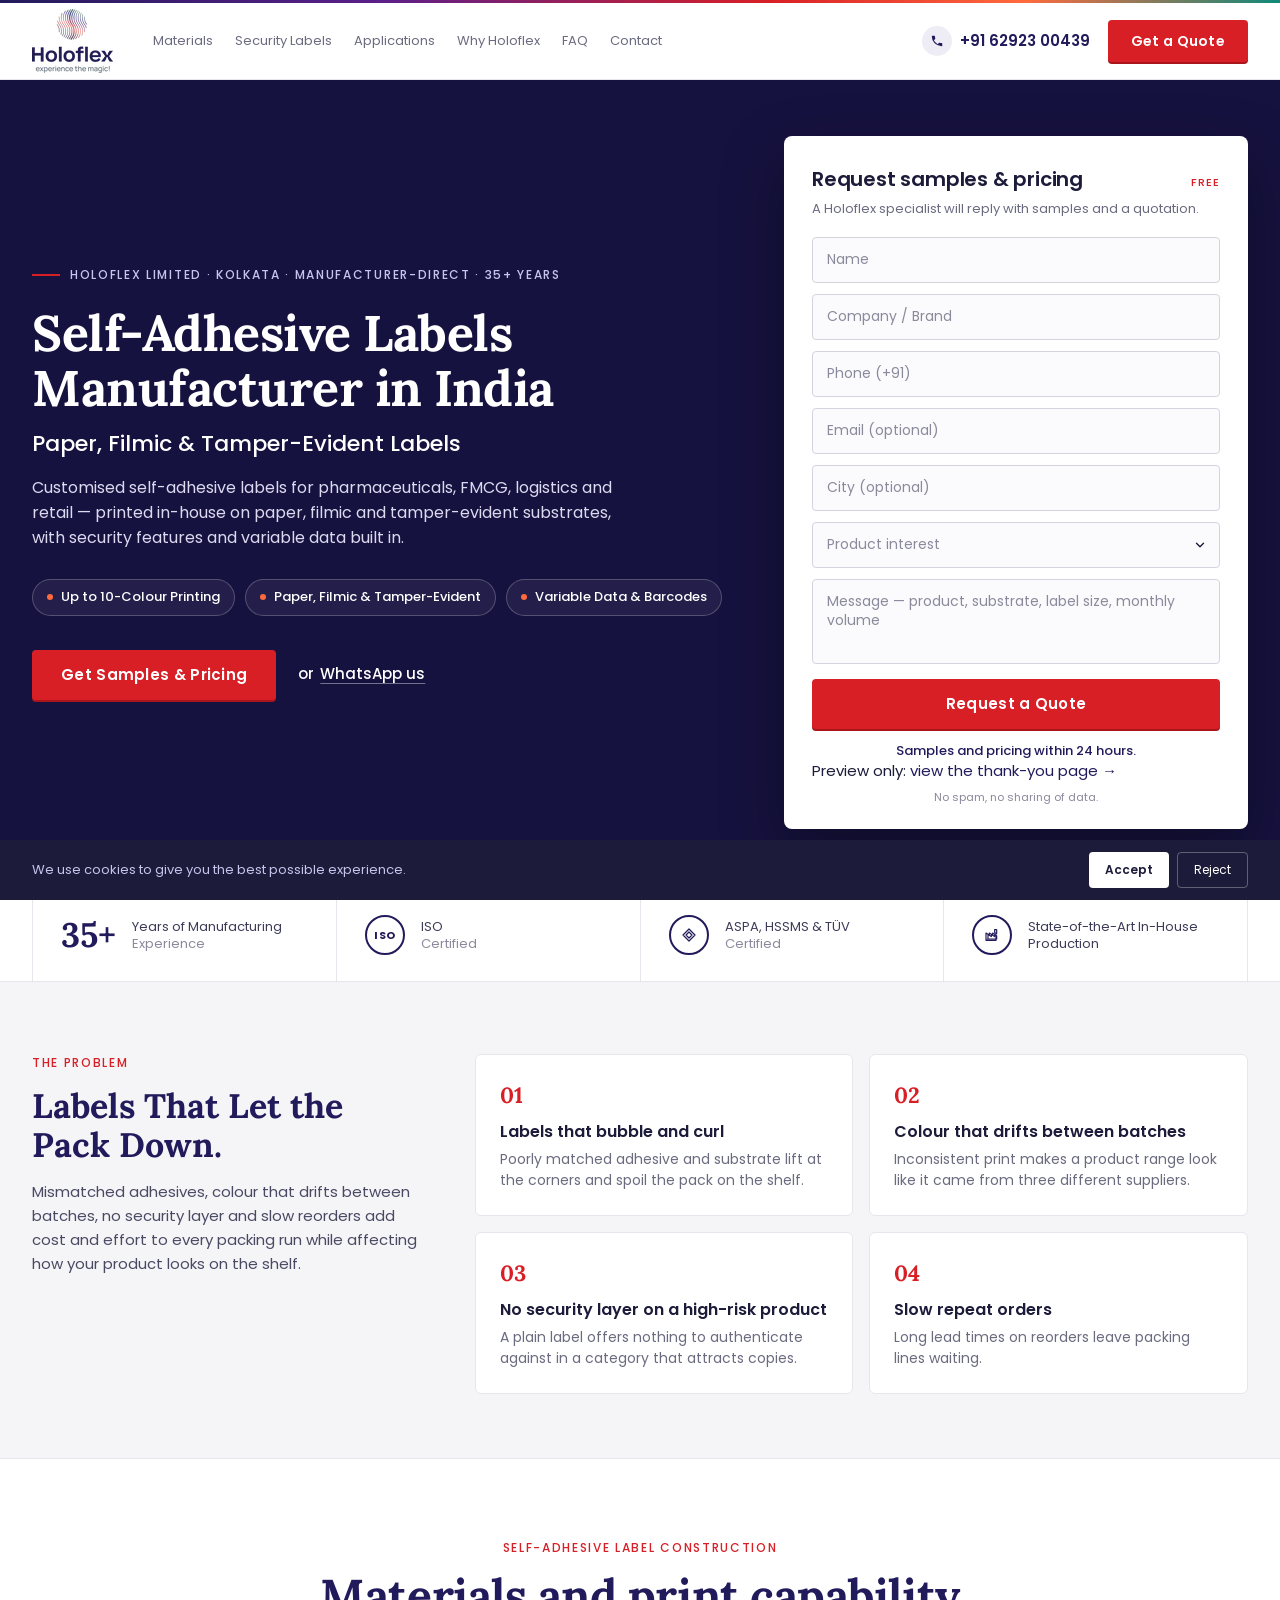
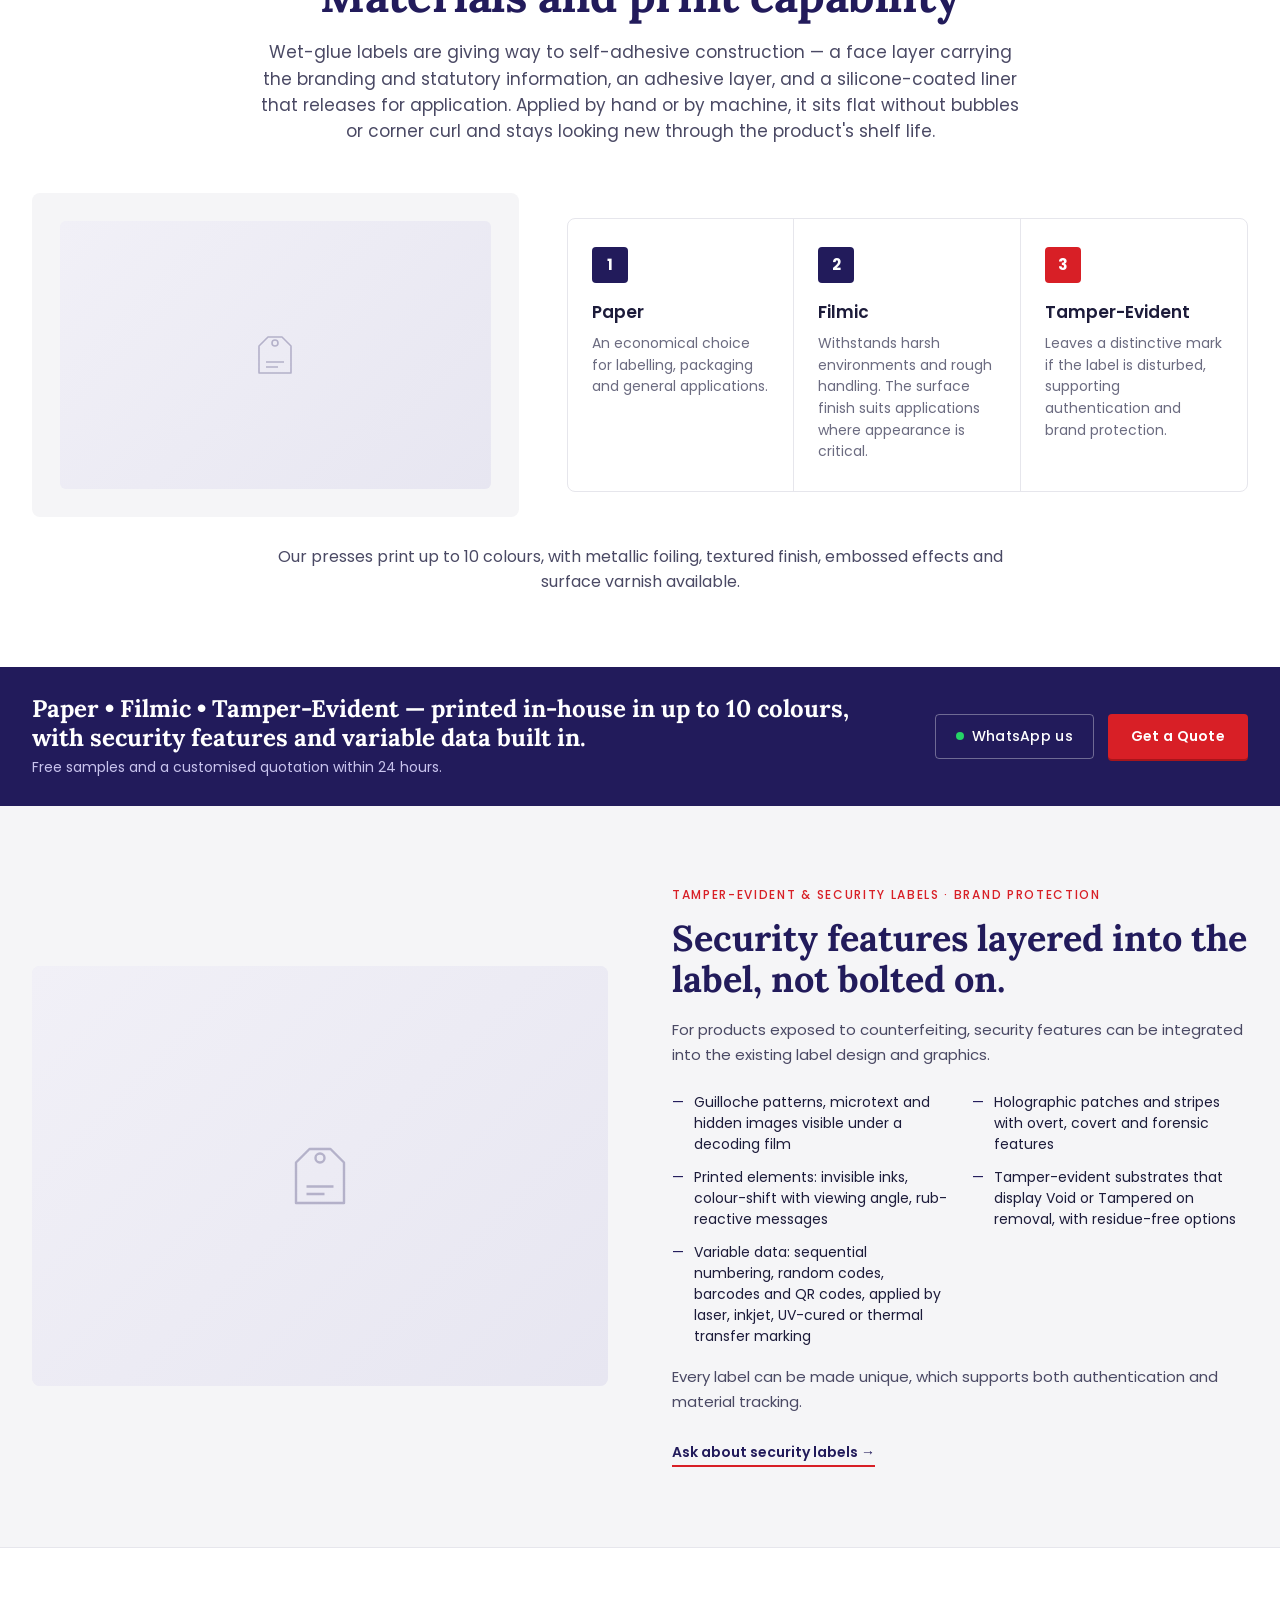
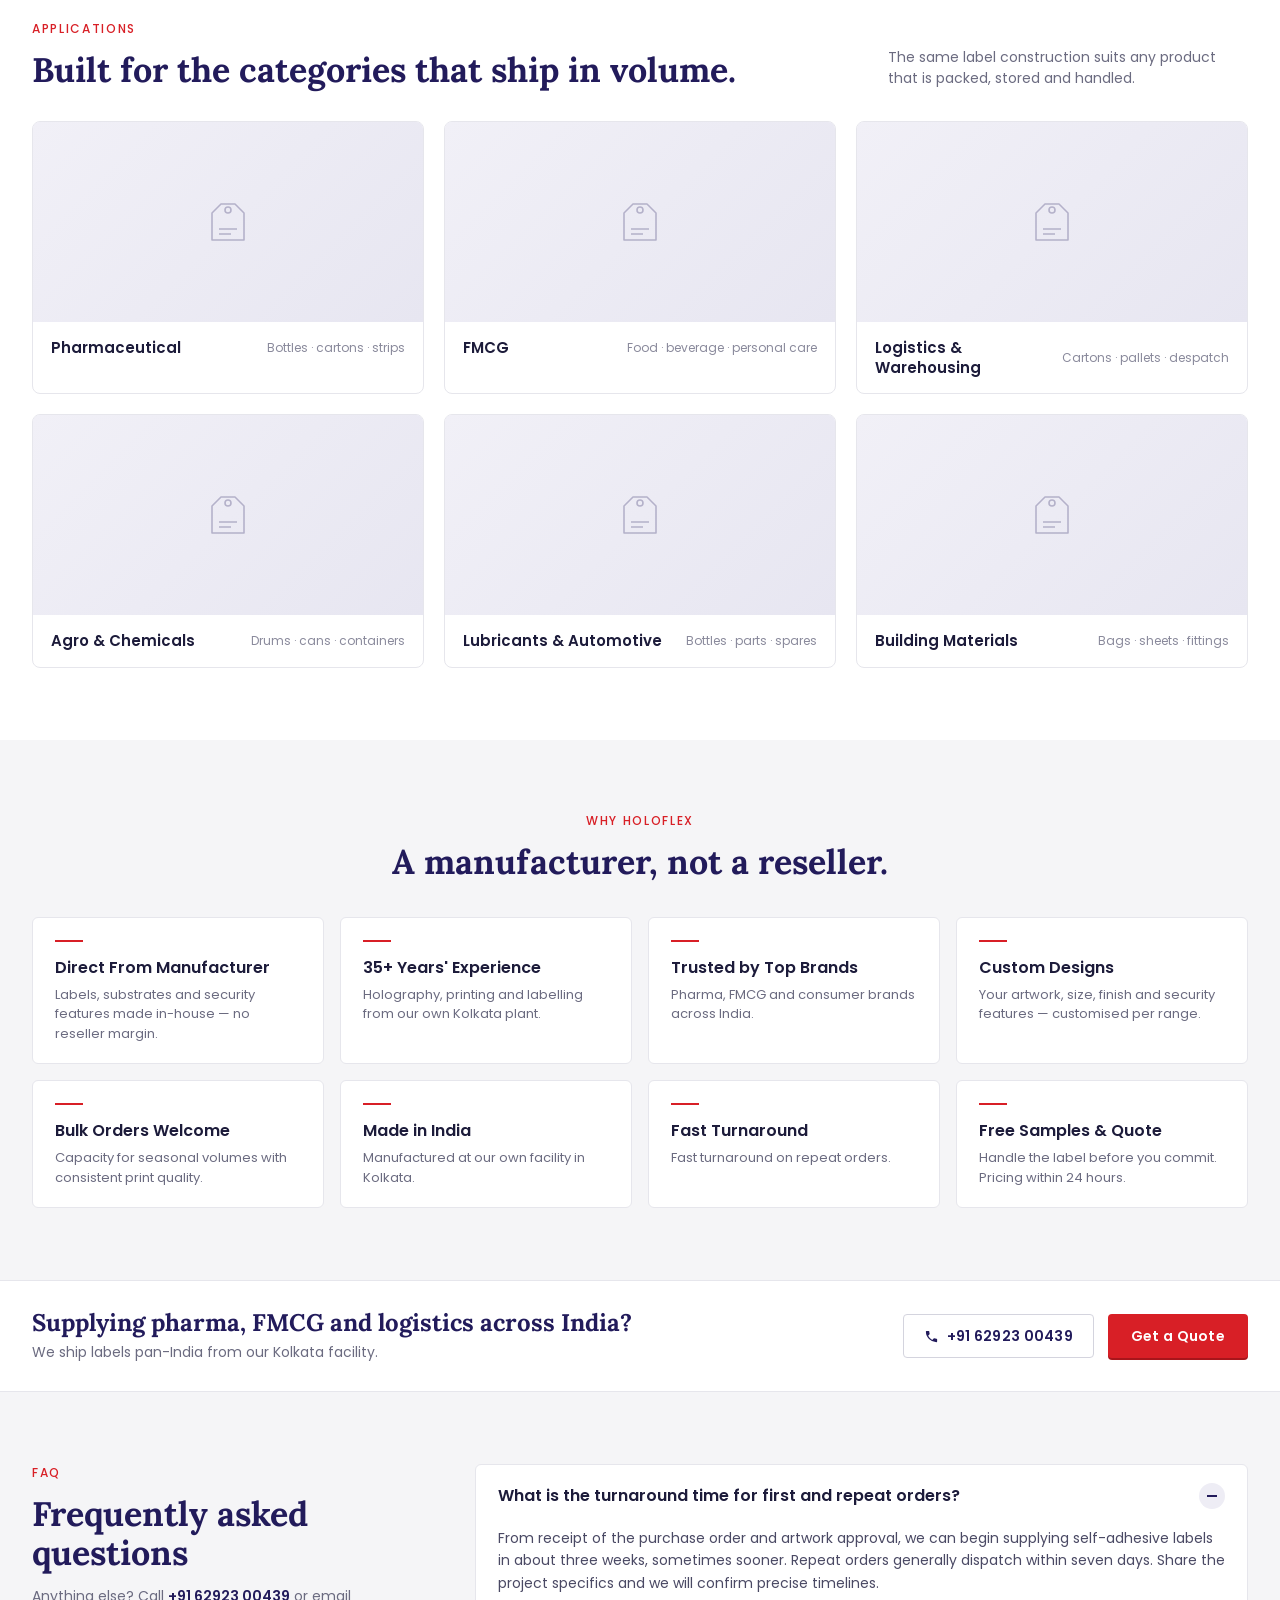
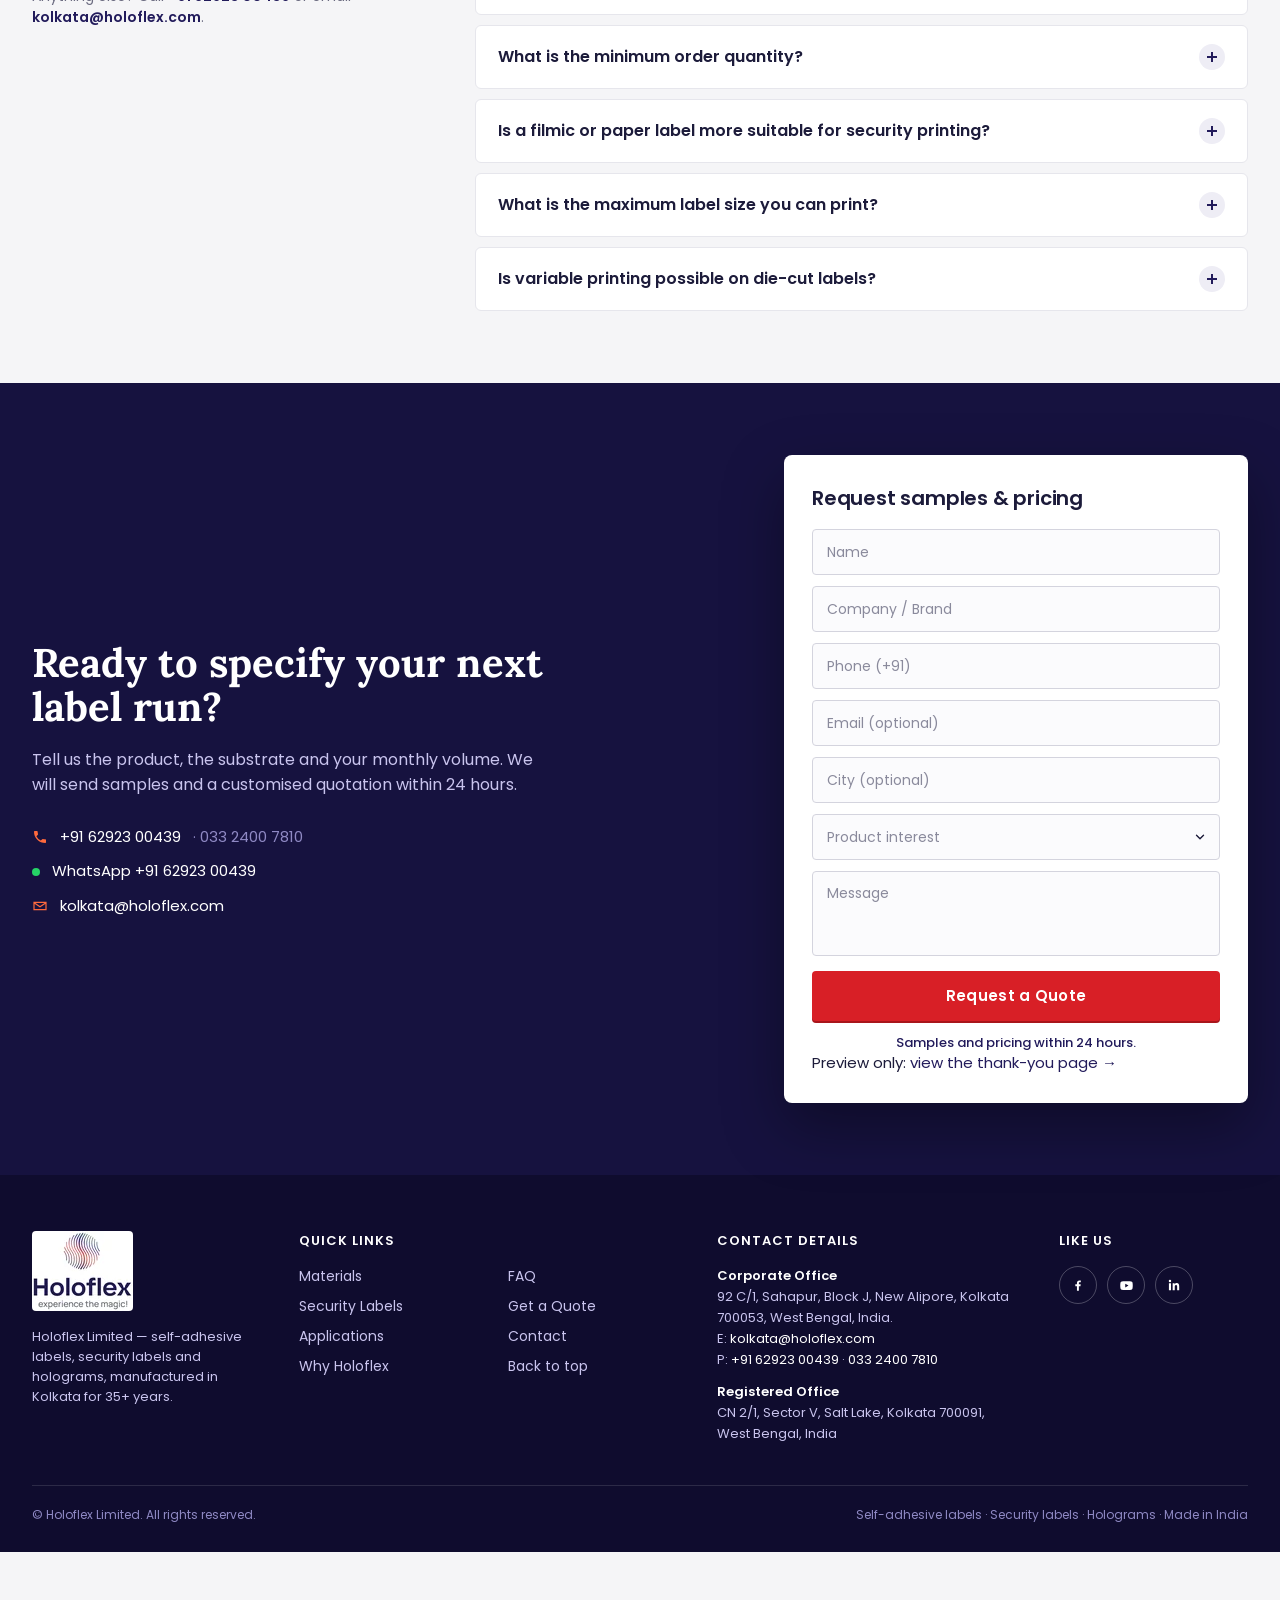
==== _source/vercel-preview/index.html @ 1b33e598 "First Commit" ====
<!DOCTYPE html>
<html lang="en-IN">
<head>
<meta charset="utf-8">
<meta name="viewport" content="width=device-width, initial-scale=1.0">
<title>[PREVIEW] Self-Adhesive Labels Manufacturer in India | Holoflex</title>
<meta name="description" content="Customised self-adhesive labels from Holoflex Limited, Kolkata. Paper, filmic and tamper-evident substrates, printing up to 10 colours, security features and variable data built in. Free samples and pricing within 24 hours.">
<meta name="robots" content="noindex, nofollow">
<meta name="theme-color" content="#16123f">

<link rel="preload" href="/fonts/lp-poppins-400.woff2" as="font" type="font/woff2" crossorigin>
<link rel="preload" href="/fonts/lp-lora-700.woff2" as="font" type="font/woff2" crossorigin>
<link rel="stylesheet" href="/css/self-adhesive-labels-lp.css">

<!-- PREVIEW COPY: Google Tag Manager removed so review traffic does not reach analytics -->
</head>
<body>
<a class="lp-skip" href="#main">Skip to content</a>

<!-- ================================================================
     1. STICKY HEADER
     ================================================================ -->
<header class="lp-header" id="top">
  <div class="lp-header__stripe" aria-hidden="true"></div>
  <div class="lp-header__bar lp-container">

    <a class="lp-header__logo" href="#top" aria-label="Back to top">
      <picture>
        <source srcset="/images/lp-holoflex-logo-64.webp 1x, /images/lp-holoflex-logo-128.webp 2x" type="image/webp">
        <img src="/images/lp-holoflex-logo-64.png" srcset="/images/lp-holoflex-logo-64.png 1x, /images/lp-holoflex-logo-128.png 2x" width="81" height="64" alt="Holoflex — experience the magic!">
      </picture>
    </a>

    <nav class="lp-nav" id="lp-nav" aria-label="Main navigation">
      <ul class="lp-nav__list">
        <li><a href="#materials">Materials</a></li>
        <li><a href="#security">Security Labels</a></li>
        <li><a href="#applications">Applications</a></li>
        <li><a href="#why-holoflex">Why Holoflex</a></li>
        <li><a href="#faq">FAQ</a></li>
        <li><a href="#enquiry-footer">Contact</a></li>
      </ul>
    </nav>

    <div class="lp-header__actions">
      <!-- Desktop / tablet: phone number with icon -->
      <a class="lp-header__phone" href="tel:+916292300439" data-track-location="header">
        <span class="lp-icon-circle" aria-hidden="true">
          <svg class="lp-icon" viewBox="0 0 24 24" width="14" height="14"><path fill="currentColor" d="M6.6 10.8a15.1 15.1 0 0 0 6.6 6.6l2.2-2.2a1 1 0 0 1 1-.25 11.4 11.4 0 0 0 3.6.57 1 1 0 0 1 1 1V20a1 1 0 0 1-1 1A17 17 0 0 1 3 4a1 1 0 0 1 1-1h3.5a1 1 0 0 1 1 1c0 1.25.2 2.45.57 3.57a1 1 0 0 1-.25 1L6.6 10.8Z"/></svg>
        </span>
        <span>+91 62923 00439</span>
      </a>

      <!-- Mobile: icon-only call + WhatsApp -->
      <a class="lp-header__iconbtn lp-header__iconbtn--call" href="tel:+916292300439" aria-label="Call Holoflex" data-track-location="header">
        <svg class="lp-icon" viewBox="0 0 24 24" width="18" height="18" aria-hidden="true"><path fill="currentColor" d="M6.6 10.8a15.1 15.1 0 0 0 6.6 6.6l2.2-2.2a1 1 0 0 1 1-.25 11.4 11.4 0 0 0 3.6.57 1 1 0 0 1 1 1V20a1 1 0 0 1-1 1A17 17 0 0 1 3 4a1 1 0 0 1 1-1h3.5a1 1 0 0 1 1 1c0 1.25.2 2.45.57 3.57a1 1 0 0 1-.25 1L6.6 10.8Z"/></svg>
      </a>
      <a class="lp-header__iconbtn lp-header__iconbtn--wa" href="https://wa.me/916292300439?text=Hello" target="_blank" rel="noopener" aria-label="WhatsApp Holoflex" data-track-location="header">
        <svg class="lp-icon" viewBox="0 0 24 24" width="20" height="20" aria-hidden="true"><path fill="currentColor" d="M12 2a10 10 0 0 0-8.6 15.1L2 22l5-1.3A10 10 0 1 0 12 2Zm0 1.8a8.2 8.2 0 1 1-4.2 15.3l-.3-.2-3 .8.8-2.9-.2-.3A8.2 8.2 0 0 1 12 3.8Zm-3.4 4.4c-.2 0-.5 0-.7.3-.3.3-1 1-1 2.4s1 2.8 1.2 3c.1.2 2 3.2 5 4.4 2.5 1 3 .8 3.5.7.6-.1 1.7-.7 2-1.4.2-.7.2-1.3.1-1.4l-.5-.3-1.7-.8c-.2-.1-.4-.1-.6.1l-.8 1c-.1.2-.3.2-.5.1a6.7 6.7 0 0 1-3.4-3c-.1-.2 0-.3.1-.5l.4-.5.3-.5v-.5l-.8-1.8c-.2-.5-.4-.4-.6-.4Z"/></svg>
      </a>

      <a class="lp-btn lp-btn--primary lp-header__quote" href="#quote" data-quote-link data-track-header-quote>Get a Quote</a>

      <button class="lp-burger" type="button" aria-label="Open menu" aria-expanded="false" aria-controls="lp-nav">
        <span aria-hidden="true"></span><span aria-hidden="true"></span><span aria-hidden="true"></span>
      </button>
    </div>
  </div>
</header>

<main id="main">

<!-- ================================================================
     2. HERO — H1, subhead, proof chips, CTA, enquiry card
     ================================================================ -->
<section class="lp-hero" id="quote">
  <!-- Optional hero photograph (slot awaiting client photography): give
       .lp-hero__bg a background-image in the CSS (see "Hero" section) once a
       compressed photo is available, e.g. /images/lp-hero-labels-1600.jpg,
       ≤200 KB — a macro of printed self-adhesive labels on a pack or roll. The
       gradient overlay below keeps text legible over it. -->
  <div class="lp-hero__bg" aria-hidden="true"></div>
  <div class="lp-hero__overlay" aria-hidden="true"></div>

  <div class="lp-hero__inner lp-container">
    <div class="lp-hero__copy">
      <p class="lp-eyebrow lp-eyebrow--light"><span class="lp-eyebrow__rule" aria-hidden="true"></span>Holoflex Limited · Kolkata · Manufacturer-direct · 35+ years</p>
      <h1 class="lp-hero__title">Self-Adhesive Labels Manufacturer in India</h1>
      <h2 class="lp-hero__subtitle">Paper, Filmic &amp; Tamper-Evident Labels</h2>
      <p class="lp-hero__lede">Customised self-adhesive labels for pharmaceuticals, FMCG, logistics and retail — printed in-house on paper, filmic and tamper-evident substrates, with security features and variable data built in.</p>

      <ul class="lp-chips" aria-label="Key benefits">
        <li class="lp-chip">Up to 10-Colour Printing</li>
        <li class="lp-chip">Paper, Filmic &amp; Tamper-Evident</li>
        <li class="lp-chip">Variable Data &amp; Barcodes</li>
      </ul>

      <div class="lp-hero__cta">
        <a class="lp-btn lp-btn--primary lp-btn--lg" href="#quote" data-quote-link>Get Samples &amp; Pricing</a>
        <a class="lp-hero__wa" href="https://wa.me/916292300439?text=Hello" target="_blank" rel="noopener" data-track-location="hero">or <span>WhatsApp us</span></a>
      </div>
    </div>

    <!-- ENQUIRY CARD (hero form) -->
    <div class="lp-card lp-enquiry" id="enquiry-hero">
      <div class="lp-enquiry__head">
        <h2 class="lp-enquiry__title">Request samples &amp; pricing</h2>
        <span class="lp-enquiry__free">Free</span>
      </div>
      <p class="lp-enquiry__intro">A Holoflex specialist will reply with samples and a quotation.</p>

      <form class="lp-form" action="/submit-enquiry.php" method="post" novalidate data-form-location="hero">
        <div class="lp-field">
          <label class="lp-label" for="hero-name">Name</label>
          <input class="lp-input" id="hero-name" name="name" type="text" placeholder="Name" autocomplete="name" required maxlength="100">
          <p class="lp-field__error" id="hero-name-error" aria-live="polite"></p>
        </div>
        <div class="lp-field">
          <label class="lp-label" for="hero-company">Company / Brand</label>
          <input class="lp-input" id="hero-company" name="company" type="text" placeholder="Company / Brand" autocomplete="organization" required maxlength="120">
          <p class="lp-field__error" id="hero-company-error" aria-live="polite"></p>
        </div>
        <div class="lp-field">
          <label class="lp-label" for="hero-phone">Phone (+91)</label>
          <input class="lp-input" id="hero-phone" name="phone" type="tel" placeholder="Phone (+91)" autocomplete="tel" inputmode="tel" required maxlength="20">
          <p class="lp-field__error" id="hero-phone-error" aria-live="polite"></p>
        </div>
        <div class="lp-field">
          <label class="lp-label" for="hero-email">Email (optional)</label>
          <input class="lp-input" id="hero-email" name="email" type="email" placeholder="Email (optional)" autocomplete="email" inputmode="email" maxlength="150">
          <p class="lp-field__error" id="hero-email-error" aria-live="polite"></p>
        </div>
        <div class="lp-field">
          <label class="lp-label" for="hero-city">City (optional)</label>
          <input class="lp-input" id="hero-city" name="city" type="text" placeholder="City (optional)" autocomplete="address-level2" maxlength="80">
          <p class="lp-field__error" id="hero-city-error" aria-live="polite"></p>
        </div>
        <div class="lp-field">
          <label class="lp-label" for="hero-interest">Product interest</label>
          <select class="lp-input lp-select" id="hero-interest" name="interest" required>
            <option value="">Product interest</option>
            <option value="Paper self-adhesive labels">Paper self-adhesive labels</option>
            <option value="Filmic / polyester labels">Filmic / polyester labels</option>
            <option value="Tamper-evident and security labels">Tamper-evident and security labels</option>
            <option value="Variable data, barcode and QR code labels">Variable data, barcode and QR code labels</option>
            <option value="Other labels or tags">Other labels or tags</option>
          </select>
          <p class="lp-field__error" id="hero-interest-error" aria-live="polite"></p>
        </div>
        <div class="lp-field">
          <label class="lp-label" for="hero-message">Message</label>
          <textarea class="lp-input lp-textarea" id="hero-message" name="message" rows="3" placeholder="Message — product, substrate, label size, monthly volume" maxlength="2000"></textarea>
          <p class="lp-field__error" id="hero-message-error" aria-live="polite"></p>
        </div>

        <!-- Honeypot: hidden from humans, bots tend to fill it -->
        <div class="lp-hp" aria-hidden="true">
          <label for="hero-website">Website</label>
          <input id="hero-website" name="website" type="text" tabindex="-1" autocomplete="off">
        </div>
        <input type="hidden" name="form_location" value="hero">
        <input type="hidden" name="elapsed" value="">
        <input type="hidden" name="gclid" value="">
        <input type="hidden" name="utm_source" value="">
        <input type="hidden" name="utm_medium" value="">
        <input type="hidden" name="utm_campaign" value="">
        <input type="hidden" name="utm_term" value="">
        <input type="hidden" name="utm_content" value="">

        <p class="lp-form__error" role="alert" hidden></p>
        <p class="lp-form__notice" role="status" hidden></p>
        <button class="lp-btn lp-btn--primary lp-btn--block lp-form__submit" type="submit">
          <span class="lp-form__submit-label">Request a Quote</span>
          <span class="lp-form__submit-busy" aria-hidden="true">Sending…</span>
        </button>
      </form>

      <!-- On success the JS redirects to /thank-you-lp.html; there is no inline success state. -->
      <p class="lp-enquiry__note">Samples and pricing within 24 hours.</p>
      <p class="lp-preview-link">Preview only: <a href="/thank-you-lp.html">view the thank-you page →</a></p>
      <p class="lp-enquiry__fine">No spam, no sharing of data.</p>
    </div>
  </div>
</section>

<!-- ================================================================
     3. TRUST STRIP + CLIENT LOGO ROW
     ================================================================ -->
<section class="lp-trust" aria-label="Why trust Holoflex">
  <div class="lp-container">
    <ul class="lp-trust__grid">
      <li class="lp-trust__item">
        <span class="lp-trust__stat">35+</span>
        <span class="lp-trust__text">Years of Manufacturing<span class="lp-trust__sub">Experience</span></span>
      </li>
      <li class="lp-trust__item">
        <span class="lp-trust__badge lp-trust__badge--text" aria-hidden="true">ISO</span>
        <span class="lp-trust__text">ISO<span class="lp-trust__sub">Certified</span></span>
      </li>
      <li class="lp-trust__item">
        <span class="lp-trust__badge" aria-hidden="true">
          <svg class="lp-icon" viewBox="0 0 24 24" width="16" height="16"><path fill="none" stroke="currentColor" stroke-width="1.8" stroke-linejoin="round" d="M12 3 21 12l-9 9-9-9 9-9Zm0 4.5 4.5 4.5-4.5 4.5L7.5 12 12 7.5Z"/></svg>
        </span>
        <span class="lp-trust__text">ASPA, HSSMS & TÜV <span class="lp-trust__sub">Certified</span></span>
      </li>
     
      <li class="lp-trust__item">
        <span class="lp-trust__badge" aria-hidden="true">
          <svg class="lp-icon" viewBox="0 0 24 24" width="16" height="16"><path fill="none" stroke="currentColor" stroke-width="1.8" stroke-linejoin="round" d="M3 20V9l5 3V9l5 3V9l5 3v8H3Zm2-2h14v-4.9l-3-1.8v3l-5-3v3l-5-3V18ZM16 5V4h3v6l-3-1.8V5Z"/></svg>
        </span>
        <span class="lp-trust__text">State-of-the-Art In-House Production<span class="lp-trust__sub"></span></span>
      </li>
    </ul>

    <!-- CLIENT LOGO ROW — hidden until logo usage rights are confirmed.
         SWITCH: remove the `hidden` attribute from the div below to show it,
         then replace each placeholder tile with a client logo <img>. -->
    <div class="lp-logos" hidden>
      <span class="lp-logos__label">Trusted by pharma, FMCG and logistics brands</span>
      <ul class="lp-logos__grid" aria-label="Client logos">
        <li class="lp-logos__tile"><!-- <img src="/images/lp-client-1.webp" alt="Client name" width="120" height="40" loading="lazy"> --></li>
        <li class="lp-logos__tile"></li>
        <li class="lp-logos__tile"></li>
        <li class="lp-logos__tile"></li>
      </ul>
    </div>
  </div>
</section>

<!-- ================================================================
     4. PROBLEM
     ================================================================ -->
<section class="lp-problem">
  <div class="lp-container lp-problem__inner">
    <div class="lp-problem__copy">
      <p class="lp-eyebrow">The problem</p>
      <h2 class="lp-h2">Labels That Let the Pack Down.</h2>
      <p class="lp-problem__lede">Mismatched adhesives, colour that drifts between batches, no security layer and slow reorders add cost and effort to every packing run while affecting how your product looks on the shelf.</p>
    </div>
    <ol class="lp-problem__grid">
      <li class="lp-problem__card">
        <span class="lp-problem__num" aria-hidden="true">01</span>
        <h3>Labels that bubble and curl</h3>
        <p>Poorly matched adhesive and substrate lift at the corners and spoil the pack on the shelf.</p>
      </li>
      <li class="lp-problem__card">
        <span class="lp-problem__num" aria-hidden="true">02</span>
        <h3>Colour that drifts between batches</h3>
        <p>Inconsistent print makes a product range look like it came from three different suppliers.</p>
      </li>
      <li class="lp-problem__card">
        <span class="lp-problem__num" aria-hidden="true">03</span>
        <h3>No security layer on a high-risk product</h3>
        <p>A plain label offers nothing to authenticate against in a category that attracts copies.</p>
      </li>
      <li class="lp-problem__card">
        <span class="lp-problem__num" aria-hidden="true">04</span>
        <h3>Slow repeat orders</h3>
        <p>Long lead times on reorders leave packing lines waiting.</p>
      </li>
    </ol>
  </div>
</section>

<!-- ================================================================
     5. CORE BLOCK — "Materials and print capability"
     ================================================================ -->
<section class="lp-core" id="materials">
  <div class="lp-container">
    <div class="lp-core__head">
      <p class="lp-eyebrow">Self-adhesive label construction</p>
      <h2 class="lp-h2 lp-h2--xl">Materials and print capability</h2>
      <p class="lp-core__lede">Wet-glue labels are giving way to self-adhesive construction — a face layer carrying the branding and statutory information, an adhesive layer, and a silicone-coated liner that releases for application. Applied by hand or by machine, it sits flat without bubbles or corner curl and stays looking new through the product's shelf life.</p>
    </div>

    <div class="lp-core__body">
      <figure class="lp-core__figure">
        <!-- PLACEHOLDER — product photograph awaiting client photography.
             DROP-IN: delete the .lp-ph div and uncomment the <picture> below once
             /images/lp-label-materials-460.{jpg,webp} and -920.{jpg,webp} exist
             (460×287 and 920×574, ≤60 KB / ≤130 KB). -->
        <div class="lp-ph lp-ph--figure" aria-hidden="true"></div>
        <!--
        <picture>
          <source type="image/webp" srcset="/images/lp-label-materials-460.webp 460w, /images/lp-label-materials-920.webp 920w" sizes="(min-width: 1024px) 460px, calc(100vw - 64px)">
          <img src="/images/lp-label-materials-460.jpg" srcset="/images/lp-label-materials-460.jpg 460w, /images/lp-label-materials-920.jpg 920w" sizes="(min-width: 1024px) 460px, calc(100vw - 64px)" width="460" height="287" loading="lazy" decoding="async" alt="Paper, filmic and tamper-evident self-adhesive labels from Holoflex, shown on their liner beside a labelled bottle and carton">
        </picture>
        -->
      </figure>

      <ol class="lp-steps">
        <li class="lp-step">
          <span class="lp-step__num" aria-hidden="true">1</span>
          <h3>Paper</h3>
          <p>An economical choice for labelling, packaging and general applications.</p>
        </li>
        <li class="lp-step">
          <span class="lp-step__num" aria-hidden="true">2</span>
          <h3>Filmic</h3>
          <p>Withstands harsh environments and rough handling. The surface finish suits applications where appearance is critical.</p>
        </li>
        <li class="lp-step">
          <span class="lp-step__num lp-step__num--red" aria-hidden="true">3</span>
          <h3>Tamper-Evident</h3>
          <p>Leaves a distinctive mark if the label is disturbed, supporting authentication and brand protection.</p>
        </li>
      </ol>
    </div>

    <p class="lp-core__note">Our presses print up to 10 colours, with metallic foiling, textured finish, embossed effects and surface varnish available.</p>
  </div>
</section>

<!-- ================================================================
     6. CTA BAND A (dark)
     ================================================================ -->
<section class="lp-band lp-band--dark" aria-label="Request free samples">
  <div class="lp-container lp-band__inner">
    <div>
      <p class="lp-band__title">Paper • Filmic • Tamper-Evident — printed in-house in up to 10 colours, with security features and variable data built in.</p>
      <p class="lp-band__sub">Free samples and a customised quotation within 24 hours.</p>
    </div>
    <div class="lp-band__actions">
      <a class="lp-btn lp-btn--ghost-light" href="https://wa.me/916292300439?text=Hello" target="_blank" rel="noopener" data-track-location="cta-band-a"><span class="lp-dot lp-dot--wa" aria-hidden="true"></span>WhatsApp us</a>
      <a class="lp-btn lp-btn--primary" href="#quote" data-quote-link>Get a Quote</a>
    </div>
  </div>
</section>

<!-- ================================================================
     7. SECURITY / BRAND PROTECTION
     ================================================================ -->
<section class="lp-security" id="security">
  <div class="lp-container lp-security__inner">
    <div class="lp-security__media">
      <!-- PLACEHOLDER — security label photograph awaiting client photography.
           DROP-IN: delete the .lp-ph div and uncomment the <picture> below once
           /images/lp-security-600.{jpg,webp} and -1200.{jpg,webp} exist
           (600×450 and 1200×900, ≤80 KB / ≤160 KB). -->
      <div class="lp-ph lp-ph--security" aria-hidden="true"></div>
      <!--
      <picture>
        <source type="image/webp" srcset="/images/lp-security-600.webp 600w, /images/lp-security-1200.webp 1200w" sizes="(min-width: 1024px) 592px, calc(100vw - 32px)">
        <img src="/images/lp-security-600.jpg" srcset="/images/lp-security-600.jpg 600w, /images/lp-security-1200.jpg 1200w" sizes="(min-width: 1024px) 592px, calc(100vw - 32px)" width="600" height="450" loading="lazy" decoding="async" alt="Holoflex tamper-evident security label on a pharmaceutical carton, partly peeled to reveal the Void pattern, with a holographic stripe and a printed QR code">
      </picture>
      -->
    </div>
    <div class="lp-security__copy">
      <p class="lp-eyebrow">Tamper-evident &amp; security labels · Brand protection</p>
      <h2 class="lp-h2">Security features layered into the label, not bolted on.</h2>
      <p class="lp-security__lede">For products exposed to counterfeiting, security features can be integrated into the existing label design and graphics.</p>
      <ul class="lp-security__list">
        <li>Guilloche patterns, microtext and hidden images visible under a decoding film</li>
        <li>Holographic patches and stripes with overt, covert and forensic features</li>
        <li>Printed elements: invisible inks, colour-shift with viewing angle, rub-reactive messages</li>
        <li>Tamper-evident substrates that display Void or Tampered on removal, with residue-free options</li>
        <li>Variable data: sequential numbering, random codes, barcodes and QR codes, applied by laser, inkjet, UV-cured or thermal transfer marking</li>
      </ul>
      <p class="lp-security__lede">Every label can be made unique, which supports both authentication and material tracking.</p>
      <a class="lp-textlink" href="#quote" data-quote-link>Ask about security labels <span aria-hidden="true">→</span></a>
    </div>
  </div>
</section>

<!-- ================================================================
     8. APPLICATIONS GALLERY
     ================================================================ -->
<section class="lp-apps" id="applications">
  <div class="lp-container">
    <div class="lp-apps__head">
      <div>
        <p class="lp-eyebrow">Applications</p>
        <h2 class="lp-h2">Built for the categories that ship in volume.</h2>
      </div>
      <p class="lp-apps__sub">The same label construction suits any product that is packed, stored and handled.</p>
    </div>

    <!-- PLACEHOLDER GALLERY — six photographs awaiting client photography.
         Each card carries a neutral .lp-ph tile. DROP-IN per card: delete the
         .lp-ph div and uncomment the <picture>, once the files named in it
         exist in /images/ at 400×267 (≤25 KB) and 800×534 (≤60 KB), JPG + WebP. -->
    <ul class="lp-apps__grid">
      <li class="lp-app">
        <div class="lp-app__media">
          <div class="lp-ph" aria-hidden="true"></div>
          <!--
          <picture>
            <source type="image/webp" srcset="/images/lp-app-pharma-400.webp 400w, /images/lp-app-pharma-800.webp 800w" sizes="(min-width: 1024px) 389px, (min-width: 768px) calc((100vw - 104px) / 3), calc((100vw - 42px) / 2)">
            <img src="/images/lp-app-pharma-400.jpg" srcset="/images/lp-app-pharma-400.jpg 400w, /images/lp-app-pharma-800.jpg 800w" sizes="(min-width: 1024px) 389px, (min-width: 768px) calc((100vw - 104px) / 3), calc((100vw - 42px) / 2)" width="400" height="267" loading="lazy" decoding="async" alt="Holoflex self-adhesive label on a pharmaceutical bottle beside a labelled carton and blister strip">
          </picture>
          -->
        </div>
        <div class="lp-app__caption"><h3>Pharmaceutical</h3><span>Bottles · cartons · strips</span></div>
      </li>
      <li class="lp-app">
        <div class="lp-app__media">
          <div class="lp-ph" aria-hidden="true"></div>
          <!--
          <picture>
            <source type="image/webp" srcset="/images/lp-app-fmcg-400.webp 400w, /images/lp-app-fmcg-800.webp 800w" sizes="(min-width: 1024px) 389px, (min-width: 768px) calc((100vw - 104px) / 3), calc((100vw - 42px) / 2)">
            <img src="/images/lp-app-fmcg-400.jpg" srcset="/images/lp-app-fmcg-400.jpg 400w, /images/lp-app-fmcg-800.jpg 800w" sizes="(min-width: 1024px) 389px, (min-width: 768px) calc((100vw - 104px) / 3), calc((100vw - 42px) / 2)" width="400" height="267" loading="lazy" decoding="async" alt="Holoflex self-adhesive labels on a food jar, a beverage bottle and a personal-care tube">
          </picture>
          -->
        </div>
        <div class="lp-app__caption"><h3>FMCG</h3><span>Food · beverage · personal care</span></div>
      </li>
      <li class="lp-app">
        <div class="lp-app__media">
          <div class="lp-ph" aria-hidden="true"></div>
          <!--
          <picture>
            <source type="image/webp" srcset="/images/lp-app-logistics-400.webp 400w, /images/lp-app-logistics-800.webp 800w" sizes="(min-width: 1024px) 389px, (min-width: 768px) calc((100vw - 104px) / 3), calc((100vw - 42px) / 2)">
            <img src="/images/lp-app-logistics-400.jpg" srcset="/images/lp-app-logistics-400.jpg 400w, /images/lp-app-logistics-800.jpg 800w" sizes="(min-width: 1024px) 389px, (min-width: 768px) calc((100vw - 104px) / 3), calc((100vw - 42px) / 2)" width="400" height="267" loading="lazy" decoding="async" alt="Holoflex barcode despatch label on a shipping carton stacked on a warehouse pallet">
          </picture>
          -->
        </div>
        <div class="lp-app__caption"><h3>Logistics &amp; Warehousing</h3><span>Cartons · pallets · despatch</span></div>
      </li>
      <li class="lp-app">
        <div class="lp-app__media">
          <div class="lp-ph" aria-hidden="true"></div>
          <!--
          <picture>
            <source type="image/webp" srcset="/images/lp-app-agro-chemicals-400.webp 400w, /images/lp-app-agro-chemicals-800.webp 800w" sizes="(min-width: 1024px) 389px, (min-width: 768px) calc((100vw - 104px) / 3), calc((100vw - 42px) / 2)">
            <img src="/images/lp-app-agro-chemicals-400.jpg" srcset="/images/lp-app-agro-chemicals-400.jpg 400w, /images/lp-app-agro-chemicals-800.jpg 800w" sizes="(min-width: 1024px) 389px, (min-width: 768px) calc((100vw - 104px) / 3), calc((100vw - 42px) / 2)" width="400" height="267" loading="lazy" decoding="async" alt="Holoflex filmic label on an agrochemical drum beside a labelled can and container">
          </picture>
          -->
        </div>
        <div class="lp-app__caption"><h3>Agro &amp; Chemicals</h3><span>Drums · cans · containers</span></div>
      </li>
      <li class="lp-app">
        <div class="lp-app__media">
          <div class="lp-ph" aria-hidden="true"></div>
          <!--
          <picture>
            <source type="image/webp" srcset="/images/lp-app-lubricants-automotive-400.webp 400w, /images/lp-app-lubricants-automotive-800.webp 800w" sizes="(min-width: 1024px) 389px, (min-width: 768px) calc((100vw - 104px) / 3), calc((100vw - 42px) / 2)">
            <img src="/images/lp-app-lubricants-automotive-400.jpg" srcset="/images/lp-app-lubricants-automotive-400.jpg 400w, /images/lp-app-lubricants-automotive-800.jpg 800w" sizes="(min-width: 1024px) 389px, (min-width: 768px) calc((100vw - 104px) / 3), calc((100vw - 42px) / 2)" width="400" height="267" loading="lazy" decoding="async" alt="Holoflex filmic label on a lubricant bottle beside packaged automotive spare parts">
          </picture>
          -->
        </div>
        <div class="lp-app__caption"><h3>Lubricants &amp; Automotive</h3><span>Bottles · parts · spares</span></div>
      </li>
      <li class="lp-app">
        <div class="lp-app__media">
          <div class="lp-ph" aria-hidden="true"></div>
          <!--
          <picture>
            <source type="image/webp" srcset="/images/lp-app-building-materials-400.webp 400w, /images/lp-app-building-materials-800.webp 800w" sizes="(min-width: 1024px) 389px, (min-width: 768px) calc((100vw - 104px) / 3), calc((100vw - 42px) / 2)">
            <img src="/images/lp-app-building-materials-400.jpg" srcset="/images/lp-app-building-materials-400.jpg 400w, /images/lp-app-building-materials-800.jpg 800w" sizes="(min-width: 1024px) 389px, (min-width: 768px) calc((100vw - 104px) / 3), calc((100vw - 42px) / 2)" width="400" height="267" loading="lazy" decoding="async" alt="Holoflex self-adhesive label on a cement bag beside labelled sheets and pipe fittings">
          </picture>
          -->
        </div>
        <div class="lp-app__caption"><h3>Building Materials</h3><span>Bags · sheets · fittings</span></div>
      </li>
    </ul>
  </div>
</section>

<!-- ================================================================
     9. WHY HOLOFLEX
     ================================================================ -->
<section class="lp-why" id="why-holoflex">
  <div class="lp-container">
    <div class="lp-why__head">
      <p class="lp-eyebrow">Why Holoflex</p>
      <h2 class="lp-h2">A manufacturer, not a reseller.</h2>
    </div>
    <ul class="lp-why__grid">
      <li class="lp-why__card"><h3>Direct From Manufacturer</h3><p>Labels, substrates and security features made in-house — no reseller margin.</p></li>
      <li class="lp-why__card"><h3>35+ Years' Experience</h3><p>Holography, printing and labelling from our own Kolkata plant.</p></li>
      <li class="lp-why__card"><h3>Trusted by Top Brands</h3><p>Pharma, FMCG and consumer brands across India.</p></li>
      <li class="lp-why__card"><h3>Custom Designs</h3><p>Your artwork, size, finish and security features — customised per range.</p></li>
      <li class="lp-why__card"><h3>Bulk Orders Welcome</h3><p>Capacity for seasonal volumes with consistent print quality.</p></li>
      <li class="lp-why__card"><h3>Made in India</h3><p>Manufactured at our own facility in Kolkata.</p></li>
      <li class="lp-why__card"><h3>Fast Turnaround</h3><p>Fast turnaround on repeat orders.</p></li>
      <li class="lp-why__card"><h3>Free Samples &amp; Quote</h3><p>Handle the label before you commit. Pricing within 24 hours.</p></li>
    </ul>
  </div>
</section>

<!-- ================================================================
     10. CTA BAND B (light)
     ================================================================ -->
<section class="lp-band lp-band--light" aria-label="Pan-India delivery">
  <div class="lp-container lp-band__inner">
    <div>
      <p class="lp-band__title">Supplying pharma, FMCG and logistics across India?</p>
      <p class="lp-band__sub">We ship labels pan-India from our Kolkata facility.</p>
    </div>
    <div class="lp-band__actions">
      <a class="lp-btn lp-btn--ghost" href="tel:+916292300439" data-track-location="cta-band-b">
        <svg class="lp-icon" viewBox="0 0 24 24" width="15" height="15" aria-hidden="true"><path fill="currentColor" d="M6.6 10.8a15.1 15.1 0 0 0 6.6 6.6l2.2-2.2a1 1 0 0 1 1-.25 11.4 11.4 0 0 0 3.6.57 1 1 0 0 1 1 1V20a1 1 0 0 1-1 1A17 17 0 0 1 3 4a1 1 0 0 1 1-1h3.5a1 1 0 0 1 1 1c0 1.25.2 2.45.57 3.57a1 1 0 0 1-.25 1L6.6 10.8Z"/></svg>
        <span class="lp-band__phone-full">+91 62923 00439</span><span class="lp-band__phone-short">Call</span>
      </a>
      <a class="lp-btn lp-btn--primary" href="#quote" data-quote-link>Get a Quote</a>
    </div>
  </div>
</section>

<!-- ================================================================
     11. FAQ ACCORDION
     ================================================================ -->
<section class="lp-faq" id="faq">
  <div class="lp-container lp-faq__inner">
    <div class="lp-faq__copy">
      <p class="lp-eyebrow">FAQ</p>
      <h2 class="lp-h2">Frequently asked questions</h2>
      <p class="lp-faq__help">Anything else? Call <a href="tel:+916292300439" data-track-location="faq">+91 62923 00439</a> or email <a href="mailto:kolkata@holoflex.com">kolkata@holoflex.com</a>.</p>
    </div>

    <div class="lp-accordion" data-accordion>
      <div class="lp-acc">
        <h3 class="lp-acc__heading">
          <button class="lp-acc__trigger" type="button" id="faq-1-btn" aria-expanded="true" aria-controls="faq-1-panel">
            <span>What is the turnaround time for first and repeat orders?</span>
            <span class="lp-acc__icon" aria-hidden="true"></span>
          </button>
        </h3>
        <div class="lp-acc__panel" id="faq-1-panel" role="region" aria-labelledby="faq-1-btn">
          <p>From receipt of the purchase order and artwork approval, we can begin supplying self-adhesive labels in about three weeks, sometimes sooner. Repeat orders generally dispatch within seven days. Share the project specifics and we will confirm precise timelines.</p>
        </div>
      </div>
      <div class="lp-acc">
        <h3 class="lp-acc__heading">
          <button class="lp-acc__trigger" type="button" id="faq-2-btn" aria-expanded="false" aria-controls="faq-2-panel">
            <span>What is the minimum order quantity?</span>
            <span class="lp-acc__icon" aria-hidden="true"></span>
          </button>
        </h3>
        <div class="lp-acc__panel" id="faq-2-panel" role="region" aria-labelledby="faq-2-btn" hidden>
          <p>Label printing is sensitive to quantity — the higher the run, the lower the unit cost. We will supply small quantities, but we suggest consolidating two to three months of requirement to keep costs down.</p>
        </div>
      </div>
      <div class="lp-acc">
        <h3 class="lp-acc__heading">
          <button class="lp-acc__trigger" type="button" id="faq-3-btn" aria-expanded="false" aria-controls="faq-3-panel">
            <span>Is a filmic or paper label more suitable for security printing?</span>
            <span class="lp-acc__icon" aria-hidden="true"></span>
          </button>
        </h3>
        <div class="lp-acc__panel" id="faq-3-panel" role="region" aria-labelledby="faq-3-btn" hidden>
          <p>It depends on the application. Security printing can be done on both polyester and paper-based labels, though design elements differ by material. Our team will advise once we understand the project.</p>
        </div>
      </div>
      <div class="lp-acc">
        <h3 class="lp-acc__heading">
          <button class="lp-acc__trigger" type="button" id="faq-4-btn" aria-expanded="false" aria-controls="faq-4-panel">
            <span>What is the maximum label size you can print?</span>
            <span class="lp-acc__icon" aria-hidden="true"></span>
          </button>
        </h3>
        <div class="lp-acc__panel" id="faq-4-panel" role="region" aria-labelledby="faq-4-btn" hidden>
          <p>We can print up to approximately 500 mm × 350 mm.</p>
        </div>
      </div>
      <div class="lp-acc">
        <h3 class="lp-acc__heading">
          <button class="lp-acc__trigger" type="button" id="faq-5-btn" aria-expanded="false" aria-controls="faq-5-panel">
            <span>Is variable printing possible on die-cut labels?</span>
            <span class="lp-acc__icon" aria-hidden="true"></span>
          </button>
        </h3>
        <div class="lp-acc__panel" id="faq-5-panel" role="region" aria-labelledby="faq-5-btn" hidden>
          <p>Yes. Variable printing is done at our facility by inkjet marking or thermal printing. We can also set this up at your own location, which suits customers who print batch numbers, MRP or product specifications in house.</p>
        </div>
      </div>
    </div>
  </div>
</section>

<!-- ================================================================
     12. CLOSING BAND + SECOND ENQUIRY FORM
     ================================================================ -->
<section class="lp-closing" id="enquiry-footer">
  <div class="lp-container lp-closing__inner">
    <div class="lp-closing__copy">
      <h2 class="lp-closing__title">Ready to specify your next label run?</h2>
      <p class="lp-closing__lede">Tell us the product, the substrate and your monthly volume. We will send samples and a customised quotation within 24 hours.</p>
      <ul class="lp-closing__contacts">
        <li>
          <svg class="lp-icon lp-icon--orange" viewBox="0 0 24 24" width="16" height="16" aria-hidden="true"><path fill="currentColor" d="M6.6 10.8a15.1 15.1 0 0 0 6.6 6.6l2.2-2.2a1 1 0 0 1 1-.25 11.4 11.4 0 0 0 3.6.57 1 1 0 0 1 1 1V20a1 1 0 0 1-1 1A17 17 0 0 1 3 4a1 1 0 0 1 1-1h3.5a1 1 0 0 1 1 1c0 1.25.2 2.45.57 3.57a1 1 0 0 1-.25 1L6.6 10.8Z"/></svg>
          <a href="tel:+916292300439" data-track-location="closing">+91 62923 00439</a>
          <span class="lp-closing__alt">· <a href="tel:+913324007810" data-track-location="closing">033 2400 7810</a></span>
        </li>
        <li>
          <span class="lp-dot lp-dot--wa" aria-hidden="true"></span>
          <a href="https://wa.me/916292300439?text=Hello" target="_blank" rel="noopener" data-track-location="closing">WhatsApp +91 62923 00439</a>
        </li>
        <li>
          <svg class="lp-icon lp-icon--orange" viewBox="0 0 24 24" width="16" height="16" aria-hidden="true"><path fill="none" stroke="currentColor" stroke-width="1.8" d="M3 6.5h18v11H3zM3 7l9 6 9-6"/></svg>
          <a href="mailto:kolkata@holoflex.com">kolkata@holoflex.com</a>
        </li>
      </ul>
    </div>

    <div class="lp-card lp-enquiry lp-enquiry--closing">
      <h3 class="lp-enquiry__title">Request samples &amp; pricing</h3>

      <form class="lp-form" action="/submit-enquiry.php" method="post" novalidate data-form-location="footer">
        <div class="lp-field">
          <label class="lp-label" for="footer-name">Name</label>
          <input class="lp-input" id="footer-name" name="name" type="text" placeholder="Name" autocomplete="name" required maxlength="100">
          <p class="lp-field__error" id="footer-name-error" aria-live="polite"></p>
        </div>
        <div class="lp-field">
          <label class="lp-label" for="footer-company">Company / Brand</label>
          <input class="lp-input" id="footer-company" name="company" type="text" placeholder="Company / Brand" autocomplete="organization" required maxlength="120">
          <p class="lp-field__error" id="footer-company-error" aria-live="polite"></p>
        </div>
        <div class="lp-field">
          <label class="lp-label" for="footer-phone">Phone (+91)</label>
          <input class="lp-input" id="footer-phone" name="phone" type="tel" placeholder="Phone (+91)" autocomplete="tel" inputmode="tel" required maxlength="20">
          <p class="lp-field__error" id="footer-phone-error" aria-live="polite"></p>
        </div>
        <div class="lp-field">
          <label class="lp-label" for="footer-email">Email (optional)</label>
          <input class="lp-input" id="footer-email" name="email" type="email" placeholder="Email (optional)" autocomplete="email" inputmode="email" maxlength="150">
          <p class="lp-field__error" id="footer-email-error" aria-live="polite"></p>
        </div>
        <div class="lp-field">
          <label class="lp-label" for="footer-city">City (optional)</label>
          <input class="lp-input" id="footer-city" name="city" type="text" placeholder="City (optional)" autocomplete="address-level2" maxlength="80">
          <p class="lp-field__error" id="footer-city-error" aria-live="polite"></p>
        </div>
        <div class="lp-field">
          <label class="lp-label" for="footer-interest">Product interest</label>
          <select class="lp-input lp-select" id="footer-interest" name="interest" required>
            <option value="">Product interest</option>
            <option value="Paper self-adhesive labels">Paper self-adhesive labels</option>
            <option value="Filmic / polyester labels">Filmic / polyester labels</option>
            <option value="Tamper-evident and security labels">Tamper-evident and security labels</option>
            <option value="Variable data, barcode and QR code labels">Variable data, barcode and QR code labels</option>
            <option value="Other labels or tags">Other labels or tags</option>
          </select>
          <p class="lp-field__error" id="footer-interest-error" aria-live="polite"></p>
        </div>
        <div class="lp-field">
          <label class="lp-label" for="footer-message">Message</label>
          <textarea class="lp-input lp-textarea" id="footer-message" name="message" rows="3" placeholder="Message" maxlength="2000"></textarea>
          <p class="lp-field__error" id="footer-message-error" aria-live="polite"></p>
        </div>

        <div class="lp-hp" aria-hidden="true">
          <label for="footer-website">Website</label>
          <input id="footer-website" name="website" type="text" tabindex="-1" autocomplete="off">
        </div>
        <input type="hidden" name="form_location" value="footer">
        <input type="hidden" name="elapsed" value="">
        <input type="hidden" name="gclid" value="">
        <input type="hidden" name="utm_source" value="">
        <input type="hidden" name="utm_medium" value="">
        <input type="hidden" name="utm_campaign" value="">
        <input type="hidden" name="utm_term" value="">
        <input type="hidden" name="utm_content" value="">

        <p class="lp-form__error" role="alert" hidden></p>
        <p class="lp-form__notice" role="status" hidden></p>
        <button class="lp-btn lp-btn--primary lp-btn--block lp-form__submit" type="submit">
          <span class="lp-form__submit-label">Request a Quote</span>
          <span class="lp-form__submit-busy" aria-hidden="true">Sending…</span>
        </button>
      </form>

      <p class="lp-enquiry__note">Samples and pricing within 24 hours.</p>
      <p class="lp-preview-link">Preview only: <a href="/thank-you-lp.html">view the thank-you page →</a></p>
    </div>
  </div>
</section>

</main>

<!-- ================================================================
     13. FOOTER
     ================================================================ -->
<footer class="lp-footer">
  <div class="lp-container">
    <div class="lp-footer__grid">
      <div class="lp-footer__brand">
        <picture>
          <source srcset="/images/lp-holoflex-logo-footer-80.webp 1x, /images/lp-holoflex-logo-footer-160.webp 2x" type="image/webp">
          <img class="lp-footer__logo" src="/images/lp-holoflex-logo-footer-80.jpg" srcset="/images/lp-holoflex-logo-footer-80.jpg 1x, /images/lp-holoflex-logo-footer-160.jpg 2x" width="101" height="80" loading="lazy" decoding="async" alt="Holoflex">
        </picture>
        <p>Holoflex Limited — self-adhesive labels, security labels and holograms, manufactured in Kolkata for 35+ years.</p>
      </div>

      <nav class="lp-footer__links" aria-label="Quick links">
        <h3 class="lp-footer__heading">Quick Links</h3>
        <div class="lp-footer__linkcols">
          <ul>
            <li><a href="#materials">Materials</a></li>
            <li><a href="#security">Security Labels</a></li>
            <li><a href="#applications">Applications</a></li>
            <li><a href="#why-holoflex">Why Holoflex</a></li>
          </ul>
          <ul>
            <li><a href="#faq">FAQ</a></li>
            <li><a href="#quote" data-quote-link>Get a Quote</a></li>
            <li><a href="#enquiry-footer">Contact</a></li>
            <li><a href="#top">Back to top</a></li>
          </ul>
        </div>
      </nav>

      <div class="lp-footer__contact">
        <h3 class="lp-footer__heading">Contact Details</h3>
        <address>
          <strong>Corporate Office</strong>
          92 C/1, Sahapur, Block J, New Alipore, Kolkata 700053, West Bengal, India.<br>
          E: <a href="mailto:kolkata@holoflex.com">kolkata@holoflex.com</a><br>
          P: <a href="tel:+916292300439" data-track-location="footer">+91 62923 00439</a> · <a href="tel:+913324007810" data-track-location="footer">033 2400 7810</a>
          <strong class="lp-footer__reg">Registered Office</strong>
          CN 2/1, Sector V, Salt Lake, Kolkata 700091, West Bengal, India
        </address>
      </div>

      <div class="lp-footer__social">
        <h3 class="lp-footer__heading">Like Us</h3>
        <ul class="lp-social">
          <li><a href="https://www.facebook.com/holoflexltd" target="_blank" rel="noopener" aria-label="Holoflex on Facebook"><svg viewBox="0 0 24 24" width="14" height="14" aria-hidden="true"><path fill="currentColor" d="M13.5 22v-8h2.7l.4-3.2h-3.1V8.8c0-.9.3-1.6 1.6-1.6h1.7V4.4c-.3 0-1.3-.1-2.5-.1-2.5 0-4.1 1.5-4.1 4.2v2.3H7.4V14h2.8v8h3.3Z"/></svg></a></li>
          <li><a href="https://www.youtube.com/@holoflexltd" target="_blank" rel="noopener" aria-label="Holoflex on YouTube"><svg viewBox="0 0 24 24" width="15" height="15" aria-hidden="true"><path fill="currentColor" d="M21.6 7.2a2.5 2.5 0 0 0-1.8-1.8C18.2 5 12 5 12 5s-6.2 0-7.8.4A2.5 2.5 0 0 0 2.4 7.2 26 26 0 0 0 2 12a26 26 0 0 0 .4 4.8 2.5 2.5 0 0 0 1.8 1.8C5.8 19 12 19 12 19s6.2 0 7.8-.4a2.5 2.5 0 0 0 1.8-1.8A26 26 0 0 0 22 12a26 26 0 0 0-.4-4.8ZM10 15V9l5.2 3L10 15Z"/></svg></a></li>
          <li><a href="https://in.linkedin.com/company/holoflex-limited---india" target="_blank" rel="noopener" aria-label="Holoflex on LinkedIn"><svg viewBox="0 0 24 24" width="14" height="14" aria-hidden="true"><path fill="currentColor" d="M6.9 21H3.3V9h3.6v12ZM5.1 7.4a2.1 2.1 0 1 1 0-4.2 2.1 2.1 0 0 1 0 4.2ZM21 21h-3.6v-5.8c0-1.4 0-3.2-1.9-3.2s-2.2 1.5-2.2 3.1V21H9.7V9h3.4v1.6h.1a3.8 3.8 0 0 1 3.4-1.9c3.6 0 4.3 2.4 4.3 5.5V21Z"/></svg></a></li>
        </ul>
      </div>
    </div>

    <div class="lp-footer__bottom">
      <span>© Holoflex Limited. All rights reserved.</span>
      <span>Self-adhesive labels · Security labels · Holograms · Made in India</span>
    </div>
  </div>
</footer>

<!-- ================================================================
     14. FIXED BOTTOM STACK — mobile action bar ABOVE cookie banner
     ================================================================ -->
<div class="lp-fixed-bottom" id="lp-fixed-bottom">
  <div class="lp-actionbar" aria-label="Quick actions">
    <a class="lp-btn lp-btn--ghost" href="tel:+916292300439" data-track-location="sticky-bar">
      <svg class="lp-icon" viewBox="0 0 24 24" width="15" height="15" aria-hidden="true"><path fill="currentColor" d="M6.6 10.8a15.1 15.1 0 0 0 6.6 6.6l2.2-2.2a1 1 0 0 1 1-.25 11.4 11.4 0 0 0 3.6.57 1 1 0 0 1 1 1V20a1 1 0 0 1-1 1A17 17 0 0 1 3 4a1 1 0 0 1 1-1h3.5a1 1 0 0 1 1 1c0 1.25.2 2.45.57 3.57a1 1 0 0 1-.25 1L6.6 10.8Z"/></svg>Call
    </a>
    <a class="lp-btn lp-btn--wa" href="https://wa.me/916292300439?text=Hello" target="_blank" rel="noopener" data-track-location="sticky-bar">WhatsApp</a>
    <a class="lp-btn lp-btn--primary" href="#quote" data-quote-link>Get a Quote</a>
  </div>

  <div class="lp-cookie" id="lp-cookie" role="region" aria-label="Cookie consent" hidden>
    <p>We use cookies to give you the best possible experience.</p>
    <div class="lp-cookie__actions">
      <button class="lp-cookie__btn lp-cookie__btn--accept" type="button" data-cookie="accept">Accept</button>
      <button class="lp-cookie__btn lp-cookie__btn--reject" type="button" data-cookie="reject">Reject</button>
    </div>
  </div>
</div>

<script src="/js/self-adhesive-labels-lp.js" defer></script>
</body>
</html>
---- css/self-adhesive-labels-lp.css ----
/* ==========================================================================
   Holoflex — Self-Adhesive Labels paid-campaign landing page
   /css/self-adhesive-labels-lp.css

   Standalone stylesheet. Shares nothing with the main holoflex.com site.
   Organised top-to-bottom in the same order as the page:

     0. Fonts (self-hosted) and design tokens
     1. Reset and base
     2. Shared components (container, buttons, eyebrow, headings, cards, forms)
     3. Header (sticky) + mobile navigation
     4. Hero + enquiry card
     5. Trust strip + client logo row
     6. Problem
     7. Core block ("Materials and print capability")
     8. CTA bands (dark A / light B)
     9. Security / brand protection
    10. Applications gallery
    11. Why Holoflex
    12. FAQ accordion
    13. Closing band + second form
    14. Footer
    15. Fixed bottom stack (mobile action bar + cookie banner)
    16. Placeholder tiles and utilities
    17. Thank-you page (/thank-you-lp.html) — shares everything above

   Approach: mobile-first. Base rules are the 375px design; @media (min-width:
   768px) is tablet; @media (min-width: 1024px) is the 1280px desktop design.
   ========================================================================== */


/* --------------------------------------------------------------------------
   0. FONTS + TOKENS
   -------------------------------------------------------------------------- */
@font-face { font-family: "Poppins"; font-style: normal; font-weight: 400; font-display: swap; src: url("../fonts/lp-poppins-400.woff2") format("woff2"); }
@font-face { font-family: "Poppins"; font-style: normal; font-weight: 500; font-display: swap; src: url("../fonts/lp-poppins-500.woff2") format("woff2"); }
@font-face { font-family: "Poppins"; font-style: normal; font-weight: 600; font-display: swap; src: url("../fonts/lp-poppins-600.woff2") format("woff2"); }
@font-face { font-family: "Poppins"; font-style: normal; font-weight: 700; font-display: swap; src: url("../fonts/lp-poppins-700.woff2") format("woff2"); }
@font-face { font-family: "Lora";    font-style: normal; font-weight: 700; font-display: swap; src: url("../fonts/lp-lora-700.woff2")    format("woff2"); }

:root {
  /* Brand */
  --lp-navy:        #221b5b;   /* primary brand navy: headings, links, badges */
  --lp-navy-deep:   #16123f;   /* hero + closing band background */
  --lp-navy-footer: #0f0c2e;   /* footer background */
  --lp-red:         #d81f26;   /* primary CTA + eyebrows */
  --lp-red-hover:   #c11a20;
  --lp-red-shadow:  #a8151b;   /* 2px hard shadow under red buttons */
  --lp-orange:      #ff6a3d;   /* chip dots, contact icons on dark */

  /* Text */
  --lp-ink:    #1c1b3a;        /* body text */
  --lp-ink-2:  #3d3c58;        /* trust strip text, mobile nav links */
  --lp-ink-3:  #4a4964;        /* section ledes, FAQ answers */
  --lp-muted:  #6b6b80;        /* secondary text, nav links */
  --lp-muted-2:#8a8a9c;        /* tertiary text, small labels */

  /* Light-on-dark text */
  --lp-lavender:   #c9c4ee;
  --lp-lavender-2: #dcd9f0;
  --lp-lavender-3: #8f89c4;

  /* Surfaces + lines */
  --lp-bg:        #f5f5f7;
  --lp-white:     #ffffff;
  --lp-line:      #e6e6ec;
  --lp-field-line:#d4d4de;
  --lp-field-bg:  #fbfbfd;
  --lp-tint:      #eeedf5;     /* icon circles, FAQ toggles */

  /* WhatsApp */
  --lp-wa:      #25d366;
  --lp-wa-dark: #128c4a;
  --lp-wa-bg:   #e6f8ec;
  --lp-wa-line: #bfe8cc;

  /* Type */
  --lp-sans:  "Poppins", "Helvetica Neue", Helvetica, Arial, sans-serif;
  --lp-serif: "Lora", Georgia, "Times New Roman", serif;

  /* Layout */
  --lp-gutter: 16px;
  --lp-header-h: 59px;                 /* 3px stripe + 56px bar (mobile) */
  --lp-bottom-offset: 0px;             /* set by JS to the fixed bottom stack height */
  --lp-radius: 4px;
  --lp-radius-lg: 8px;
  --lp-btn-shadow: 0 2px 0 var(--lp-red-shadow);
}

@media (min-width: 768px) {
  :root { --lp-gutter: 32px; --lp-header-h: 79px; }
}


/* --------------------------------------------------------------------------
   1. RESET + BASE
   -------------------------------------------------------------------------- */
*, *::before, *::after { box-sizing: border-box; }

html {
  -webkit-text-size-adjust: 100%;
  scroll-behavior: smooth;
  scroll-padding-top: calc(var(--lp-header-h) + 12px);
}
@media (prefers-reduced-motion: reduce) {
  html { scroll-behavior: auto; }
  *, *::before, *::after { transition: none !important; }
}

body {
  margin: 0;
  padding-bottom: var(--lp-bottom-offset);  /* keeps content clear of the fixed bottom stack */
  background: var(--lp-bg);
  color: var(--lp-ink);
  font-family: var(--lp-sans);
  font-size: 15px;
  line-height: 1.5;
  -webkit-font-smoothing: antialiased;
  -moz-osx-font-smoothing: grayscale;
  overflow-x: hidden;
}

h1, h2, h3, h4, p, ul, ol, figure, address { margin: 0; }
ul, ol { padding: 0; list-style: none; }
address { font-style: normal; }
img, svg { display: block; max-width: 100%; }
img { height: auto; }
a { color: var(--lp-navy); text-decoration: none; }
a:hover { color: var(--lp-red); }
button { font: inherit; color: inherit; cursor: pointer; }
input, select, textarea { font: inherit; color: inherit; }
strong { font-weight: 600; }
[hidden] { display: none !important; }

/* Visible focus for keyboard users (mouse clicks do not show the ring) */
:focus-visible { outline: 2px solid var(--lp-navy); outline-offset: 2px; }
.lp-hero :focus-visible,
.lp-closing :focus-visible,
.lp-band--dark :focus-visible,
.lp-footer :focus-visible { outline-color: var(--lp-white); }
.lp-card :focus-visible { outline-color: var(--lp-navy); }

/* Skip link */
.lp-skip {
  position: absolute; left: 8px; top: -100px; z-index: 100;
  padding: 10px 14px; background: var(--lp-navy); color: var(--lp-white);
  border-radius: var(--lp-radius); font-weight: 600;
}
.lp-skip:focus { top: 8px; color: var(--lp-white); }


/* --------------------------------------------------------------------------
   2. SHARED COMPONENTS
   -------------------------------------------------------------------------- */
.lp-container {
  width: 100%;
  max-width: 1280px;
  margin: 0 auto;
  padding-left: var(--lp-gutter);
  padding-right: var(--lp-gutter);
}

/* Buttons ---------------------------------------------------------------- */
.lp-btn {
  display: inline-flex; align-items: center; justify-content: center; gap: 8px;
  padding: 13px 22px;
  border: 1px solid transparent; border-radius: var(--lp-radius);
  font-size: 14px; font-weight: 600; line-height: 1.2; letter-spacing: 0.02em;
  text-align: center; white-space: nowrap;
  transition: background-color .15s ease, color .15s ease, border-color .15s ease;
}
.lp-btn--primary {
  background: var(--lp-red); color: var(--lp-white);
  box-shadow: var(--lp-btn-shadow);
}
.lp-btn--primary:hover { background: var(--lp-red-hover); color: var(--lp-white); }
.lp-btn--primary:active { transform: translateY(1px); box-shadow: 0 1px 0 var(--lp-red-shadow); }
.lp-btn--lg { padding: 15px 28px; font-size: 15px; }
.lp-btn--block { width: 100%; min-height: 50px; font-size: 15px; }
.lp-btn--ghost { border-color: var(--lp-field-line); color: var(--lp-navy); background: transparent; padding: 13px 20px; }
.lp-btn--ghost:hover { border-color: var(--lp-navy); color: var(--lp-navy); background: var(--lp-white); }
.lp-btn--ghost-light { border-color: rgba(255,255,255,.35); color: var(--lp-white); font-weight: 500; padding: 13px 20px; }
.lp-btn--ghost-light:hover { background: rgba(255,255,255,.08); color: var(--lp-white); }
.lp-btn--wa { border-color: var(--lp-wa-line); background: var(--lp-wa-bg); color: var(--lp-wa-dark); }
.lp-btn--wa:hover { background: #d9f3e2; color: var(--lp-wa-dark); }

/* Icons ------------------------------------------------------------------ */
.lp-icon { flex: 0 0 auto; }
.lp-icon--orange { color: var(--lp-orange); }
.lp-icon-circle {
  width: 30px; height: 30px; border-radius: 50%; background: var(--lp-tint);
  display: inline-flex; align-items: center; justify-content: center; flex: 0 0 auto;
}
.lp-dot { display: inline-block; width: 8px; height: 8px; border-radius: 50%; flex: 0 0 auto; }
.lp-dot--wa { background: var(--lp-wa); }

/* Eyebrow labels --------------------------------------------------------- */
.lp-eyebrow {
  display: flex; align-items: center; gap: 10px;
  font-size: 10px; font-weight: 500; letter-spacing: 0.14em; text-transform: uppercase;
  color: var(--lp-red); margin-bottom: 8px;
}
.lp-eyebrow--light { color: var(--lp-lavender); margin-bottom: 10px; }
.lp-eyebrow__rule { display: inline-block; width: 28px; height: 2px; background: var(--lp-red); flex: 0 0 auto; }
@media (min-width: 768px) {
  .lp-eyebrow { font-size: 12px; margin-bottom: 14px; }
  .lp-eyebrow--light { margin-bottom: 22px; }
}

/* Section headings ------------------------------------------------------- */
.lp-h2 {
  font-family: var(--lp-serif); font-weight: 700; font-size: 24px; line-height: 1.15;
  color: var(--lp-navy); text-wrap: pretty;
}
@media (min-width: 768px) { .lp-h2 { font-size: 30px; } }
@media (min-width: 1024px) { .lp-h2 { font-size: 34px; } .lp-h2--xl { font-size: 46px; line-height: 1.1; letter-spacing: -0.01em; } }

/* Text link with red underline ------------------------------------------ */
.lp-textlink {
  display: inline-block; margin-top: 16px; padding-bottom: 2px;
  border-bottom: 2px solid var(--lp-red);
  color: var(--lp-navy); font-size: 14px; font-weight: 600;
}
.lp-textlink:hover { color: var(--lp-red); }
@media (min-width: 1024px) { .lp-textlink { margin-top: 28px; } }

/* Card ------------------------------------------------------------------- */
.lp-card { background: var(--lp-white); border-radius: var(--lp-radius-lg); color: var(--lp-ink); }

/* Forms ------------------------------------------------------------------ */
.lp-form { display: flex; flex-direction: column; gap: 9px; }
.lp-field { display: flex; flex-direction: column; }
.lp-label {            /* visually hidden: the placeholder carries the visual label per design */
  position: absolute; width: 1px; height: 1px; margin: -1px; padding: 0; overflow: hidden;
  clip: rect(0 0 0 0); white-space: nowrap; border: 0;
}
.lp-input {
  width: 100%; height: 46px; padding: 0 12px;
  border: 1px solid var(--lp-field-line); border-radius: var(--lp-radius);
  background: var(--lp-field-bg); color: var(--lp-ink); font-size: 15px;
  -webkit-appearance: none; appearance: none;
}
.lp-input::placeholder { color: var(--lp-muted-2); opacity: 1; }
.lp-input:focus { outline: 2px solid var(--lp-navy); outline-offset: 0; border-color: var(--lp-navy); }
.lp-select {
  padding-right: 36px;
  background-image: url("data:image/svg+xml,%3Csvg xmlns='http://www.w3.org/2000/svg' width='14' height='14' viewBox='0 0 24 24'%3E%3Cpath fill='none' stroke='%231c1b3a' stroke-width='2.4' stroke-linecap='round' stroke-linejoin='round' d='m6 9 6 6 6-6'/%3E%3C/svg%3E");
  background-repeat: no-repeat; background-position: right 12px center;
}
.lp-select:invalid, .lp-select.is-placeholder { color: var(--lp-muted-2); }
.lp-select option { color: var(--lp-ink); }
.lp-textarea { height: auto; padding: 10px 12px; line-height: 1.4; resize: none; }
.lp-input[aria-invalid="true"] { border-color: var(--lp-red); }
.lp-field__error { display: none; margin-top: 5px; font-size: 12px; line-height: 1.35; color: var(--lp-red); }
.lp-field__error:not(:empty) { display: block; }
.lp-form__error {
  margin: 2px 0 0; padding: 10px 12px; border-radius: var(--lp-radius);
  background: #fdecec; border: 1px solid #f5c2c4; color: #8a1116; font-size: 13px; line-height: 1.45;
}
.lp-form__submit { position: relative; margin-top: 4px; }
.lp-form__submit-busy { display: none; }
.lp-form__submit[disabled] { opacity: .75; cursor: default; }
.lp-form.is-busy .lp-form__submit-label { display: none; }
.lp-form.is-busy .lp-form__submit-busy { display: inline; }
.lp-form.is-busy .lp-form__submit-busy::after {
  content: ""; display: inline-block; width: 14px; height: 14px; margin-left: 10px; vertical-align: -2px;
  border: 2px solid rgba(255,255,255,.45); border-top-color: var(--lp-white); border-radius: 50%;
  animation: lp-spin .8s linear infinite;
}
@keyframes lp-spin { to { transform: rotate(360deg); } }

/* Honeypot: off-screen, never display:none (some bots skip hidden inputs) */
.lp-hp { position: absolute; left: -10000px; top: auto; width: 1px; height: 1px; overflow: hidden; }

/* (On success the JS redirects to /thank-you-lp.html; there is no inline success state.) */

@media (min-width: 768px) {
  .lp-form { gap: 11px; }
  .lp-input { padding: 0 14px; font-size: 14px; }
  .lp-select { padding-right: 36px; }
  .lp-textarea { padding: 12px 14px; }
}


/* --------------------------------------------------------------------------
   3. HEADER (sticky) + NAVIGATION
   -------------------------------------------------------------------------- */
.lp-header {
  position: sticky; top: 0; z-index: 50;
  background: var(--lp-white); border-bottom: 1px solid var(--lp-line);
}
.lp-header__stripe {
  height: 3px;
  background: linear-gradient(90deg, #221b5b 0%, #5b1f8a 30%, #d81f26 60%, #ff6a3d 80%, #0f8a7a 100%);
}
.lp-header__bar {
  height: 56px; display: flex; align-items: center; justify-content: space-between; gap: 12px;
  padding-left: 14px; padding-right: 12px;
}
.lp-header__logo { display: flex; align-items: center; flex: 0 0 auto; }
.lp-header__logo img { height: 48px; width: auto; }

.lp-header__actions { display: flex; align-items: center; gap: 6px; flex: 0 0 auto; }
.lp-header__phone { display: none; }
.lp-header__quote { display: none; }
.lp-header__iconbtn {
  width: 44px; height: 44px; border-radius: 50%;
  display: inline-flex; align-items: center; justify-content: center;
}
.lp-header__iconbtn--call { background: var(--lp-tint); color: var(--lp-navy); }
.lp-header__iconbtn--wa { background: var(--lp-wa-bg); color: var(--lp-wa-dark); }
.lp-header__iconbtn:hover { color: var(--lp-red); }
.lp-header__iconbtn--wa:hover { color: var(--lp-wa-dark); background: #d9f3e2; }

/* Hamburger */
.lp-burger {
  width: 44px; height: 44px; padding: 0; border: 0; background: transparent;
  display: flex; flex-direction: column; align-items: center; justify-content: center; gap: 5px;
}
.lp-burger span { display: block; width: 20px; height: 2px; background: var(--lp-navy); transition: transform .2s ease, opacity .2s ease; }
.lp-burger[aria-expanded="true"] span:nth-child(1) { transform: translateY(7px) rotate(45deg); }
.lp-burger[aria-expanded="true"] span:nth-child(2) { opacity: 0; }
.lp-burger[aria-expanded="true"] span:nth-child(3) { transform: translateY(-7px) rotate(-45deg); }

/* Mobile / tablet navigation panel (hidden until opened) */
.lp-nav {
  display: none;
  position: absolute; left: 0; right: 0; top: 100%;
  background: var(--lp-white); border-top: 1px solid var(--lp-line); border-bottom: 1px solid var(--lp-line);
  box-shadow: 0 12px 30px rgba(28,27,58,.12);
  max-height: calc(100vh - var(--lp-header-h)); overflow-y: auto;
}
.lp-nav.is-open { display: block; }
.lp-nav__list { display: flex; flex-direction: column; padding: 8px 0; }
.lp-nav__list a { display: block; padding: 12px 20px; font-size: 15px; color: var(--lp-ink-2); }
.lp-nav__list a:hover { color: var(--lp-red); background: var(--lp-bg); }

/* Tablet: show phone number + quote button; keep hamburger */
@media (min-width: 768px) {
  .lp-header__bar { height: 76px; gap: 24px; padding-left: var(--lp-gutter); padding-right: var(--lp-gutter); }
  .lp-header__logo img { height: 64px; }
  .lp-header__actions { gap: 18px; }
  .lp-header__iconbtn { display: none; }
  .lp-header__phone { display: inline-flex; align-items: center; gap: 8px; font-size: 15px; font-weight: 600; color: var(--lp-navy); white-space: nowrap; }
  .lp-header__phone:hover { color: var(--lp-red); }
  .lp-header__quote { display: inline-flex; padding: 12px 22px; }
  .lp-burger { margin-left: -6px; }
}

/* Desktop: inline navigation, no hamburger */
@media (min-width: 1100px) {
  .lp-header__bar { justify-content: flex-start; gap: 32px; }
  .lp-nav { display: block; position: static; flex: 1 1 auto; margin-left: 8px; border: 0; box-shadow: none; background: transparent; max-height: none; overflow: visible; }
  .lp-nav__list { flex-direction: row; align-items: center; gap: 22px; padding: 0; }
  .lp-nav__list a { padding: 4px 0; font-size: 13px; color: var(--lp-muted); white-space: nowrap; background: transparent; }
  .lp-nav__list a:hover { color: var(--lp-red); background: transparent; }
  .lp-header__actions { margin-left: auto; }
  .lp-burger { display: none; }
}


/* --------------------------------------------------------------------------
   4. HERO + ENQUIRY CARD
   -------------------------------------------------------------------------- */
.lp-hero { position: relative; background: var(--lp-navy-deep); overflow: hidden; color: var(--lp-white); }

/* Optional background photograph hook. When a compressed photo is supplied,
   add e.g.  background-image: url("../images/lp-hero.jpg");  here. The overlay
   below darkens it to the design's gradient so the text stays legible. */
.lp-hero__bg { position: absolute; inset: 0; background-size: cover; background-position: center; }
.lp-hero__overlay {
  position: absolute; inset: 0; pointer-events: none;
  background: linear-gradient(180deg, rgba(22,18,63,.94) 0%, rgba(22,18,63,.86) 100%);
}
.lp-hero__inner { position: relative; padding-top: 22px; padding-bottom: 24px; }

.lp-hero__title {
  font-family: var(--lp-serif); font-weight: 700; font-size: 27px; line-height: 1.15;
  letter-spacing: -0.01em; text-wrap: pretty; color: var(--lp-white);
}
.lp-hero__subtitle { font-size: 15px; font-weight: 500; line-height: 1.3; margin-top: 6px; color: var(--lp-white); }
.lp-hero__lede { font-size: 12px; line-height: 1.45; margin-top: 8px; color: var(--lp-lavender-2); text-wrap: pretty; }

.lp-chips { display: flex; flex-wrap: wrap; gap: 6px; margin: 12px 0 16px; }
.lp-chip {
  display: inline-flex; align-items: center; gap: 8px;
  padding: 5px 10px; border: 1px solid rgba(255,255,255,.25); border-radius: 999px;
  background: rgba(255,255,255,.06); font-size: 11px; font-weight: 500; line-height: 1.3;
}
.lp-chip::before { content: ""; width: 6px; height: 6px; border-radius: 50%; background: var(--lp-orange); flex: 0 0 auto; }

/* Primary CTA + WhatsApp link: desktop only (the form card sits directly below on mobile) */
.lp-hero__cta { display: none; align-items: center; gap: 22px; }
.lp-hero__wa { display: inline-flex; align-items: center; gap: 6px; color: var(--lp-white); font-size: 15px; font-weight: 500; }
.lp-hero__wa span { text-decoration: underline; text-underline-offset: 4px; text-decoration-color: rgba(255,255,255,.4); }
.lp-hero__wa:hover { color: #ffb3a6; }

/* Enquiry card (shared by hero and closing band) */
.lp-enquiry { padding: 18px 16px 16px; box-shadow: 0 16px 40px rgba(0,0,0,.35); }
.lp-enquiry__head { display: flex; align-items: baseline; justify-content: space-between; gap: 12px; margin-bottom: 12px; }
.lp-enquiry__title { font-size: 17px; font-weight: 600; letter-spacing: -0.01em; color: var(--lp-ink); }
.lp-enquiry__free { font-size: 10px; font-weight: 500; letter-spacing: 0.08em; text-transform: uppercase; color: var(--lp-red); }
.lp-enquiry__intro { display: none; font-size: 13px; line-height: 1.45; color: var(--lp-muted); margin-bottom: 18px; }
.lp-enquiry__note { margin-top: 10px; font-size: 12px; font-weight: 500; color: var(--lp-navy); text-align: center; }
.lp-enquiry__fine { margin-top: 6px; font-size: 11px; color: var(--lp-muted-2); text-align: center; }
.lp-enquiry--closing { box-shadow: none; }
.lp-enquiry--closing .lp-enquiry__title { margin-bottom: 12px; }

@media (min-width: 768px) {
  .lp-hero__overlay { background: linear-gradient(90deg, rgba(22,18,63,.96) 0%, rgba(22,18,63,.88) 45%, rgba(22,18,63,.55) 100%); }
  .lp-hero__inner { padding-top: 48px; padding-bottom: 52px; display: grid; grid-template-columns: 1fr 1fr; gap: 40px; align-items: center; }
  .lp-hero__title { font-size: 38px; line-height: 1.1; margin-bottom: 20px; max-width: 640px; }
  .lp-hero__subtitle { font-size: 20px; margin: -6px 0 18px; }
  .lp-hero__lede { font-size: 15px; line-height: 1.55; margin: 0 0 28px; max-width: 580px; }
  .lp-chips { gap: 10px; margin: 0 0 34px; }
  .lp-chip { padding: 9px 14px; font-size: 13px; border-color: rgba(255,255,255,.22); }
  .lp-hero__cta { display: flex; flex-wrap: wrap; }
  .lp-enquiry { padding: 28px 28px 24px; box-shadow: 0 24px 60px rgba(0,0,0,.35); }
  .lp-enquiry__head { margin-bottom: 6px; }
  .lp-enquiry__title { font-size: 20px; }
  .lp-enquiry__free { font-size: 11px; }
  .lp-enquiry__intro { display: block; }
  .lp-enquiry__note { margin-top: 12px; font-size: 13px; }
  .lp-enquiry--closing { padding: 28px; }
  .lp-enquiry--closing .lp-enquiry__title { margin-bottom: 16px; }
}
@media (min-width: 1024px) {
  .lp-hero__inner { padding-top: 56px; padding-bottom: 60px; grid-template-columns: 3fr 2fr; gap: 56px; }
  .lp-hero__title { font-size: 50px; }
  .lp-hero__subtitle { font-size: 22px; }
  .lp-hero__lede { font-size: 16px; }
}


/* --------------------------------------------------------------------------
   5. TRUST STRIP + CLIENT LOGO ROW
   -------------------------------------------------------------------------- */
.lp-trust { background: var(--lp-white); border-bottom: 1px solid var(--lp-line); }
.lp-trust > .lp-container { padding-top: 16px; padding-bottom: 18px; }
.lp-trust__grid { display: grid; grid-template-columns: 1fr 1fr; gap: 10px; }
.lp-trust__item {
  display: flex; align-items: center; gap: 10px;
  padding: 10px 12px; background: var(--lp-bg); border-radius: 6px;
}
/* An odd last item stretches full width on the 2-column mobile grid */
.lp-trust__item:last-child:nth-child(odd) { grid-column: 1 / -1; }
.lp-trust__stat { font-family: var(--lp-serif); font-size: 24px; font-weight: 700; line-height: 1; color: var(--lp-navy); }
.lp-trust__badge {
  width: 30px; height: 30px; border-radius: 50%; border: 2px solid var(--lp-navy); color: var(--lp-navy);
  display: inline-flex; align-items: center; justify-content: center; flex: 0 0 auto; font-size: 12px;
}
.lp-trust__badge--text { font-size: 9px; font-weight: 700; letter-spacing: 0.02em; }
.lp-trust__badge .lp-icon { width: 14px; height: 14px; }
.lp-trust__text { font-size: 11px; line-height: 1.3; color: var(--lp-ink-2); }
.lp-trust__sub { display: none; color: var(--lp-muted-2); }

.lp-logos { display: grid; grid-template-columns: 1fr; gap: 10px; margin-top: 12px; }
.lp-logos__label { font-size: 11px; font-weight: 500; letter-spacing: 0.12em; text-transform: uppercase; color: var(--lp-muted-2); white-space: nowrap; }
.lp-logos__grid { display: grid; grid-template-columns: repeat(4, 1fr); gap: 8px; }
.lp-logos__tile {
  height: 40px; border: 1px solid var(--lp-line); border-radius: var(--lp-radius); background: var(--lp-bg);
  display: flex; align-items: center; justify-content: center; padding: 6px 10px;
}
.lp-logos__tile img { max-height: 100%; width: auto; }

@media (min-width: 768px) {
  .lp-trust > .lp-container { padding-top: 0; padding-bottom: 0; }
  .lp-trust__grid { grid-template-columns: repeat(3, 1fr); gap: 0; border-left: 1px solid var(--lp-line); }
  .lp-trust__item { padding: 26px 28px; gap: 16px; background: transparent; border-radius: 0; border-right: 1px solid var(--lp-line); }
  .lp-trust__item:last-child:nth-child(odd) { grid-column: auto; }
  .lp-trust__stat { font-size: 34px; }
  .lp-trust__badge { width: 40px; height: 40px; font-size: 14px; }
  .lp-trust__badge--text { font-size: 11px; }
  .lp-trust__badge .lp-icon { width: 16px; height: 16px; }
  .lp-trust__text { font-size: 13px; line-height: 1.35; }
  .lp-trust__sub { display: block; }
  .lp-logos { grid-template-columns: auto 1fr; align-items: center; gap: 28px; margin-top: 0; padding: 22px 0 26px; }
  .lp-logos__grid { gap: 14px; }
  .lp-logos__tile { height: 52px; }
}
/* Four trust items (when the membership hook is enabled) fit on desktop */
@media (min-width: 1024px) {
  .lp-trust__grid { grid-template-columns: repeat(auto-fit, minmax(240px, 1fr)); }
}


/* --------------------------------------------------------------------------
   6. PROBLEM
   -------------------------------------------------------------------------- */
.lp-problem { background: var(--lp-bg); }
.lp-problem__inner { padding-top: 36px; padding-bottom: 28px; }
.lp-problem__lede { display: none; font-size: 15px; line-height: 1.6; color: var(--lp-ink-3); margin-top: 16px; text-wrap: pretty; }
.lp-problem__grid { display: grid; grid-template-columns: 1fr 1fr; gap: 10px; margin-top: 18px; }
.lp-problem__card { background: var(--lp-white); border: 1px solid var(--lp-line); border-radius: 6px; padding: 14px; }
.lp-problem__num { display: block; font-family: var(--lp-serif); font-size: 16px; color: var(--lp-red); margin-bottom: 6px; }
.lp-problem__card h3 { font-size: 13px; font-weight: 600; line-height: 1.3; }
.lp-problem__card p { display: none; font-size: 14px; line-height: 1.5; color: var(--lp-muted); margin-top: 6px; }

@media (min-width: 768px) {
  .lp-problem__inner { padding-top: 56px; padding-bottom: 48px; }
  .lp-problem__lede { display: block; }
  .lp-problem__grid { gap: 16px; margin-top: 28px; }
  .lp-problem__card { padding: 24px; }
  .lp-problem__num { font-size: 22px; margin-bottom: 10px; }
  .lp-problem__card h3 { font-size: 16px; }
  .lp-problem__card p { display: block; }
}
@media (min-width: 1024px) {
  .lp-problem__inner { padding-top: 72px; padding-bottom: 64px; display: grid; grid-template-columns: 1fr 2fr; gap: 56px; align-items: start; }
  .lp-problem__grid { margin-top: 0; }
}


/* --------------------------------------------------------------------------
   7. CORE BLOCK — "Materials and print capability"
   -------------------------------------------------------------------------- */
.lp-core { background: var(--lp-white); border-top: 1px solid var(--lp-line); }
.lp-core > .lp-container { padding-top: 40px; padding-bottom: 40px; }
.lp-core__head .lp-h2 { font-size: 32px; line-height: 1.1; }
.lp-core__lede { font-size: 14px; line-height: 1.55; color: var(--lp-ink-3); margin-top: 12px; text-wrap: pretty; }
.lp-core__body { margin-top: 20px; }
.lp-core__figure {
  background: var(--lp-bg); border-radius: var(--lp-radius-lg); padding: 16px;
  display: flex; align-items: center; justify-content: center;
}
.lp-core__figure img { width: 100%; max-width: 460px; border-radius: 6px; }

.lp-steps { display: flex; flex-direction: column; gap: 10px; margin-top: 20px; }
.lp-step {
  display: grid; grid-template-columns: 30px 1fr; column-gap: 14px;
  padding: 14px; border: 1px solid var(--lp-line); border-radius: 6px;
}
.lp-step__num {
  grid-row: 1 / span 2; width: 30px; height: 30px; border-radius: var(--lp-radius);
  background: var(--lp-navy); color: var(--lp-white); font-weight: 700; font-size: 13px;
  display: inline-flex; align-items: center; justify-content: center;
}
.lp-step__num--red { background: var(--lp-red); }
.lp-step h3 { font-size: 15px; font-weight: 600; line-height: 1.3; margin-bottom: 3px; }
.lp-step p { font-size: 13px; line-height: 1.5; color: var(--lp-muted); }

.lp-benefits { display: grid; grid-template-columns: 1fr; gap: 10px; margin-top: 20px; }
.lp-benefit { display: flex; gap: 14px; align-items: flex-start; padding: 16px 18px; background: var(--lp-bg); border-radius: 6px; }
.lp-benefit__icon { width: 12px; height: 12px; margin-top: 4px; background: var(--lp-red); transform: rotate(45deg); flex: 0 0 auto; }
.lp-benefit strong { display: block; font-size: 14px; margin-bottom: 2px; }
.lp-benefit span { font-size: 13px; line-height: 1.45; color: var(--lp-muted); }
.lp-core__note { font-size: 14px; line-height: 1.55; color: var(--lp-ink-3); margin-top: 20px; text-wrap: pretty; }

@media (min-width: 768px) {
  .lp-core > .lp-container { padding-top: 64px; padding-bottom: 56px; }
  .lp-core__head { text-align: center; max-width: 760px; margin: 0 auto 40px; }
  .lp-core__head .lp-eyebrow { justify-content: center; }
  .lp-core__head .lp-h2 { font-size: 40px; }
  .lp-core__lede { font-size: 16px; margin-top: 18px; }
  .lp-core__body { margin-top: 0; }
  .lp-core__figure { padding: 28px; }
  .lp-steps { margin-top: 28px; flex-direction: row; gap: 0; border: 1px solid var(--lp-line); border-radius: var(--lp-radius-lg); overflow: hidden; }
  .lp-step { flex: 1 1 0; display: block; padding: 28px 24px; border: 0; border-right: 1px solid var(--lp-line); border-radius: 0; }
  .lp-step:last-child { border-right: 0; }
  .lp-step__num { width: 36px; height: 36px; font-size: 15px; margin-bottom: 18px; }
  .lp-step h3 { font-size: 17px; margin-bottom: 10px; }
  .lp-step p { font-size: 14px; line-height: 1.55; }
  .lp-benefits { grid-template-columns: repeat(3, 1fr); gap: 16px; margin-top: 40px; }
  .lp-benefit { padding: 18px 20px; }
  .lp-core__note { font-size: 16px; margin: 28px auto 0; max-width: 760px; text-align: center; }
}
@media (min-width: 1024px) {
  .lp-core > .lp-container { padding-top: 80px; padding-bottom: 72px; }
  .lp-core__head { margin-bottom: 48px; }
  .lp-core__head .lp-h2 { font-size: 46px; }
  .lp-core__lede { font-size: 17px; }
  .lp-core__body { display: grid; grid-template-columns: 5fr 7fr; gap: 48px; align-items: center; }
  .lp-steps { margin-top: 0; }
}


/* --------------------------------------------------------------------------
   8. CTA BANDS
   -------------------------------------------------------------------------- */
.lp-band__inner { padding-top: 22px; padding-bottom: 22px; }
.lp-band__title { font-family: var(--lp-serif); font-size: 19px; font-weight: 700; line-height: 1.2; }
.lp-band__sub { font-size: 13px; margin-top: 4px; }
.lp-band__actions { display: flex; gap: 8px; margin-top: 14px; }
.lp-band__actions .lp-btn { flex: 1 1 0; }
.lp-band__phone-full { display: none; }

.lp-band--dark { background: var(--lp-navy); color: var(--lp-white); }
.lp-band--dark .lp-band__sub { color: var(--lp-lavender); }
.lp-band--dark .lp-btn--ghost-light { display: none; }   /* mobile: WhatsApp lives in the sticky bar */

.lp-band--light { background: var(--lp-white); border-top: 1px solid var(--lp-line); border-bottom: 1px solid var(--lp-line); }
.lp-band--light .lp-band__title { color: var(--lp-navy); }
.lp-band--light .lp-band__sub { color: var(--lp-muted); }

@media (min-width: 768px) {
  .lp-band__inner { padding-top: 28px; padding-bottom: 28px; display: flex; align-items: center; justify-content: space-between; gap: 32px; }
  .lp-band__title { font-size: 24px; }
  .lp-band__sub { font-size: 14px; }
  .lp-band__actions { margin-top: 0; gap: 14px; flex: 0 0 auto; }
  .lp-band__actions .lp-btn { flex: 0 0 auto; }
  .lp-band__phone-full { display: inline; }
  .lp-band__phone-short { display: none; }
  .lp-band--dark .lp-btn--ghost-light { display: inline-flex; }
}


/* --------------------------------------------------------------------------
   9. SECURITY / BRAND PROTECTION
   -------------------------------------------------------------------------- */
.lp-security { background: var(--lp-bg); }
.lp-security__inner { padding-top: 40px; padding-bottom: 40px; }
.lp-security__media { height: 200px; border-radius: var(--lp-radius-lg); overflow: hidden; margin-bottom: 18px; }
.lp-security__media img, .lp-security__media picture { width: 100%; height: 100%; object-fit: cover; }
.lp-security__lede { font-size: 14px; line-height: 1.6; color: var(--lp-ink-3); margin-top: 12px; text-wrap: pretty; }
.lp-security__list { display: grid; grid-template-columns: 1fr; gap: 10px; margin-top: 18px; }
.lp-security__list li { display: flex; gap: 10px; font-size: 14px; color: var(--lp-ink); }
.lp-security__list li::before { content: "—"; color: var(--lp-navy); flex: 0 0 auto; }

@media (min-width: 768px) {
  .lp-security__inner { padding-top: 60px; padding-bottom: 60px; }
  .lp-security__media { height: 320px; margin-bottom: 24px; }
  .lp-security__lede { font-size: 15px; line-height: 1.65; margin-top: 18px; }
  .lp-security__list { grid-template-columns: 1fr 1fr; gap: 12px 24px; margin-top: 24px; }
}
@media (min-width: 1024px) {
  .lp-security__inner { padding-top: 80px; padding-bottom: 80px; display: grid; grid-template-columns: 1fr 1fr; gap: 64px; align-items: center; }
  .lp-security__media { height: 420px; margin-bottom: 0; }
  .lp-security .lp-h2 { font-size: 36px; }
}


/* --------------------------------------------------------------------------
   10. APPLICATIONS GALLERY
   -------------------------------------------------------------------------- */
.lp-apps { background: var(--lp-white); border-top: 1px solid var(--lp-line); }
.lp-apps > .lp-container { padding-top: 36px; padding-bottom: 36px; }
.lp-apps__head { margin-bottom: 16px; }
.lp-apps__sub { display: none; font-size: 14px; line-height: 1.5; color: var(--lp-muted); max-width: 360px; }
.lp-apps__grid { display: grid; grid-template-columns: 1fr 1fr; gap: 10px; }
.lp-app { border: 1px solid var(--lp-line); border-radius: 6px; overflow: hidden; background: var(--lp-white); }
.lp-app__media { height: 100px; }
.lp-app__media img, .lp-app__media picture { width: 100%; height: 100%; object-fit: cover; }
.lp-app__caption { padding: 10px 12px; display: flex; align-items: center; justify-content: space-between; gap: 10px; }
.lp-app__caption h3 { font-size: 13px; font-weight: 600; line-height: 1.3; }
.lp-app__caption span { display: none; font-size: 12px; color: var(--lp-muted-2); white-space: nowrap; }

@media (min-width: 768px) {
  .lp-apps > .lp-container { padding-top: 56px; padding-bottom: 56px; }
  .lp-apps__head { display: flex; align-items: flex-end; justify-content: space-between; gap: 32px; margin-bottom: 32px; }
  .lp-apps__head .lp-eyebrow { margin-bottom: 12px; }
  .lp-apps__sub { display: block; }
  .lp-apps__grid { grid-template-columns: repeat(3, 1fr); gap: 20px; }
  .lp-app { border-radius: var(--lp-radius-lg); }
  .lp-app__media { height: 200px; }
  .lp-app__caption { padding: 16px 18px; }
  .lp-app__caption h3 { font-size: 15px; }
  .lp-app__caption span { display: inline; }
}
@media (min-width: 1024px) {
  .lp-apps > .lp-container { padding-top: 72px; padding-bottom: 72px; }
}


/* --------------------------------------------------------------------------
   11. WHY HOLOFLEX
   -------------------------------------------------------------------------- */
.lp-why { background: var(--lp-bg); }
.lp-why > .lp-container { padding-top: 36px; padding-bottom: 36px; }
.lp-why__head { margin-bottom: 16px; }
.lp-why__grid { display: grid; grid-template-columns: 1fr 1fr; gap: 10px; }
.lp-why__card { background: var(--lp-white); border: 1px solid var(--lp-line); border-radius: 6px; padding: 14px; }
.lp-why__card::before { content: ""; display: block; width: 22px; height: 2px; background: var(--lp-red); margin-bottom: 10px; }
.lp-why__card h3 { font-size: 13px; font-weight: 600; line-height: 1.3; }
.lp-why__card p { display: none; font-size: 13px; line-height: 1.5; color: var(--lp-muted); margin-top: 6px; }

@media (min-width: 768px) {
  .lp-why > .lp-container { padding-top: 56px; padding-bottom: 56px; }
  .lp-why__head { text-align: center; margin-bottom: 36px; }
  .lp-why__head .lp-eyebrow { justify-content: center; margin-bottom: 12px; }
  .lp-why__grid { gap: 16px; }
  .lp-why__card { padding: 22px 22px 20px; }
  .lp-why__card::before { width: 28px; margin-bottom: 16px; }
  .lp-why__card h3 { font-size: 16px; }
  .lp-why__card p { display: block; }
}
@media (min-width: 1024px) {
  .lp-why > .lp-container { padding-top: 72px; padding-bottom: 72px; }
  .lp-why__grid { grid-template-columns: repeat(4, 1fr); }
}


/* --------------------------------------------------------------------------
   12. FAQ ACCORDION
   -------------------------------------------------------------------------- */
.lp-faq { background: var(--lp-bg); }
.lp-faq__inner { padding-top: 36px; padding-bottom: 36px; }
.lp-faq__copy { margin-bottom: 14px; }
.lp-faq__help { display: none; font-size: 14px; line-height: 1.5; color: var(--lp-muted); margin-top: 14px; }
.lp-faq__help a { font-weight: 600; }
.lp-accordion { display: flex; flex-direction: column; gap: 8px; }
.lp-acc { background: var(--lp-white); border: 1px solid var(--lp-line); border-radius: 6px; overflow: hidden; }
.lp-acc__heading { font-size: inherit; font-weight: inherit; }
.lp-acc__trigger {
  width: 100%; display: flex; align-items: center; justify-content: space-between; gap: 12px;
  padding: 14px 16px; border: 0; background: transparent; text-align: left;
  font-size: 14px; font-weight: 600; line-height: 1.35; color: var(--lp-ink);
}
.lp-acc__trigger:hover { color: var(--lp-navy); }
.lp-acc__trigger:focus-visible { outline-offset: -2px; }
.lp-acc__icon {
  position: relative; width: 24px; height: 24px; border-radius: 50%; background: var(--lp-tint); flex: 0 0 auto;
}
.lp-acc__icon::before, .lp-acc__icon::after {
  content: ""; position: absolute; left: 50%; top: 50%; background: var(--lp-navy);
  width: 10px; height: 2px; transform: translate(-50%, -50%);
}
.lp-acc__icon::after { width: 2px; height: 10px; transition: transform .15s ease; }
.lp-acc__trigger[aria-expanded="true"] .lp-acc__icon::after { transform: translate(-50%, -50%) scaleY(0); }
.lp-acc__panel p { padding: 0 16px 16px; font-size: 13px; line-height: 1.6; color: var(--lp-ink-3); }

@media (min-width: 768px) {
  .lp-faq__inner { padding-top: 56px; padding-bottom: 56px; }
  .lp-faq__copy { margin-bottom: 24px; }
  .lp-faq__copy .lp-eyebrow { margin-bottom: 12px; }
  .lp-faq__help { display: block; }
  .lp-accordion { gap: 10px; }
  .lp-acc__trigger { padding: 18px 22px; gap: 20px; font-size: 16px; }
  .lp-acc__icon { width: 26px; height: 26px; }
  .lp-acc__panel p { padding: 0 22px 20px; font-size: 14px; }
}
@media (min-width: 1024px) {
  .lp-faq__inner { padding-top: 72px; padding-bottom: 72px; display: grid; grid-template-columns: 1fr 2fr; gap: 56px; align-items: start; }
  .lp-faq__copy { margin-bottom: 0; }
}


/* --------------------------------------------------------------------------
   13. CLOSING BAND + SECOND FORM
   -------------------------------------------------------------------------- */
.lp-closing { background: var(--lp-navy-deep); color: var(--lp-white); }
.lp-closing__inner { padding-top: 40px; padding-bottom: 40px; }
.lp-closing__title { font-family: var(--lp-serif); font-size: 26px; font-weight: 700; line-height: 1.15; text-wrap: pretty; }
.lp-closing__lede { font-size: 14px; line-height: 1.55; color: var(--lp-lavender); margin: 12px 0 18px; max-width: 520px; }
.lp-closing__contacts { display: none; flex-direction: column; gap: 12px; margin-top: 28px; font-size: 15px; }
.lp-closing__contacts li { display: flex; align-items: center; gap: 12px; flex-wrap: wrap; }
.lp-closing__contacts a { color: var(--lp-white); }
.lp-closing__contacts a:hover { color: #ffb3a6; }
.lp-closing__alt { color: var(--lp-lavender-3); }
.lp-closing__alt a { color: var(--lp-lavender-3); }

@media (min-width: 768px) {
  .lp-closing__inner { padding-top: 56px; padding-bottom: 56px; display: grid; grid-template-columns: 1fr 1fr; gap: 40px; align-items: center; }
  .lp-closing__title { font-size: 34px; line-height: 1.12; }
  .lp-closing__lede { font-size: 16px; margin: 18px 0 0; }
  .lp-closing__contacts { display: flex; }
}
@media (min-width: 1024px) {
  .lp-closing__inner { padding-top: 72px; padding-bottom: 72px; grid-template-columns: 3fr 2fr; gap: 56px; }
  .lp-closing__title { font-size: 40px; }
}


/* --------------------------------------------------------------------------
   14. FOOTER
   -------------------------------------------------------------------------- */
.lp-footer { background: var(--lp-navy-footer); color: var(--lp-lavender); font-size: 13px; }
.lp-footer > .lp-container { padding-top: 32px; padding-bottom: 24px; }
.lp-footer__grid { display: grid; grid-template-columns: 1fr; gap: 24px; }
.lp-footer__logo { height: 64px; width: auto; border-radius: var(--lp-radius); }
.lp-footer__brand p { margin-top: 16px; line-height: 1.55; }
.lp-footer__heading { font-size: 12px; font-weight: 600; color: var(--lp-white); letter-spacing: 0.08em; text-transform: uppercase; margin-bottom: 10px; }
.lp-footer__linkcols { display: grid; grid-template-columns: 1fr 1fr; gap: 0 12px; }
.lp-footer__linkcols ul { display: flex; flex-direction: column; gap: 8px; }
.lp-footer a { color: var(--lp-lavender); }
.lp-footer a:hover { color: var(--lp-white); }
.lp-footer__contact address { line-height: 1.6; }
.lp-footer__contact strong { display: block; color: var(--lp-white); }
.lp-footer__contact a { color: var(--lp-white); }
.lp-footer__reg { margin-top: 12px; }
.lp-social { display: flex; gap: 10px; }
.lp-social a {
  width: 44px; height: 44px; border-radius: 50%; border: 1px solid rgba(255,255,255,.25);
  display: inline-flex; align-items: center; justify-content: center; color: var(--lp-white);
}
.lp-social a:hover { border-color: var(--lp-white); }
.lp-footer__bottom {
  border-top: 1px solid rgba(255,255,255,.12); margin-top: 24px; padding-top: 20px;
  display: flex; justify-content: space-between; gap: 16px; flex-wrap: wrap;
  font-size: 11px; color: var(--lp-lavender-3);
}
.lp-footer__bottom span:last-child { display: none; }

@media (min-width: 768px) {
  .lp-footer > .lp-container { padding-top: 48px; padding-bottom: 28px; }
  .lp-footer__grid { grid-template-columns: 1.2fr 2fr; gap: 40px; }
  .lp-footer__logo { height: 80px; }
  .lp-footer__heading { font-size: 13px; margin-bottom: 16px; }
  .lp-footer__linkcols { gap: 0 40px; }
  .lp-footer__linkcols ul { gap: 9px; font-size: 14px; }
  .lp-social a { width: 38px; height: 38px; }
  .lp-footer__bottom { margin-top: 40px; font-size: 12px; }
  .lp-footer__bottom span:last-child { display: inline; }
}
@media (min-width: 1024px) {
  .lp-footer > .lp-container { padding-top: 56px; }
  .lp-footer__grid { grid-template-columns: 1.2fr 2fr 1.6fr 1fr; }
}


/* --------------------------------------------------------------------------
   15. FIXED BOTTOM STACK — action bar sits ABOVE the cookie banner
   -------------------------------------------------------------------------- */
.lp-fixed-bottom {
  position: fixed; left: 0; right: 0; bottom: 0; z-index: 60;
  display: flex; flex-direction: column;
}

/* Mobile action bar */
.lp-actionbar {
  display: grid; grid-template-columns: 1fr 1fr 1.4fr; gap: 8px;
  padding: 10px 12px; background: var(--lp-white); border-top: 1px solid var(--lp-line);
  box-shadow: 0 -6px 20px rgba(28,27,58,.10);
  padding-bottom: calc(10px + env(safe-area-inset-bottom, 0px));
}
.lp-actionbar .lp-btn { height: 46px; padding-left: 8px; padding-right: 8px; }
/* Hidden while a form field has focus so it never covers the submit button
   behind the mobile keyboard. Also hidden on tablet/desktop. */
body.lp-keyboard-open .lp-actionbar { display: none; }
@media (min-width: 768px) { .lp-actionbar { display: none; } }

/* Cookie banner */
.lp-cookie {
  display: flex; align-items: center; gap: 10px;
  padding: 10px 12px; background: var(--lp-ink); color: var(--lp-lavender);
  font-size: 11px; line-height: 1.4;
  padding-bottom: calc(10px + env(safe-area-inset-bottom, 0px));
}
.lp-cookie p { flex: 1 1 auto; }
.lp-cookie a { color: var(--lp-white); text-decoration: underline; }
.lp-cookie__actions { display: flex; gap: 6px; flex: 0 0 auto; }
.lp-cookie__btn { height: 32px; padding: 0 12px; border-radius: var(--lp-radius); font-size: 11px; font-weight: 600; }
.lp-cookie__btn--accept { border: 0; background: var(--lp-white); color: var(--lp-ink); }
.lp-cookie__btn--accept:hover { background: var(--lp-lavender-2); }
.lp-cookie__btn--reject { border: 1px solid rgba(255,255,255,.3); background: transparent; color: var(--lp-white); font-weight: 400; padding: 0 10px; }
.lp-cookie__btn--reject:hover { border-color: var(--lp-white); }
/* On mobile the action bar is above; when the banner is under it, drop the bar's safe-area padding */
.lp-actionbar:not(:last-child) { padding-bottom: 10px; }

@media (min-width: 768px) {
  .lp-cookie { padding: 12px var(--lp-gutter); font-size: 13px; gap: 20px; }
  .lp-cookie__actions { gap: 8px; }
  .lp-cookie__btn { height: 36px; padding: 0 16px; font-size: 12px; }
}


/* --------------------------------------------------------------------------
   16. PLACEHOLDER TILES + UTILITIES
   Neutral photo placeholders for slots awaiting client photography.
   -------------------------------------------------------------------------- */
.lp-ph {
  width: 100%; height: 100%; min-height: 100px;
  background-color: var(--lp-tint);
  background-image:
    url("data:image/svg+xml,%3Csvg xmlns='http://www.w3.org/2000/svg' width='48' height='48' viewBox='0 0 48 48'%3E%3Cpath fill='none' stroke='%23221b5b' stroke-opacity='.28' stroke-width='1.6' stroke-linejoin='round' d='M17 6h14l9 9v27H8V15l9-9Zm7 3a3 3 0 1 0 0 6 3 3 0 0 0 0-6Zm-9 22h18M15 36h12'/%3E%3C/svg%3E"),
    linear-gradient(135deg, #f1f0f7 0%, #e7e6f1 100%);
  background-repeat: no-repeat, no-repeat;
  background-position: center, center;
  background-size: 48px 48px, cover;
}
.lp-ph--security { background-size: 72px 72px, cover; }
.lp-ph--figure { aspect-ratio: 460 / 287; max-width: 460px; border-radius: 6px; }   /* core-block product slot */

/* GTM noscript iframe (kept out of the markup as an inline style) */
.lp-gtm-ns { display: none; visibility: hidden; }


/* --------------------------------------------------------------------------
   17. THANK-YOU PAGE
   Same header, footer, buttons, fixed bottom stack and tokens as the landing
   page. Only the confirmation panel is specific to /thank-you-lp.html.
   -------------------------------------------------------------------------- */
.lp-thanks { background: var(--lp-navy-deep); color: var(--lp-white); }
.lp-thanks__inner {
  padding-top: 40px; padding-bottom: 48px;
  max-width: 760px; text-align: center;
}
.lp-thanks__icon {
  display: inline-flex; align-items: center; justify-content: center;
  width: 60px; height: 60px; border-radius: 50%;
  background: rgba(37,211,102,.16); color: var(--lp-wa); margin-bottom: 18px;
}
.lp-thanks .lp-eyebrow { justify-content: center; }
.lp-thanks__title {
  font-family: var(--lp-serif); font-weight: 700; font-size: 28px; line-height: 1.15;
  letter-spacing: -0.01em; text-wrap: pretty; color: var(--lp-white);
}
.lp-thanks__lede { font-size: 15px; line-height: 1.55; color: var(--lp-lavender-2); margin-top: 14px; text-wrap: pretty; }
.lp-thanks__actions { display: flex; flex-direction: column; gap: 10px; margin-top: 24px; }
.lp-btn--wa-solid { background: var(--lp-wa); border-color: var(--lp-wa); color: #0b3d22; }
.lp-btn--wa-solid:hover { background: #1fbf5b; border-color: #1fbf5b; color: #0b3d22; }
.lp-thanks__back { display: inline-block; margin-top: 22px; color: var(--lp-lavender); font-size: 14px; font-weight: 500; }
.lp-thanks__back span { text-decoration: underline; text-underline-offset: 4px; text-decoration-color: rgba(255,255,255,.4); }
.lp-thanks__back:hover { color: var(--lp-white); }

@media (min-width: 768px) {
  .lp-thanks__inner { padding-top: 56px; padding-bottom: 64px; }
  .lp-thanks__icon { width: 64px; height: 64px; }
  .lp-thanks__title { font-size: 40px; line-height: 1.1; }
  .lp-thanks__lede { font-size: 17px; margin-top: 16px; }
  .lp-thanks__actions { flex-direction: row; justify-content: center; gap: 14px; margin-top: 28px; }
}
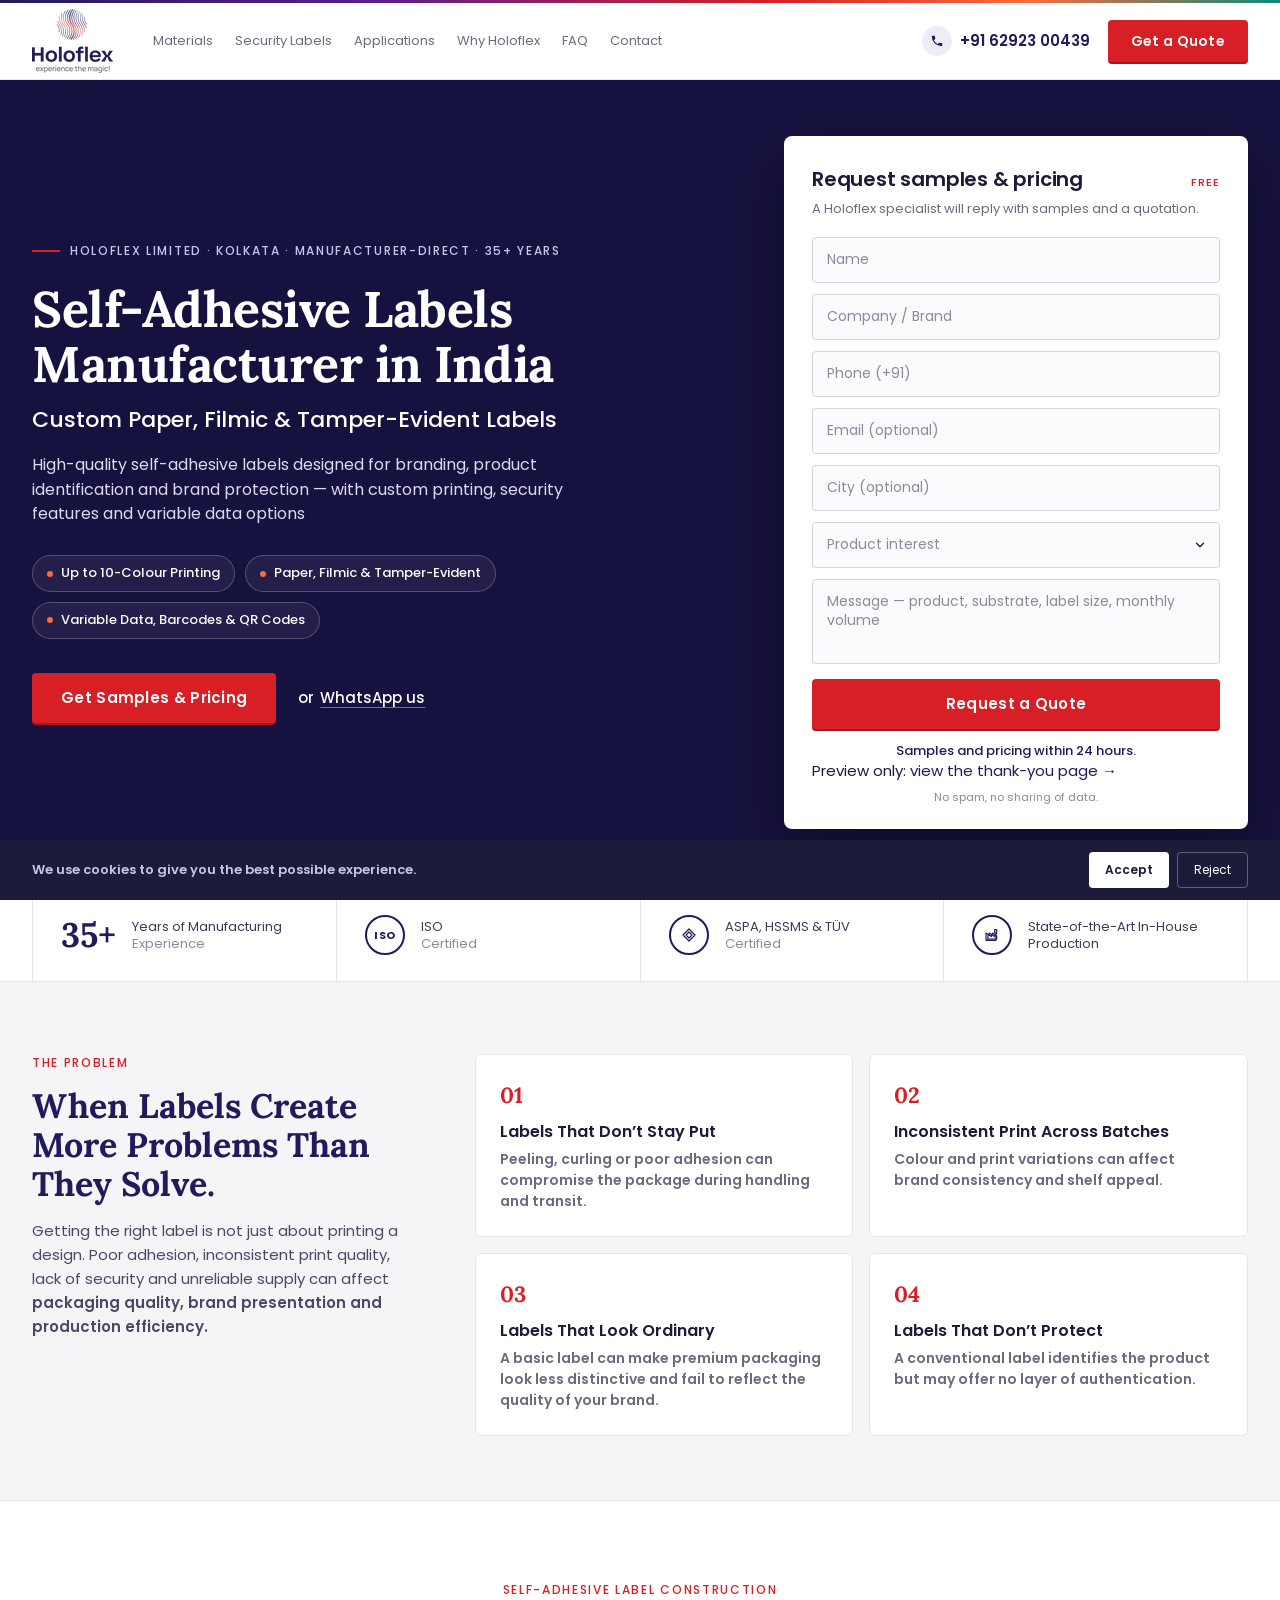
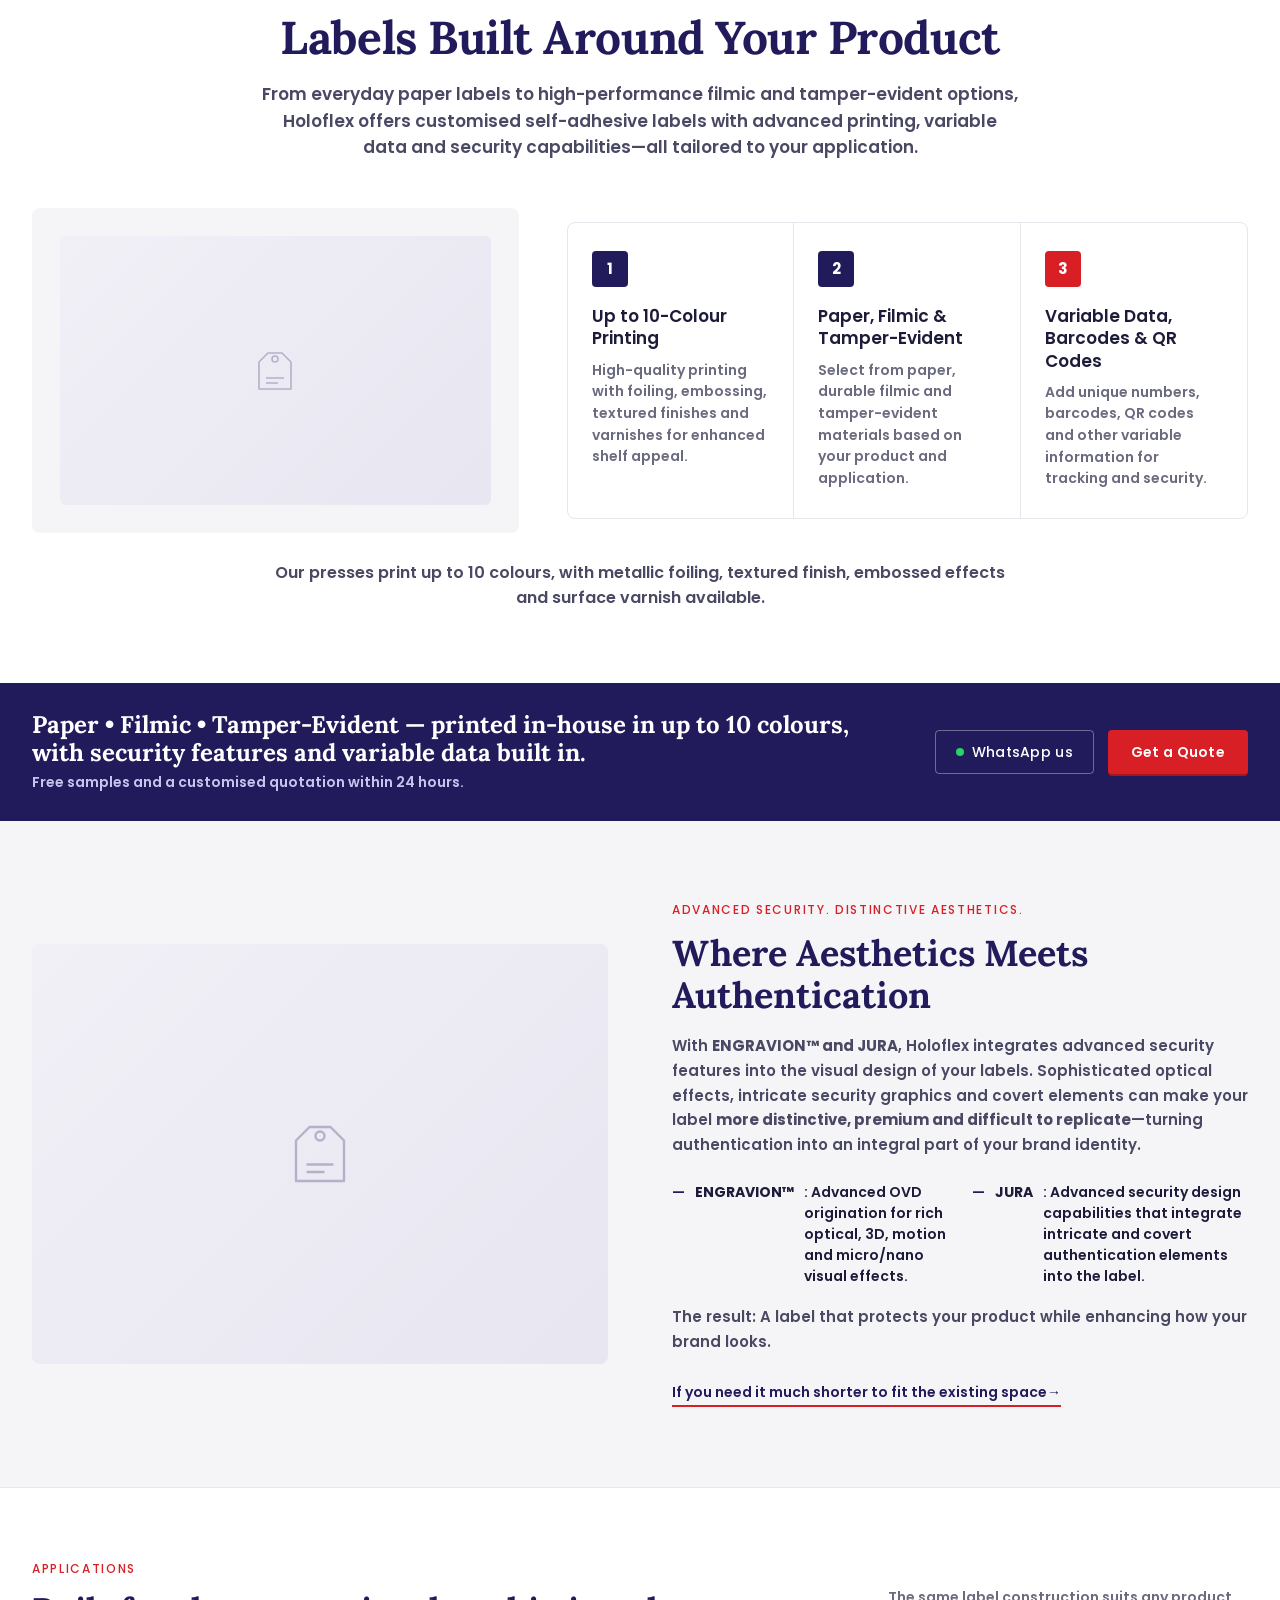
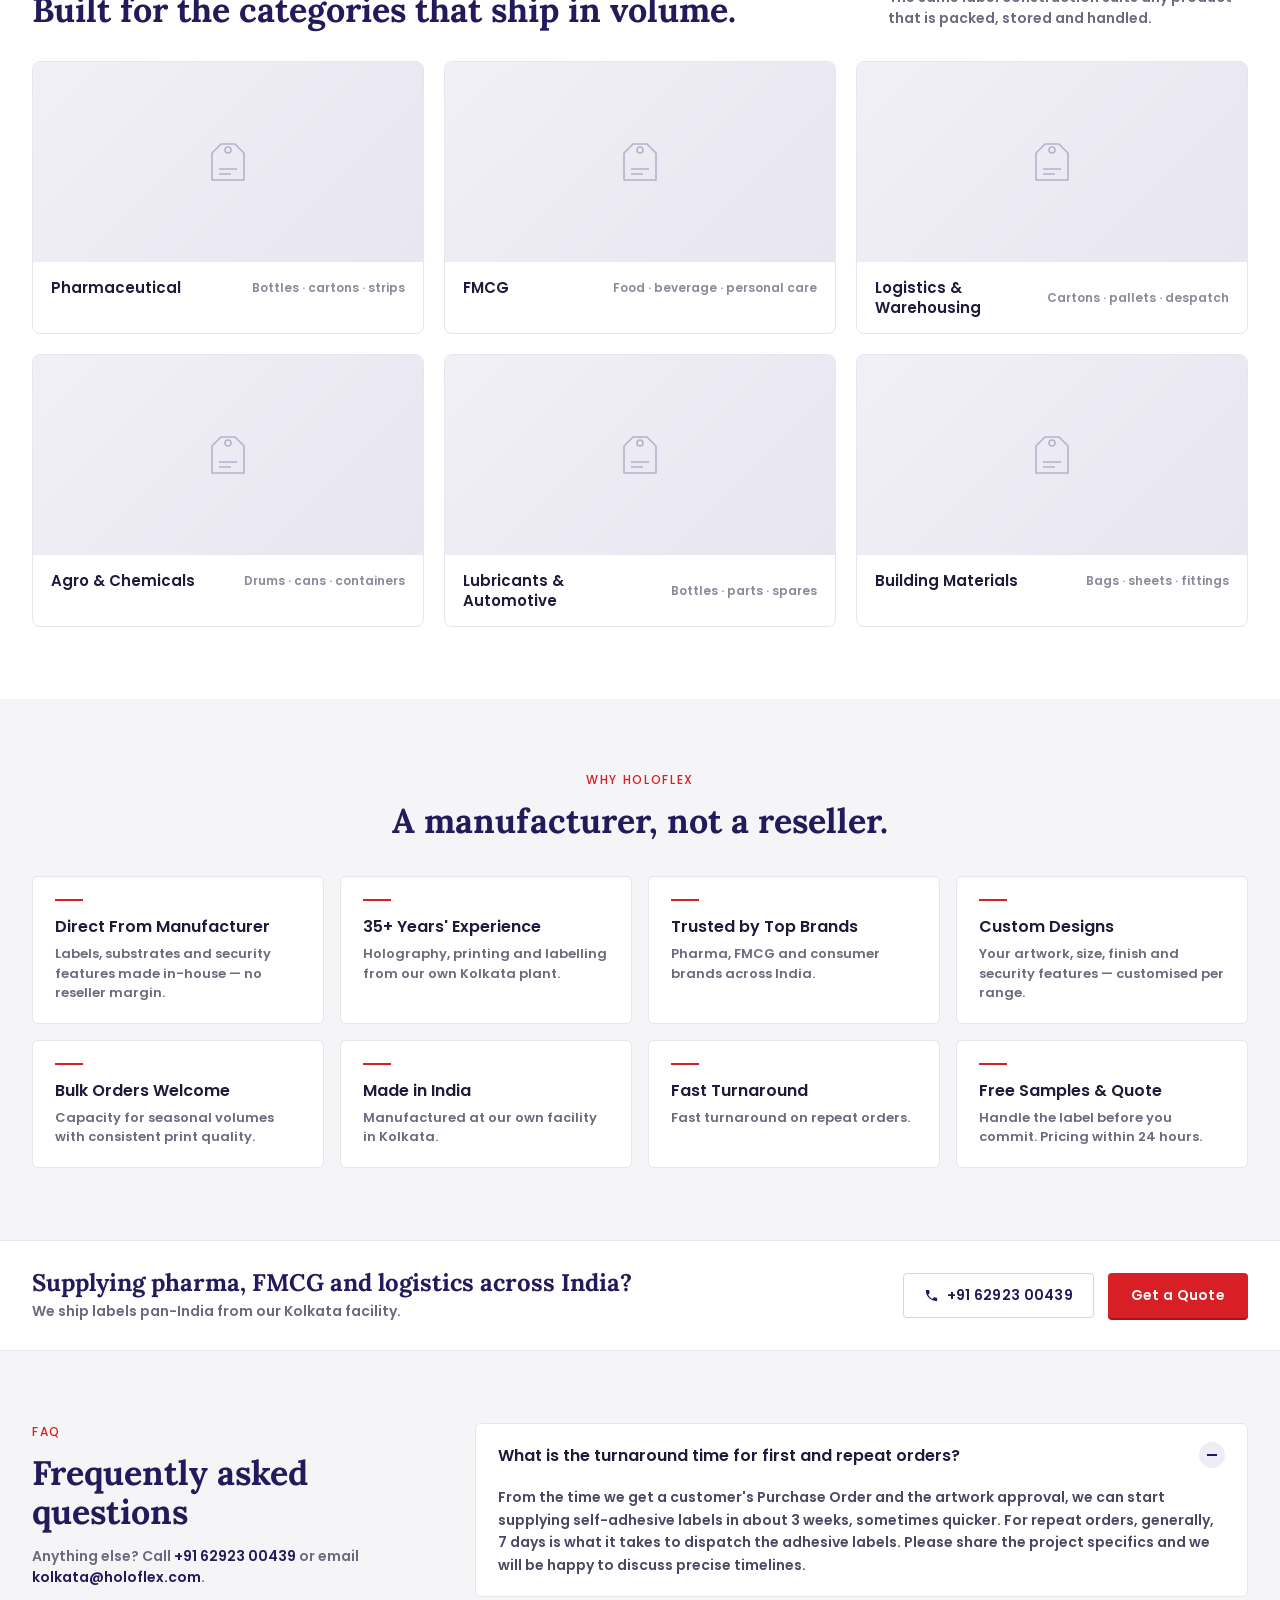
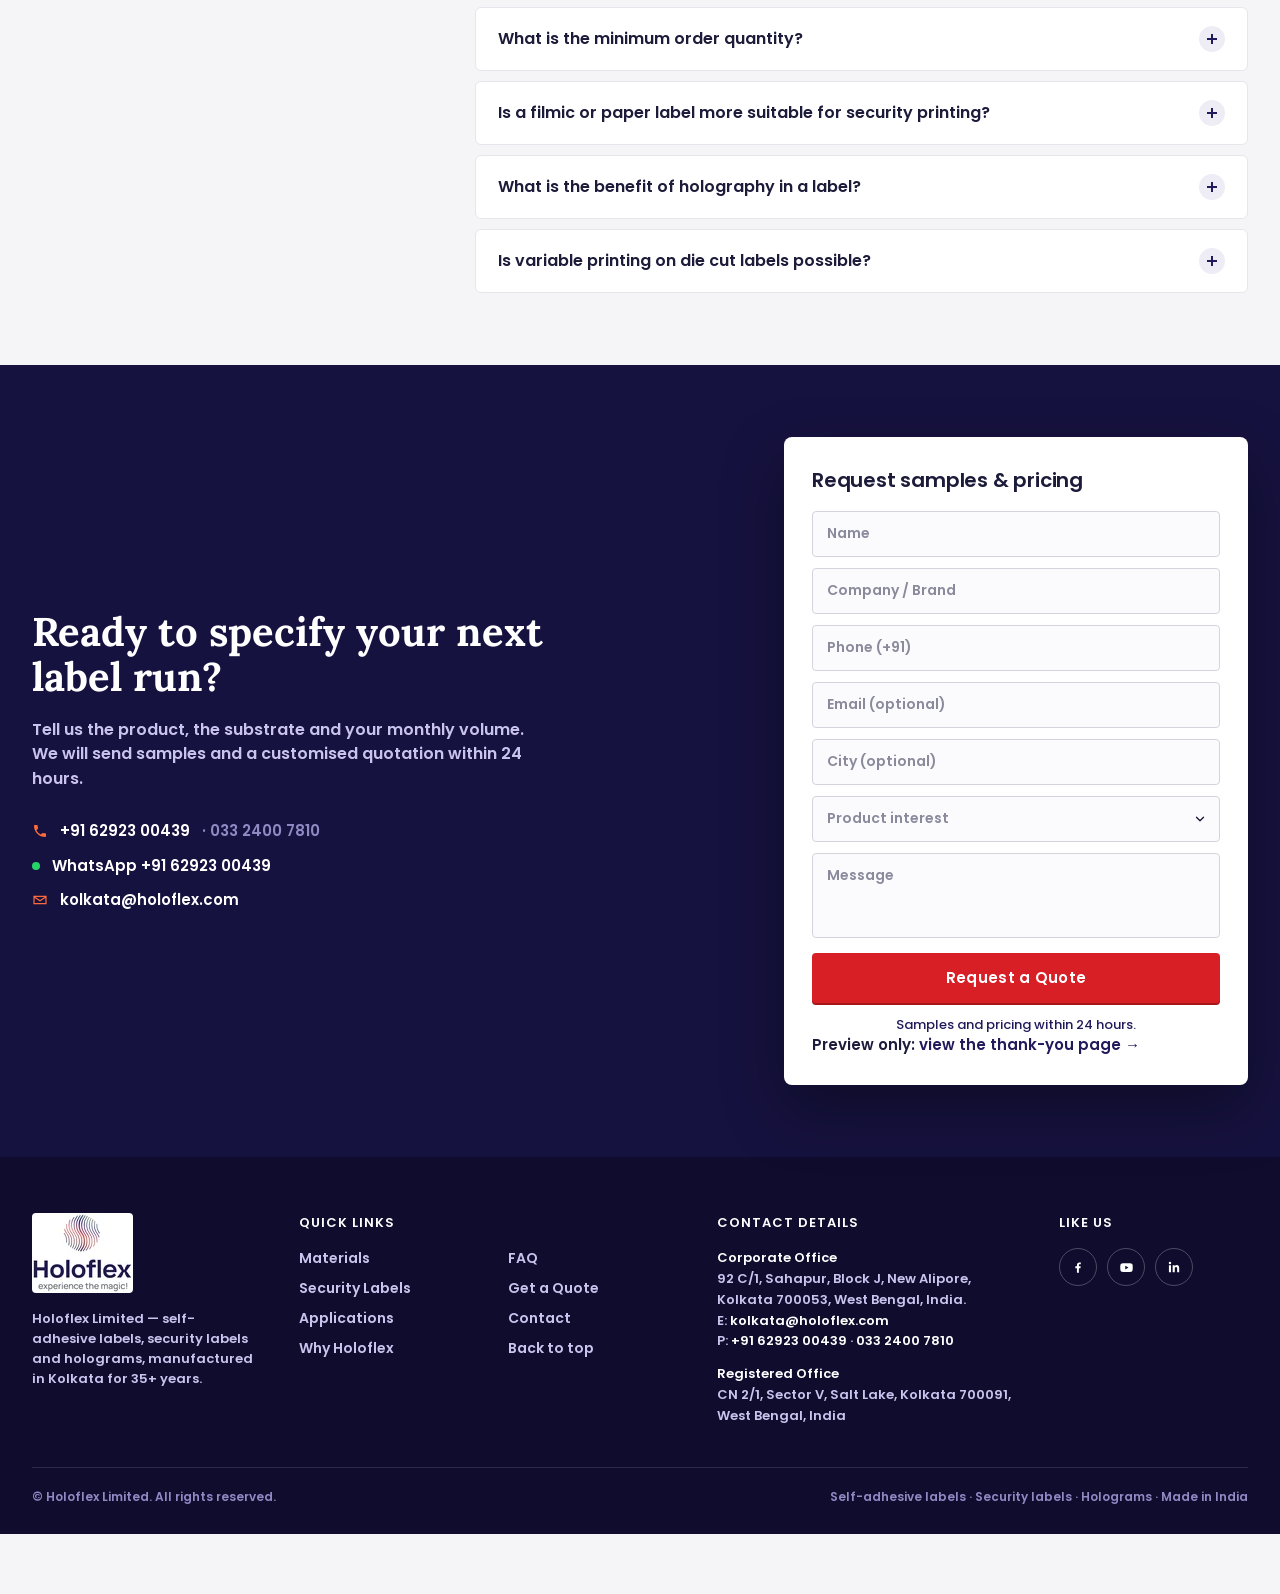
==== commit 382c25c9: "Sync content update into Vercel preview copy The Vercel site is served from _source/vercel-preview/," ====
--- a/_source/vercel-preview/index.html
+++ b/_source/vercel-preview/index.html
@@ -86,13 +86,13 @@
     <div class="lp-hero__copy">
       <p class="lp-eyebrow lp-eyebrow--light"><span class="lp-eyebrow__rule" aria-hidden="true"></span>Holoflex Limited · Kolkata · Manufacturer-direct · 35+ years</p>
       <h1 class="lp-hero__title">Self-Adhesive Labels Manufacturer in India</h1>
-      <h2 class="lp-hero__subtitle">Paper, Filmic &amp; Tamper-Evident Labels</h2>
-      <p class="lp-hero__lede">Customised self-adhesive labels for pharmaceuticals, FMCG, logistics and retail — printed in-house on paper, filmic and tamper-evident substrates, with security features and variable data built in.</p>
+      <h2 class="lp-hero__subtitle">Custom Paper, Filmic &amp; Tamper-Evident Labels</h2>
+      <p class="lp-hero__lede">High-quality self-adhesive labels designed for branding, product identification and brand protection — with custom printing, security features and variable data options</p>
 
       <ul class="lp-chips" aria-label="Key benefits">
         <li class="lp-chip">Up to 10-Colour Printing</li>
         <li class="lp-chip">Paper, Filmic &amp; Tamper-Evident</li>
-        <li class="lp-chip">Variable Data &amp; Barcodes</li>
+        <li class="lp-chip">Variable Data, Barcodes &amp; QR Codes</li>
       </ul>
 
       <div class="lp-hero__cta">
@@ -234,29 +234,29 @@
   <div class="lp-container lp-problem__inner">
     <div class="lp-problem__copy">
       <p class="lp-eyebrow">The problem</p>
-      <h2 class="lp-h2">Labels That Let the Pack Down.</h2>
-      <p class="lp-problem__lede">Mismatched adhesives, colour that drifts between batches, no security layer and slow reorders add cost and effort to every packing run while affecting how your product looks on the shelf.</p>
+      <h2 class="lp-h2">When Labels Create More Problems Than They Solve.</h2>
+      <p class="lp-problem__lede">Getting the right label is not just about printing a design. Poor adhesion, inconsistent print quality, lack of security and unreliable supply can affect <strong>packaging quality, brand presentation and production efficiency.</p>
     </div>
     <ol class="lp-problem__grid">
       <li class="lp-problem__card">
         <span class="lp-problem__num" aria-hidden="true">01</span>
-        <h3>Labels that bubble and curl</h3>
-        <p>Poorly matched adhesive and substrate lift at the corners and spoil the pack on the shelf.</p>
+        <h3>Labels That Don’t Stay Put</h3>
+        <p>Peeling, curling or poor adhesion can compromise the package during handling and transit.</p>
       </li>
       <li class="lp-problem__card">
         <span class="lp-problem__num" aria-hidden="true">02</span>
-        <h3>Colour that drifts between batches</h3>
-        <p>Inconsistent print makes a product range look like it came from three different suppliers.</p>
+        <h3>Inconsistent Print Across Batches</h3>
+        <p>Colour and print variations can affect brand consistency and shelf appeal.</p>
       </li>
       <li class="lp-problem__card">
         <span class="lp-problem__num" aria-hidden="true">03</span>
-        <h3>No security layer on a high-risk product</h3>
-        <p>A plain label offers nothing to authenticate against in a category that attracts copies.</p>
+        <h3>Labels That Look Ordinary</h3>
+        <p>A basic label can make premium packaging look less distinctive and fail to reflect the quality of your brand.</p>
       </li>
       <li class="lp-problem__card">
         <span class="lp-problem__num" aria-hidden="true">04</span>
-        <h3>Slow repeat orders</h3>
-        <p>Long lead times on reorders leave packing lines waiting.</p>
+        <h3>Labels That Don’t Protect</h3>
+        <p>A conventional label identifies the product but may offer no layer of authentication.</p>
       </li>
     </ol>
   </div>
@@ -269,8 +269,8 @@
   <div class="lp-container">
     <div class="lp-core__head">
       <p class="lp-eyebrow">Self-adhesive label construction</p>
-      <h2 class="lp-h2 lp-h2--xl">Materials and print capability</h2>
-      <p class="lp-core__lede">Wet-glue labels are giving way to self-adhesive construction — a face layer carrying the branding and statutory information, an adhesive layer, and a silicone-coated liner that releases for application. Applied by hand or by machine, it sits flat without bubbles or corner curl and stays looking new through the product's shelf life.</p>
+      <h2 class="lp-h2 lp-h2--xl">Labels Built Around Your Product</h2>
+      <p class="lp-core__lede">From everyday paper labels to high-performance filmic and tamper-evident options, Holoflex offers customised self-adhesive labels with advanced printing, variable data and security capabilities—all tailored to your application.</p>
     </div>
 
     <div class="lp-core__body">
@@ -291,18 +291,18 @@
       <ol class="lp-steps">
         <li class="lp-step">
           <span class="lp-step__num" aria-hidden="true">1</span>
-          <h3>Paper</h3>
-          <p>An economical choice for labelling, packaging and general applications.</p>
+          <h3>Up to 10-Colour Printing</h3>
+          <p>High-quality printing with foiling, embossing, textured finishes and varnishes for enhanced shelf appeal.</p>
         </li>
         <li class="lp-step">
           <span class="lp-step__num" aria-hidden="true">2</span>
-          <h3>Filmic</h3>
-          <p>Withstands harsh environments and rough handling. The surface finish suits applications where appearance is critical.</p>
+          <h3>Paper, Filmic & Tamper-Evident</h3>
+          <p>Select from paper, durable filmic and tamper-evident materials based on your product and application.</p>
         </li>
         <li class="lp-step">
           <span class="lp-step__num lp-step__num--red" aria-hidden="true">3</span>
-          <h3>Tamper-Evident</h3>
-          <p>Leaves a distinctive mark if the label is disturbed, supporting authentication and brand protection.</p>
+          <h3>Variable Data, Barcodes & QR Codes</h3>
+          <p>Add unique numbers, barcodes, QR codes and other variable information for tracking and security.</p>
         </li>
       </ol>
     </div>
@@ -346,18 +346,15 @@
       -->
     </div>
     <div class="lp-security__copy">
-      <p class="lp-eyebrow">Tamper-evident &amp; security labels · Brand protection</p>
-      <h2 class="lp-h2">Security features layered into the label, not bolted on.</h2>
-      <p class="lp-security__lede">For products exposed to counterfeiting, security features can be integrated into the existing label design and graphics.</p>
+      <p class="lp-eyebrow">Advanced Security. Distinctive Aesthetics.</p>
+      <h2 class="lp-h2">Where Aesthetics Meets Authentication</h2>
+      <p class="lp-security__lede">With <b>ENGRAVION™ and JURA</b>, Holoflex integrates advanced security features into the visual design of your labels. Sophisticated optical effects, intricate security graphics and covert elements can make your label <b>more distinctive, premium and difficult to replicate</b>—turning authentication into an integral part of your brand identity.</p>
       <ul class="lp-security__list">
-        <li>Guilloche patterns, microtext and hidden images visible under a decoding film</li>
-        <li>Holographic patches and stripes with overt, covert and forensic features</li>
-        <li>Printed elements: invisible inks, colour-shift with viewing angle, rub-reactive messages</li>
-        <li>Tamper-evident substrates that display Void or Tampered on removal, with residue-free options</li>
-        <li>Variable data: sequential numbering, random codes, barcodes and QR codes, applied by laser, inkjet, UV-cured or thermal transfer marking</li>
+        <li><b>ENGRAVION™</b>: Advanced OVD origination for rich optical, 3D, motion and micro/nano visual effects.</li>
+        <li><b>JURA</b>: Advanced security design capabilities that integrate intricate and covert authentication elements into the label.</li>
       </ul>
-      <p class="lp-security__lede">Every label can be made unique, which supports both authentication and material tracking.</p>
-      <a class="lp-textlink" href="#quote" data-quote-link>Ask about security labels <span aria-hidden="true">→</span></a>
+      <p class="lp-security__lede">The result: A label that protects your product while enhancing how your brand looks.</p>
+      <a class="lp-textlink" href="#quote" data-quote-link>If you need it much shorter to fit the existing space<span aria-hidden="true">→</span></a>
     </div>
   </div>
 </section>
@@ -517,7 +514,7 @@
           </button>
         </h3>
         <div class="lp-acc__panel" id="faq-1-panel" role="region" aria-labelledby="faq-1-btn">
-          <p>From receipt of the purchase order and artwork approval, we can begin supplying self-adhesive labels in about three weeks, sometimes sooner. Repeat orders generally dispatch within seven days. Share the project specifics and we will confirm precise timelines.</p>
+          <p>From the time we get a customer's Purchase Order and the artwork approval, we can start supplying self-adhesive labels in about 3 weeks, sometimes quicker. For repeat orders, generally, 7 days is what it takes to dispatch the adhesive labels. Please share the project specifics and we will be happy to discuss precise timelines.</p>
         </div>
       </div>
       <div class="lp-acc">
@@ -528,7 +525,7 @@
           </button>
         </h3>
         <div class="lp-acc__panel" id="faq-2-panel" role="region" aria-labelledby="faq-2-btn" hidden>
-          <p>Label printing is sensitive to quantity — the higher the run, the lower the unit cost. We will supply small quantities, but we suggest consolidating two to three months of requirement to keep costs down.</p>
+          <p>Any self-adhesive label printing job is sensitive to quantities –the higher the quantity, the lower the cost. While we will even deliver very small quantities, we suggest that you consolidate 2- or 3-month requirements in order to keep your costs low.</p>
         </div>
       </div>
       <div class="lp-acc">
@@ -539,29 +536,29 @@
           </button>
         </h3>
         <div class="lp-acc__panel" id="faq-3-panel" role="region" aria-labelledby="faq-3-btn" hidden>
-          <p>It depends on the application. Security printing can be done on both polyester and paper-based labels, though design elements differ by material. Our team will advise once we understand the project.</p>
+          <p>The type of material of the adhesive label is dependent on the application. Security printing can be done on both polyester and paper-based self-adhesive labels. Design elements could differ for various types of raw material.</p>
         </div>
       </div>
       <div class="lp-acc">
         <h3 class="lp-acc__heading">
           <button class="lp-acc__trigger" type="button" id="faq-4-btn" aria-expanded="false" aria-controls="faq-4-panel">
-            <span>What is the maximum label size you can print?</span>
+            <span>What is the benefit of holography in a label?</span>
             <span class="lp-acc__icon" aria-hidden="true"></span>
           </button>
         </h3>
         <div class="lp-acc__panel" id="faq-4-panel" role="region" aria-labelledby="faq-4-btn" hidden>
-          <p>We can print up to approximately 500 mm × 350 mm.</p>
+          <p>Holography brings verifiable authenticity to a label. It is an additional mark of identification over and above the brand colours and logo to deter counterfeiters</p>
         </div>
       </div>
       <div class="lp-acc">
         <h3 class="lp-acc__heading">
           <button class="lp-acc__trigger" type="button" id="faq-5-btn" aria-expanded="false" aria-controls="faq-5-panel">
-            <span>Is variable printing possible on die-cut labels?</span>
+            <span>Is variable printing on die cut labels possible?</span>
             <span class="lp-acc__icon" aria-hidden="true"></span>
           </button>
         </h3>
         <div class="lp-acc__panel" id="faq-5-panel" role="region" aria-labelledby="faq-5-btn" hidden>
-          <p>Yes. Variable printing is done at our facility by inkjet marking or thermal printing. We can also set this up at your own location, which suits customers who print batch numbers, MRP or product specifications in house.</p>
+          <p>Yes, we are a barcode labels manufacturer also and variable printing is possible on self-adhesive labels at our facility through inkjet marking or thermal printing. We can even help you do such variable data printing on adhesive labels at your own location. This solution is typically required by our customers who want to print the batch number, MRP and any product specifications at their own facility.</p>
         </div>
       </div>
     </div>
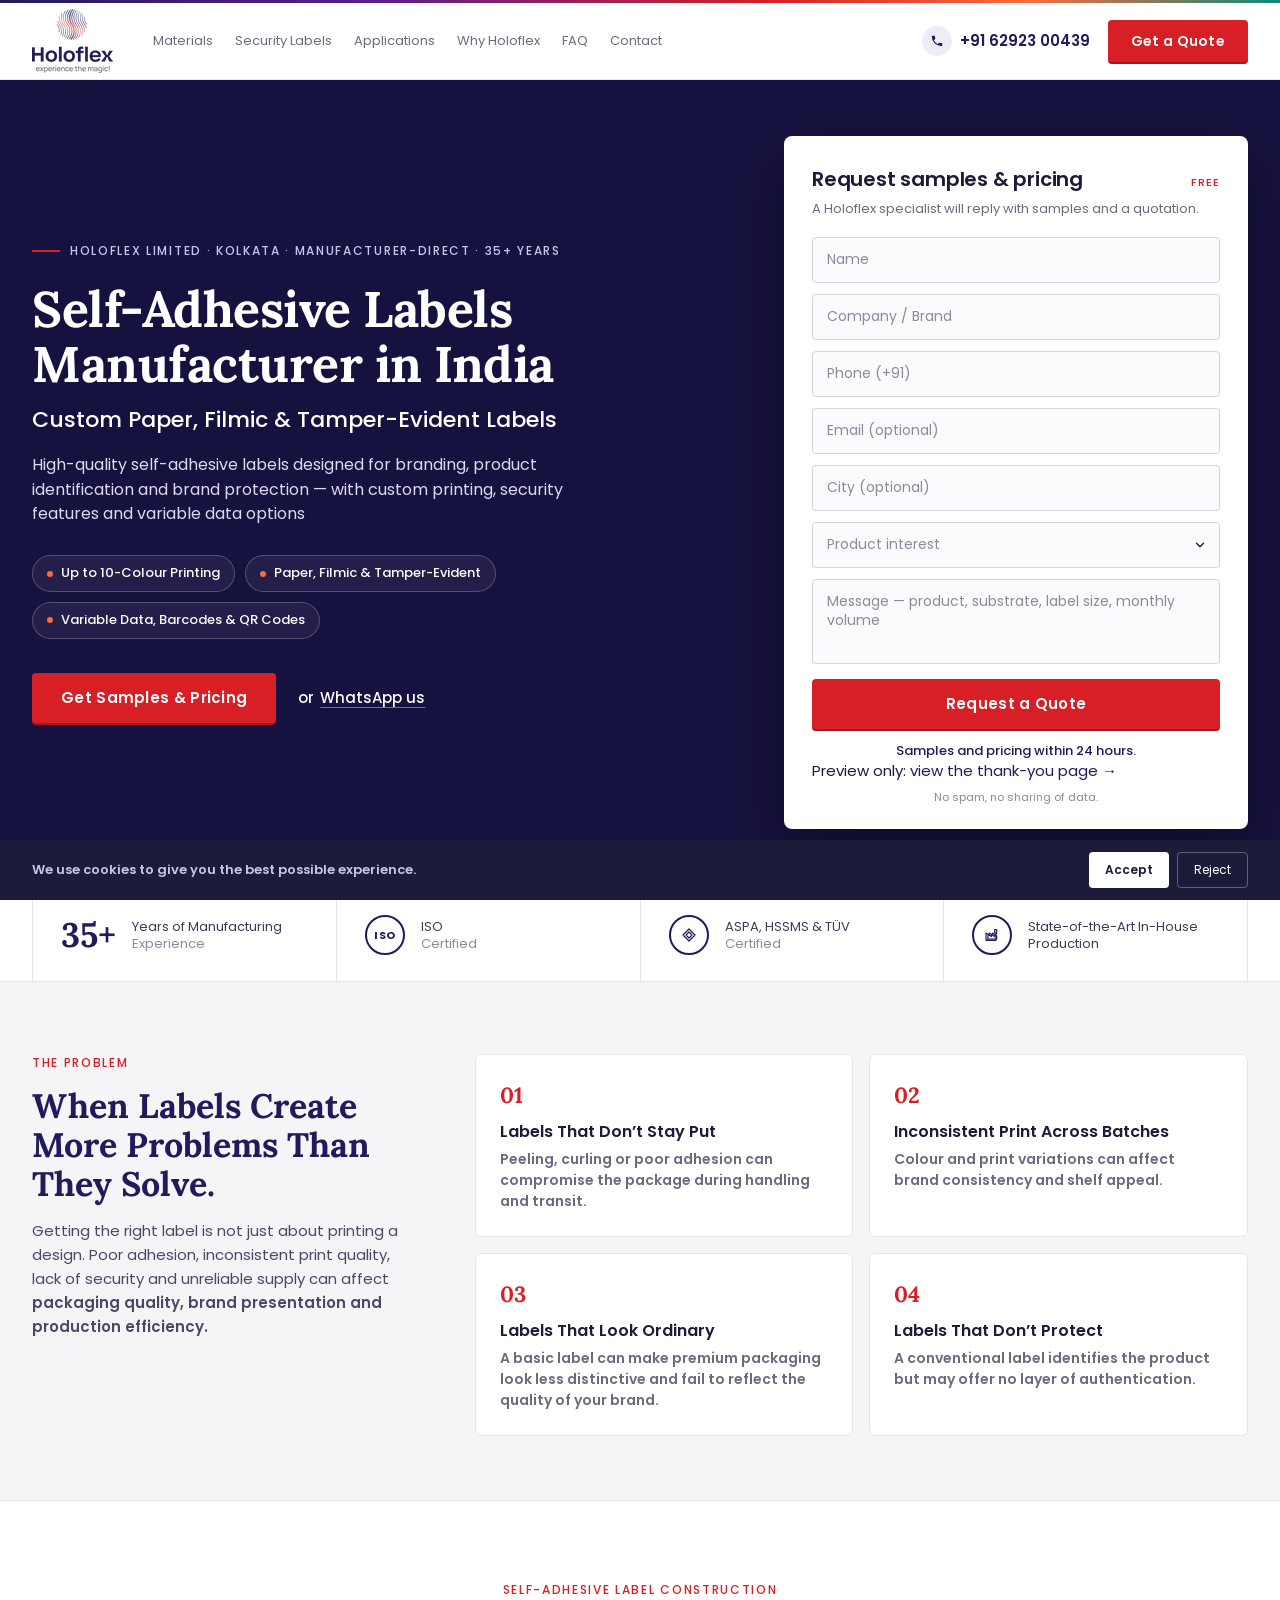
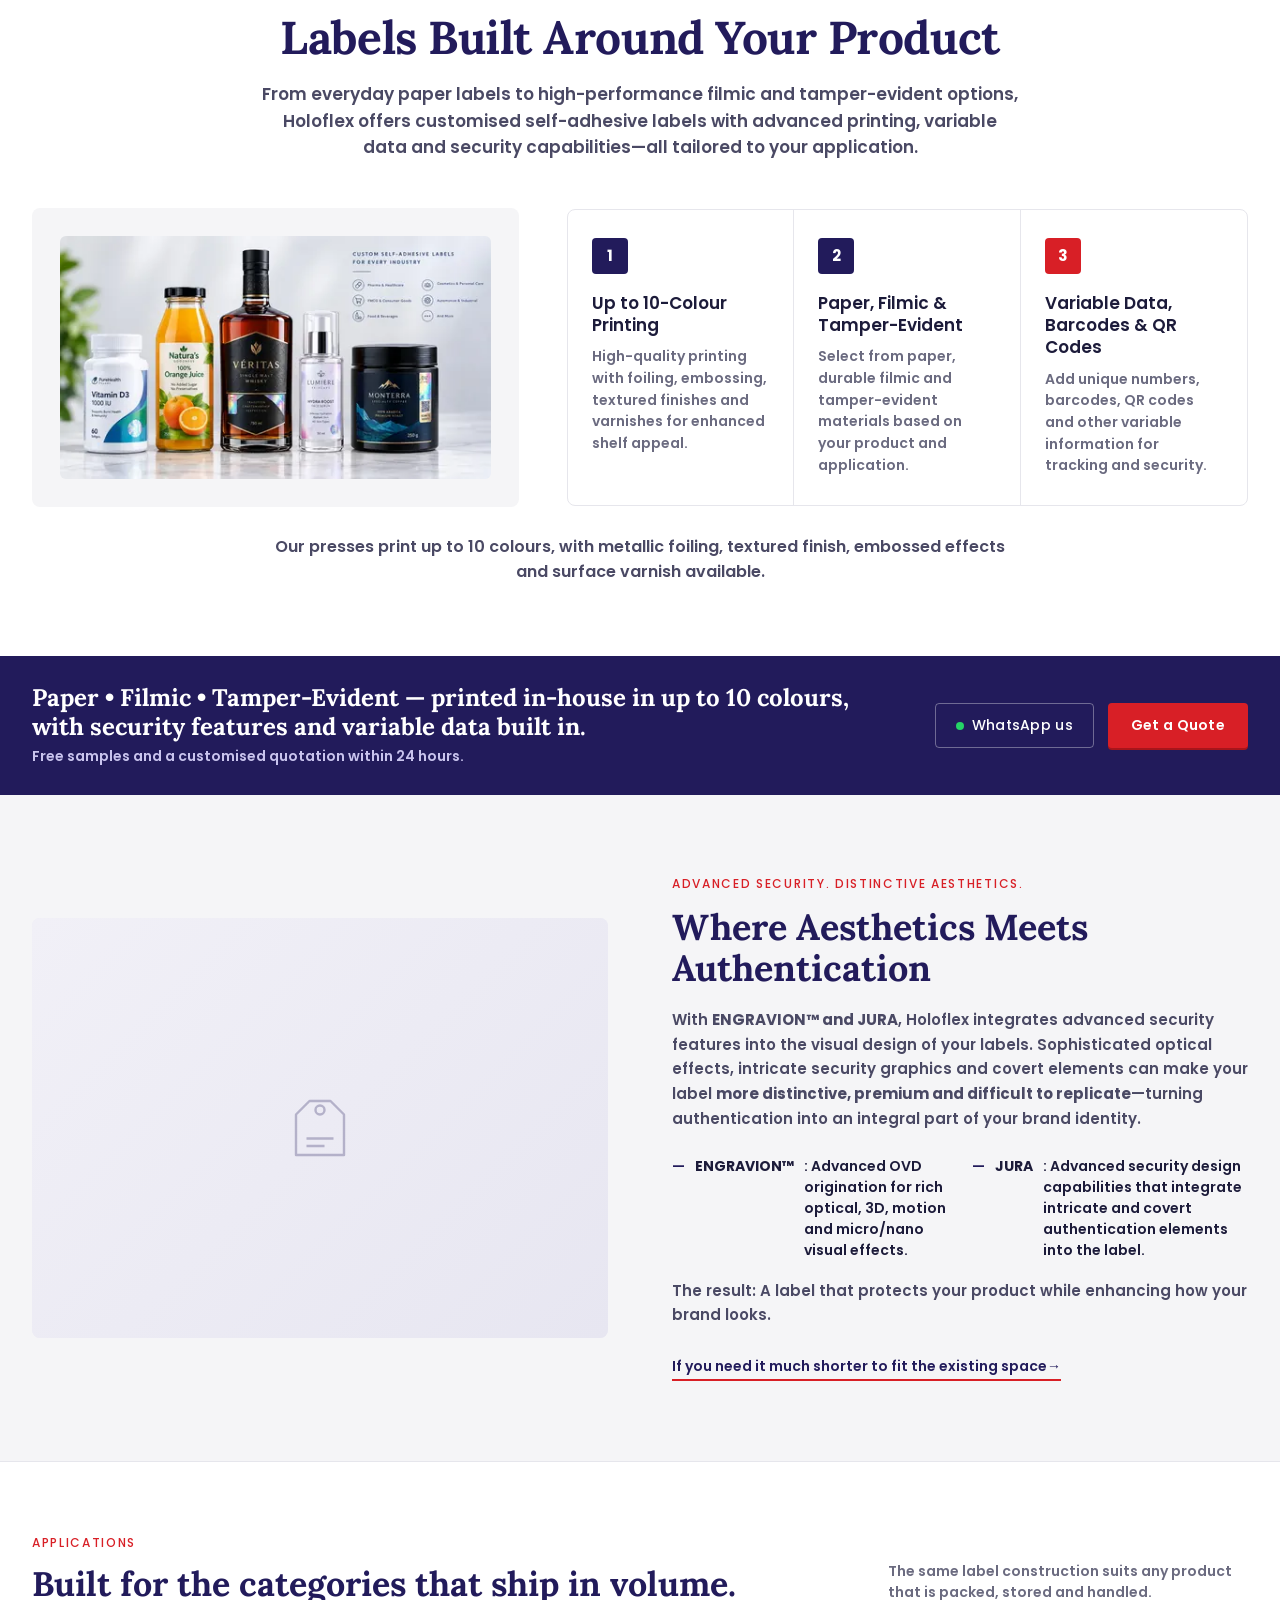
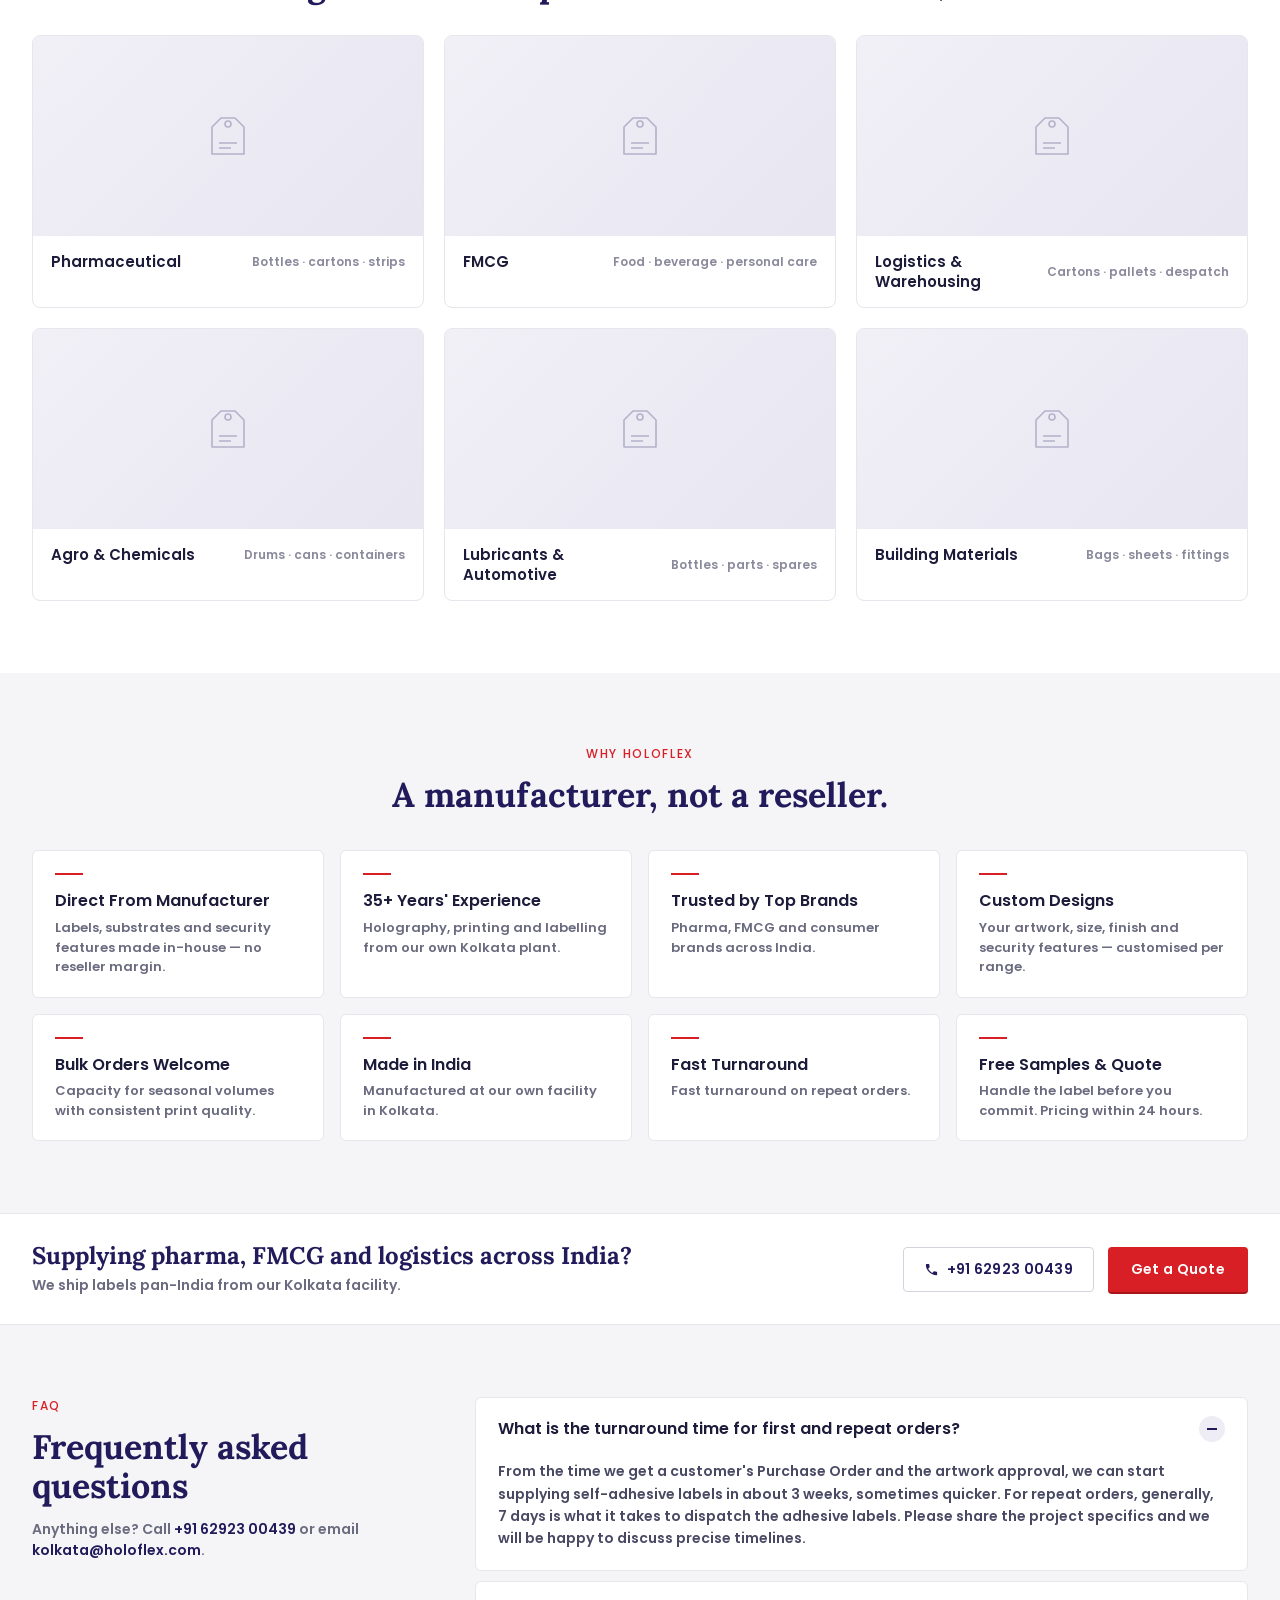
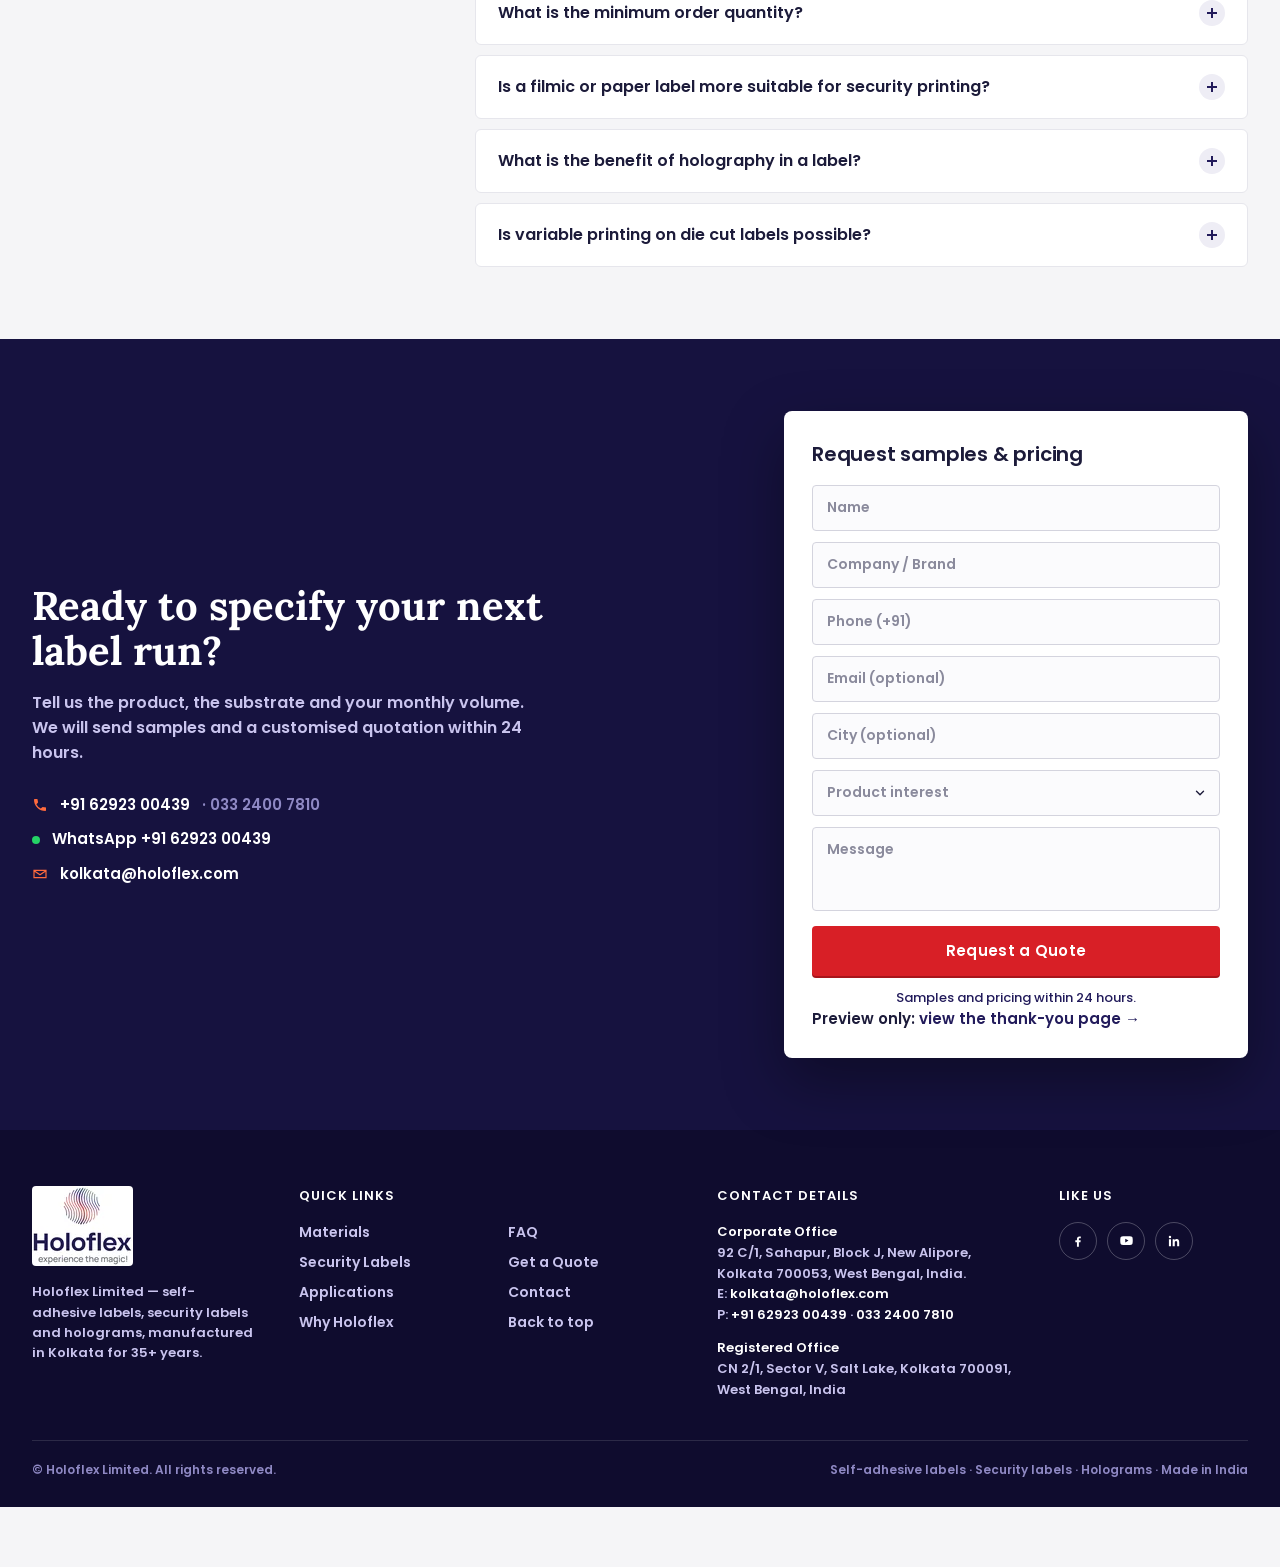
==== commit f51794dc: "Add product photo to Materials core block Replace the .lp-ph placeholder in section 5 with the clien" ====
--- a/_source/vercel-preview/index.html
+++ b/_source/vercel-preview/index.html
@@ -275,17 +275,10 @@
 
     <div class="lp-core__body">
       <figure class="lp-core__figure">
-        <!-- PLACEHOLDER — product photograph awaiting client photography.
-             DROP-IN: delete the .lp-ph div and uncomment the <picture> below once
-             /images/lp-label-materials-460.{jpg,webp} and -920.{jpg,webp} exist
-             (460×287 and 920×574, ≤60 KB / ≤130 KB). -->
-        <div class="lp-ph lp-ph--figure" aria-hidden="true"></div>
-        <!--
         <picture>
           <source type="image/webp" srcset="/images/lp-label-materials-460.webp 460w, /images/lp-label-materials-920.webp 920w" sizes="(min-width: 1024px) 460px, calc(100vw - 64px)">
-          <img src="/images/lp-label-materials-460.jpg" srcset="/images/lp-label-materials-460.jpg 460w, /images/lp-label-materials-920.jpg 920w" sizes="(min-width: 1024px) 460px, calc(100vw - 64px)" width="460" height="287" loading="lazy" decoding="async" alt="Paper, filmic and tamper-evident self-adhesive labels from Holoflex, shown on their liner beside a labelled bottle and carton">
+          <img src="/images/lp-label-materials-460.jpg" srcset="/images/lp-label-materials-460.jpg 460w, /images/lp-label-materials-920.jpg 920w" sizes="(min-width: 1024px) 460px, calc(100vw - 64px)" width="460" height="259" loading="lazy" decoding="async" alt="Custom self-adhesive labels on a vitamin bottle, juice bottle, whisky bottle, face serum and coffee tin, each carrying a holographic security seal">
         </picture>
-        -->
       </figure>
 
       <ol class="lp-steps">
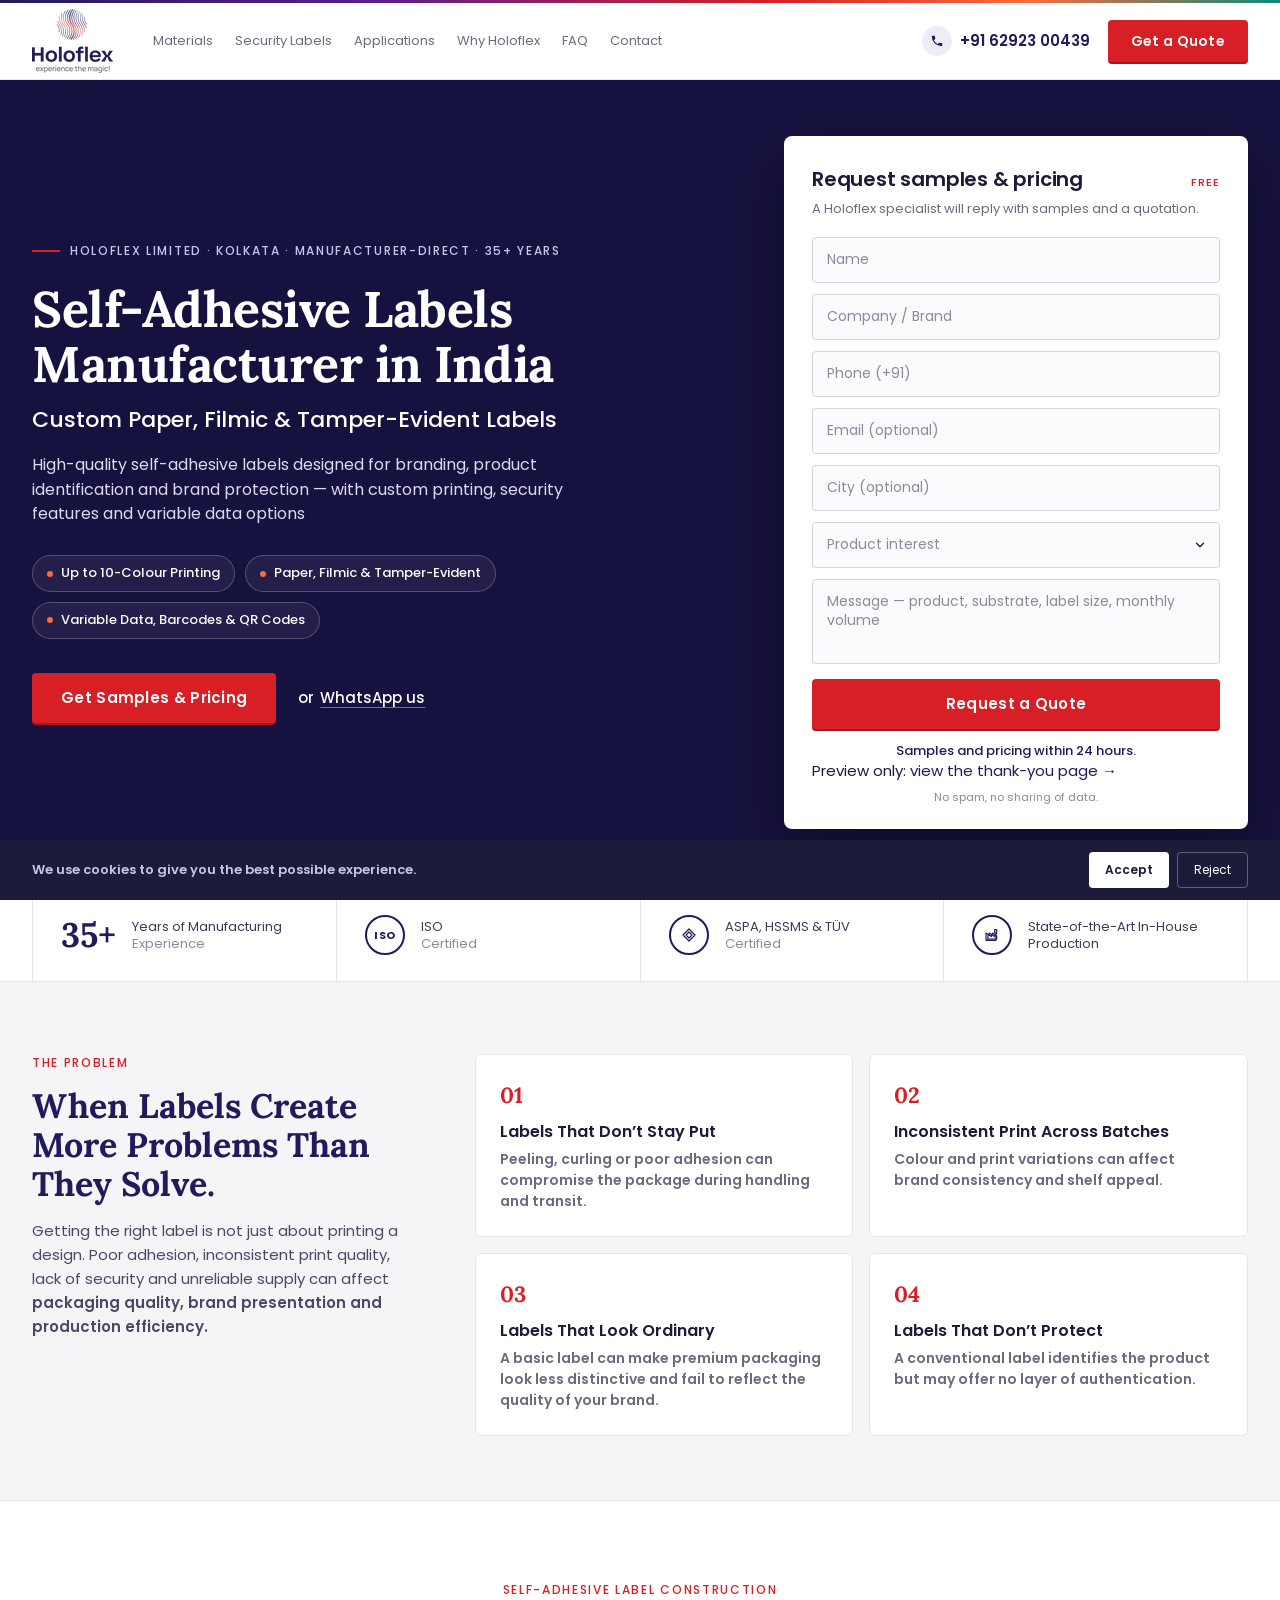
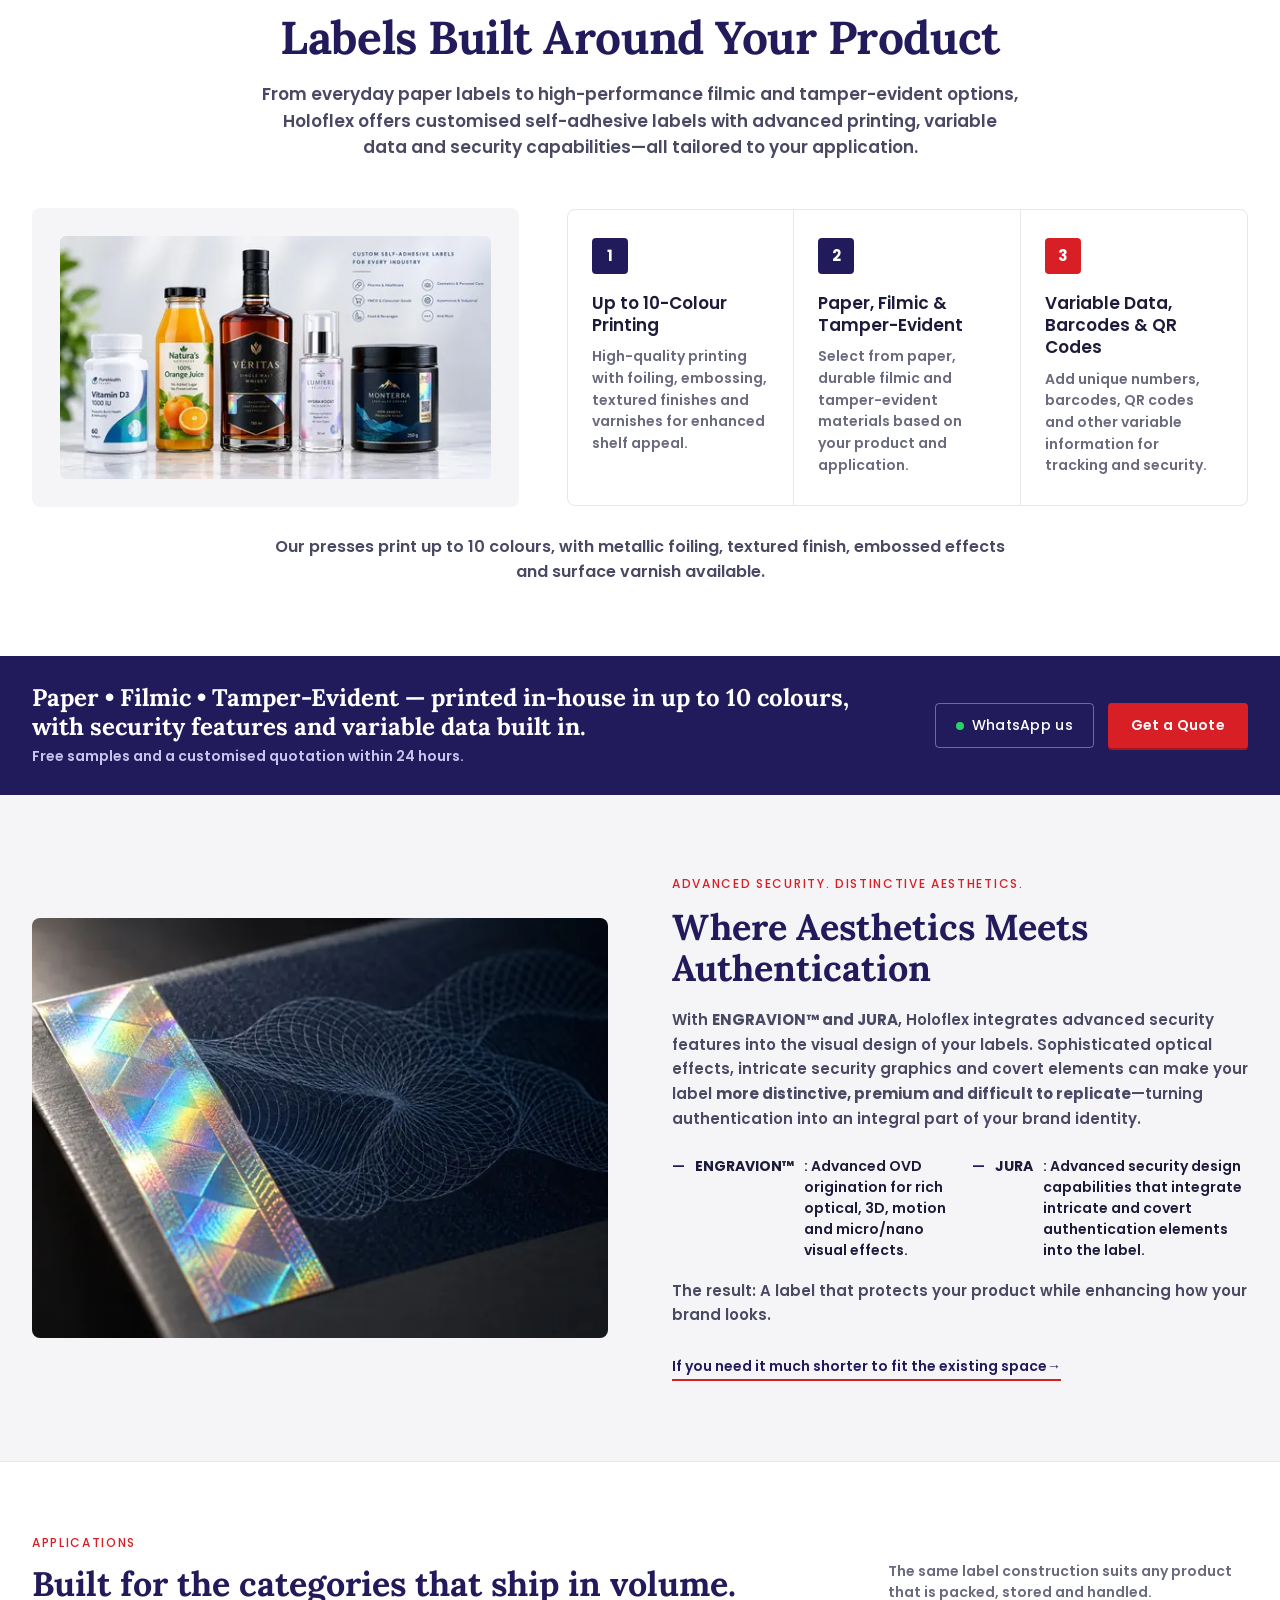
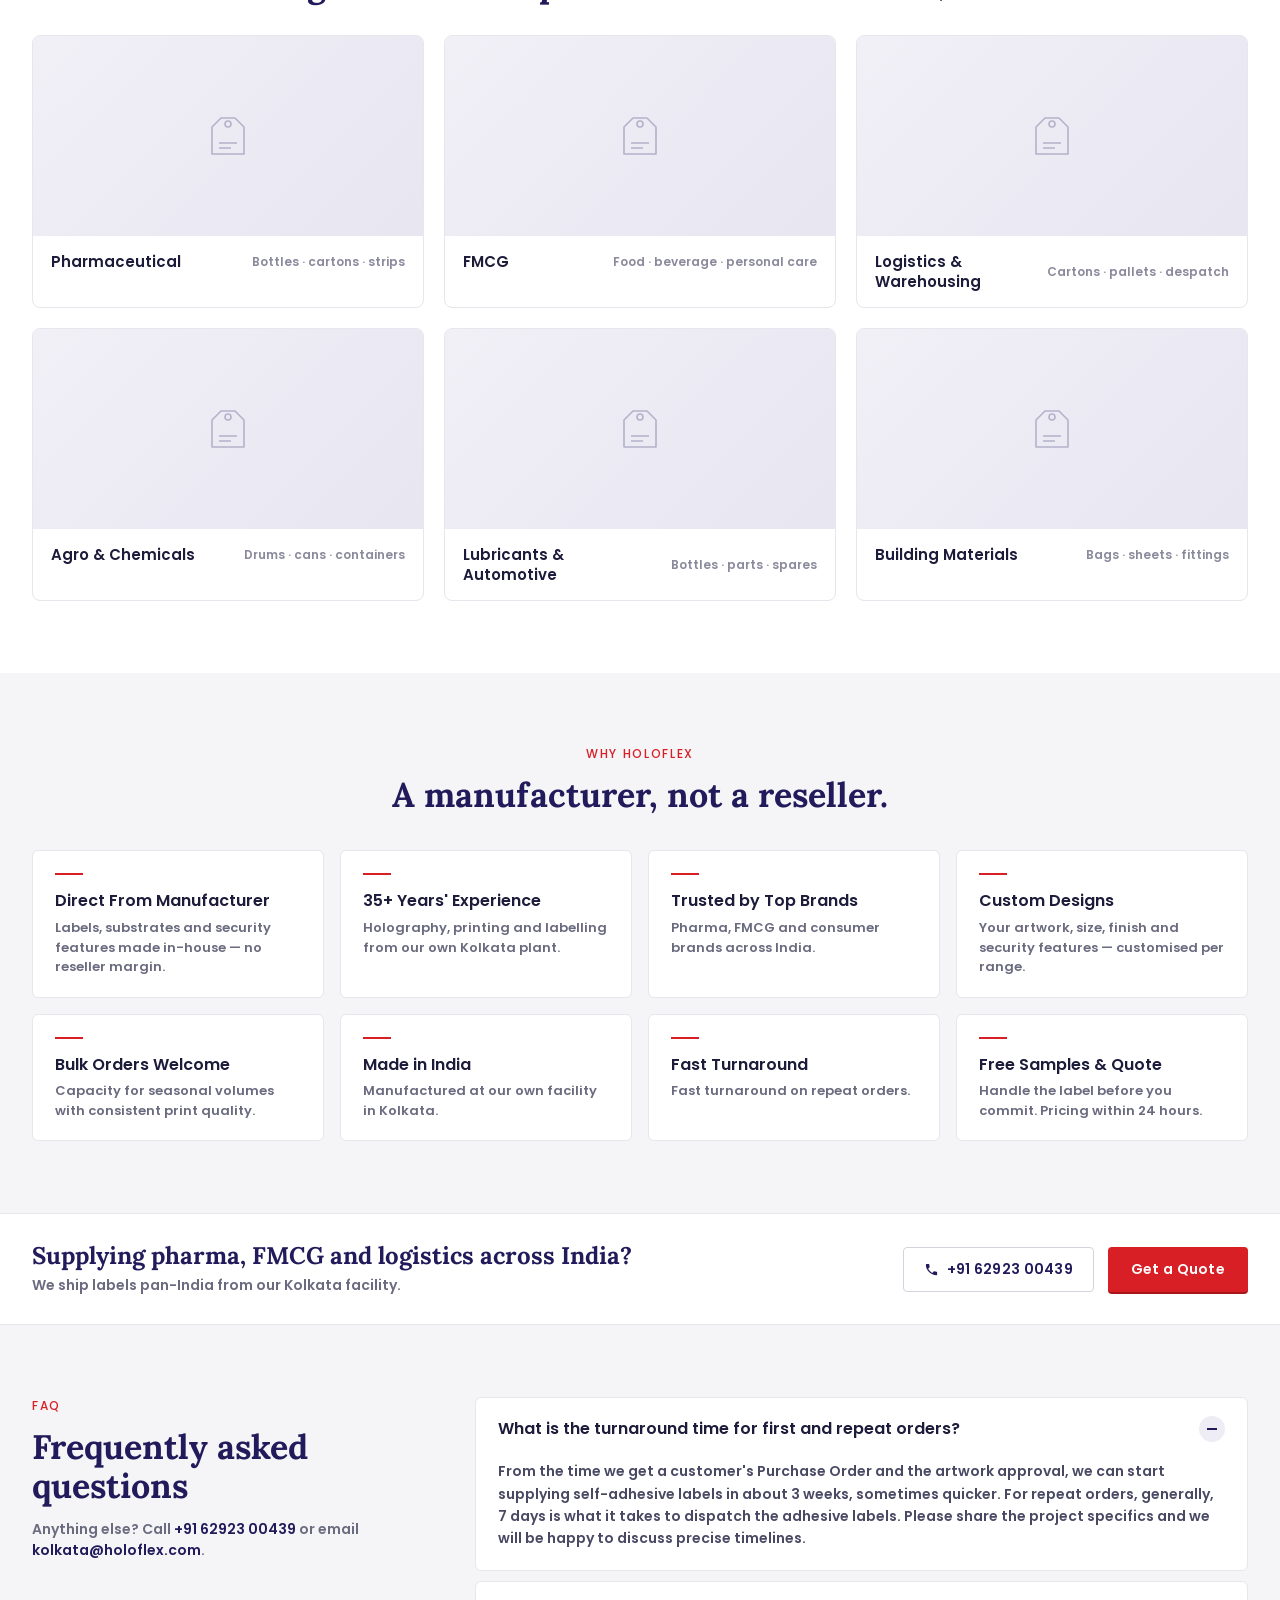
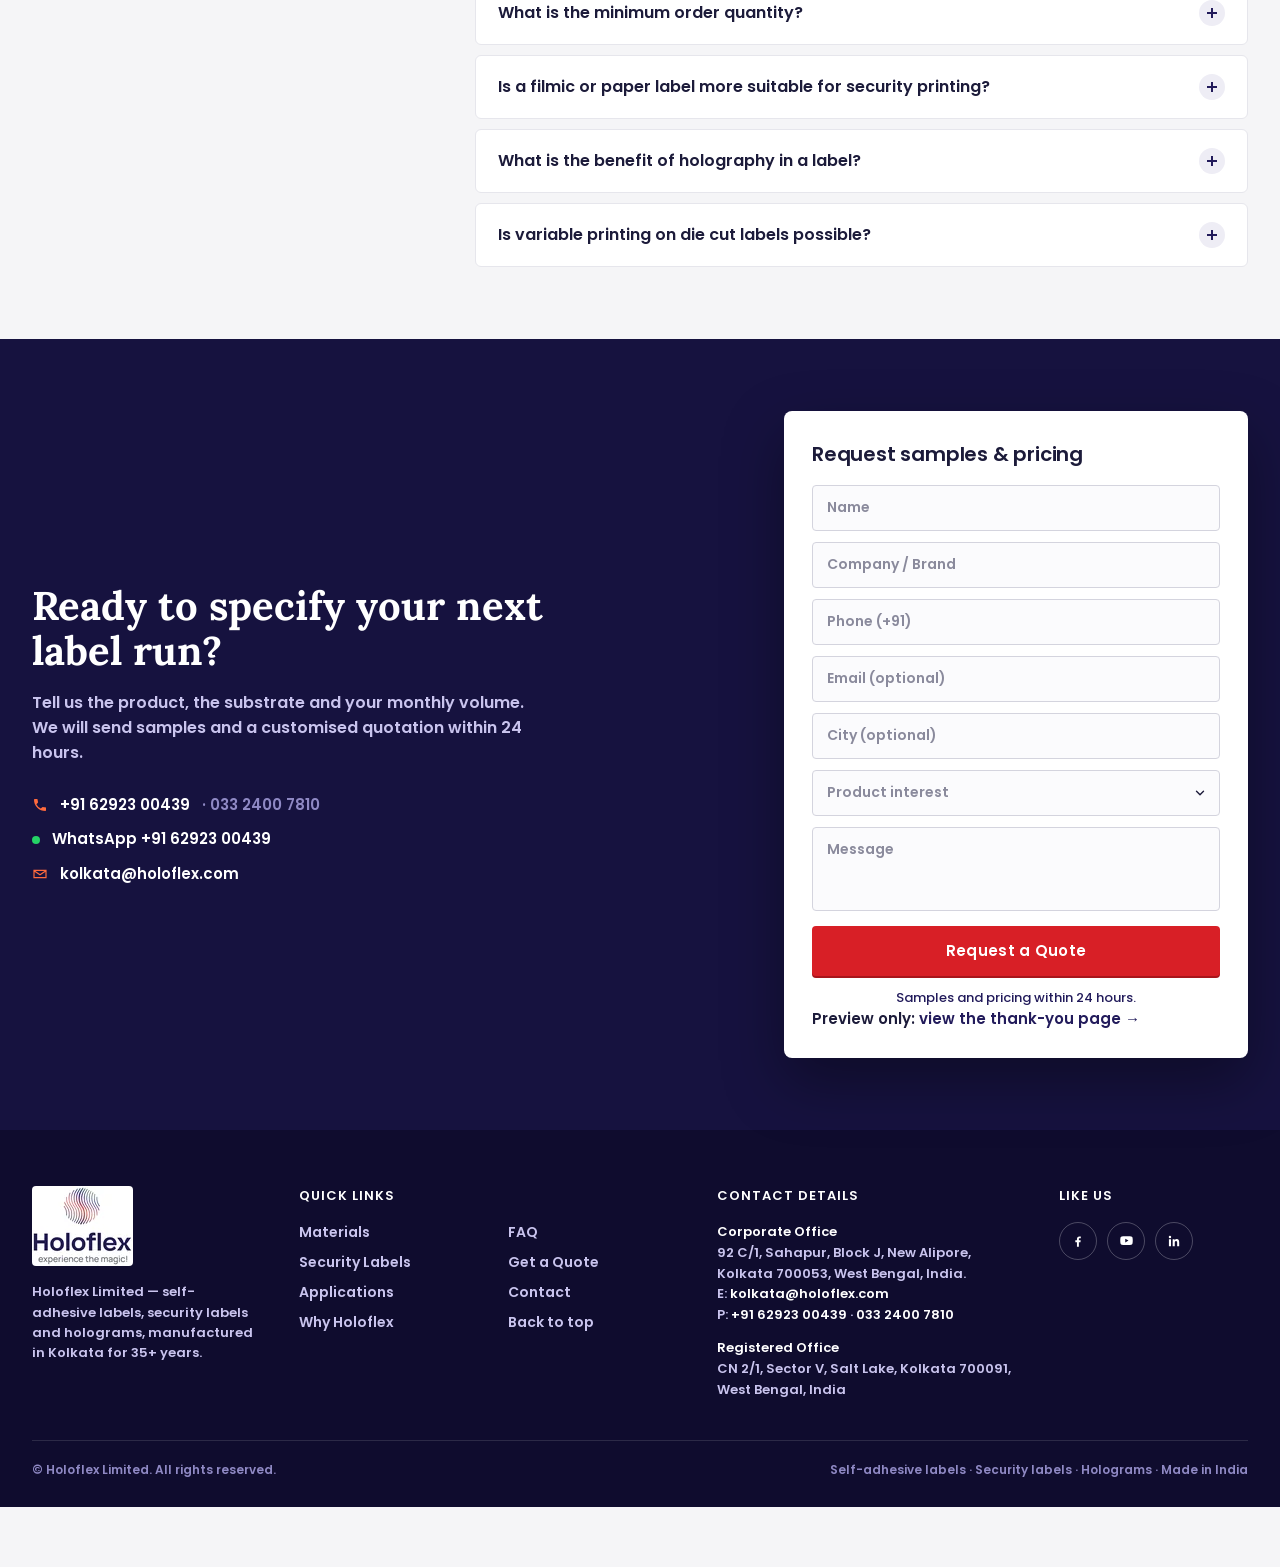
==== commit 5b88632e: "Add hologram photo to Security / Brand Protection block Replace the .lp-ph placeholder in section 7 " ====
--- a/_source/vercel-preview/index.html
+++ b/_source/vercel-preview/index.html
@@ -326,17 +326,10 @@
 <section class="lp-security" id="security">
   <div class="lp-container lp-security__inner">
     <div class="lp-security__media">
-      <!-- PLACEHOLDER — security label photograph awaiting client photography.
-           DROP-IN: delete the .lp-ph div and uncomment the <picture> below once
-           /images/lp-security-600.{jpg,webp} and -1200.{jpg,webp} exist
-           (600×450 and 1200×900, ≤80 KB / ≤160 KB). -->
-      <div class="lp-ph lp-ph--security" aria-hidden="true"></div>
-      <!--
       <picture>
         <source type="image/webp" srcset="/images/lp-security-600.webp 600w, /images/lp-security-1200.webp 1200w" sizes="(min-width: 1024px) 592px, calc(100vw - 32px)">
-        <img src="/images/lp-security-600.jpg" srcset="/images/lp-security-600.jpg 600w, /images/lp-security-1200.jpg 1200w" sizes="(min-width: 1024px) 592px, calc(100vw - 32px)" width="600" height="450" loading="lazy" decoding="async" alt="Holoflex tamper-evident security label on a pharmaceutical carton, partly peeled to reveal the Void pattern, with a holographic stripe and a printed QR code">
+        <img src="/images/lp-security-600.jpg" srcset="/images/lp-security-600.jpg 600w, /images/lp-security-1200.jpg 1200w" sizes="(min-width: 1024px) 592px, calc(100vw - 32px)" width="600" height="400" loading="lazy" decoding="async" alt="Holographic security stripe with a fine guilloche line pattern on a dark Holoflex security label, shown in close-up">
       </picture>
-      -->
     </div>
     <div class="lp-security__copy">
       <p class="lp-eyebrow">Advanced Security. Distinctive Aesthetics.</p>
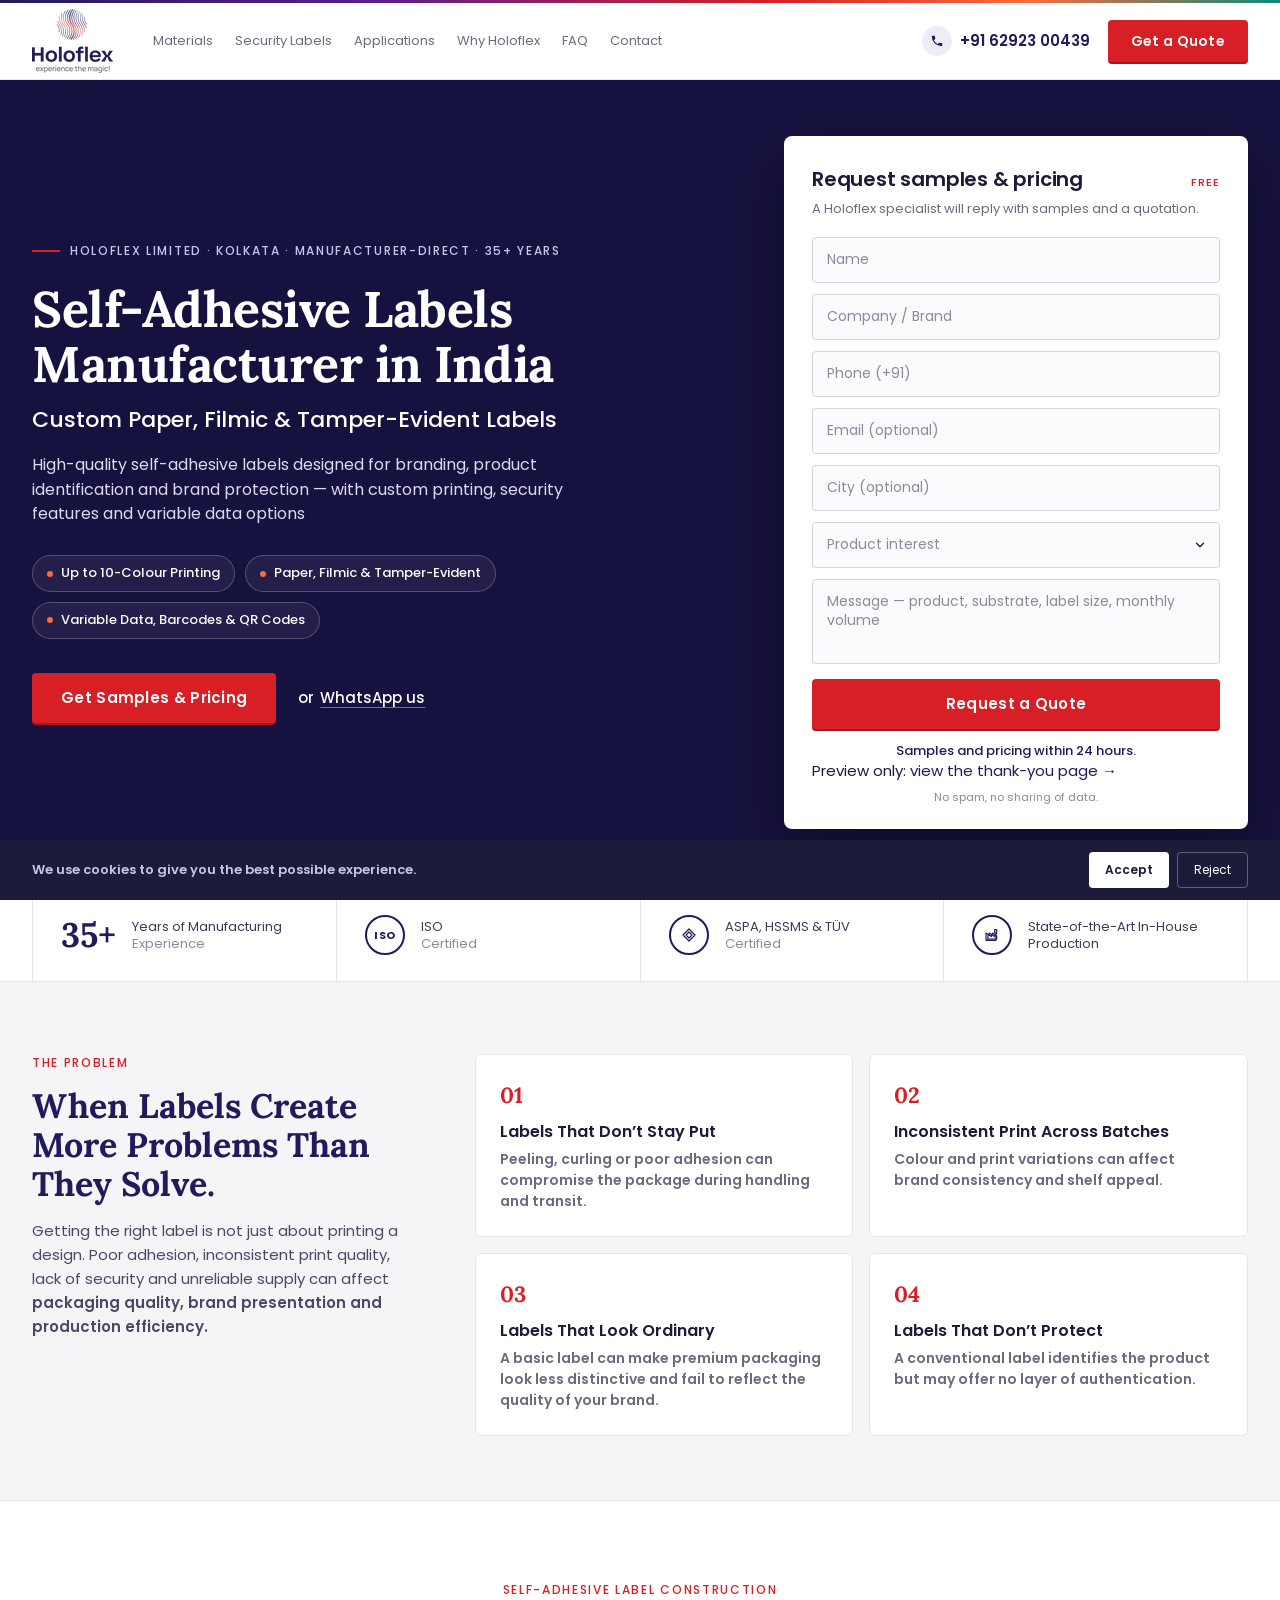
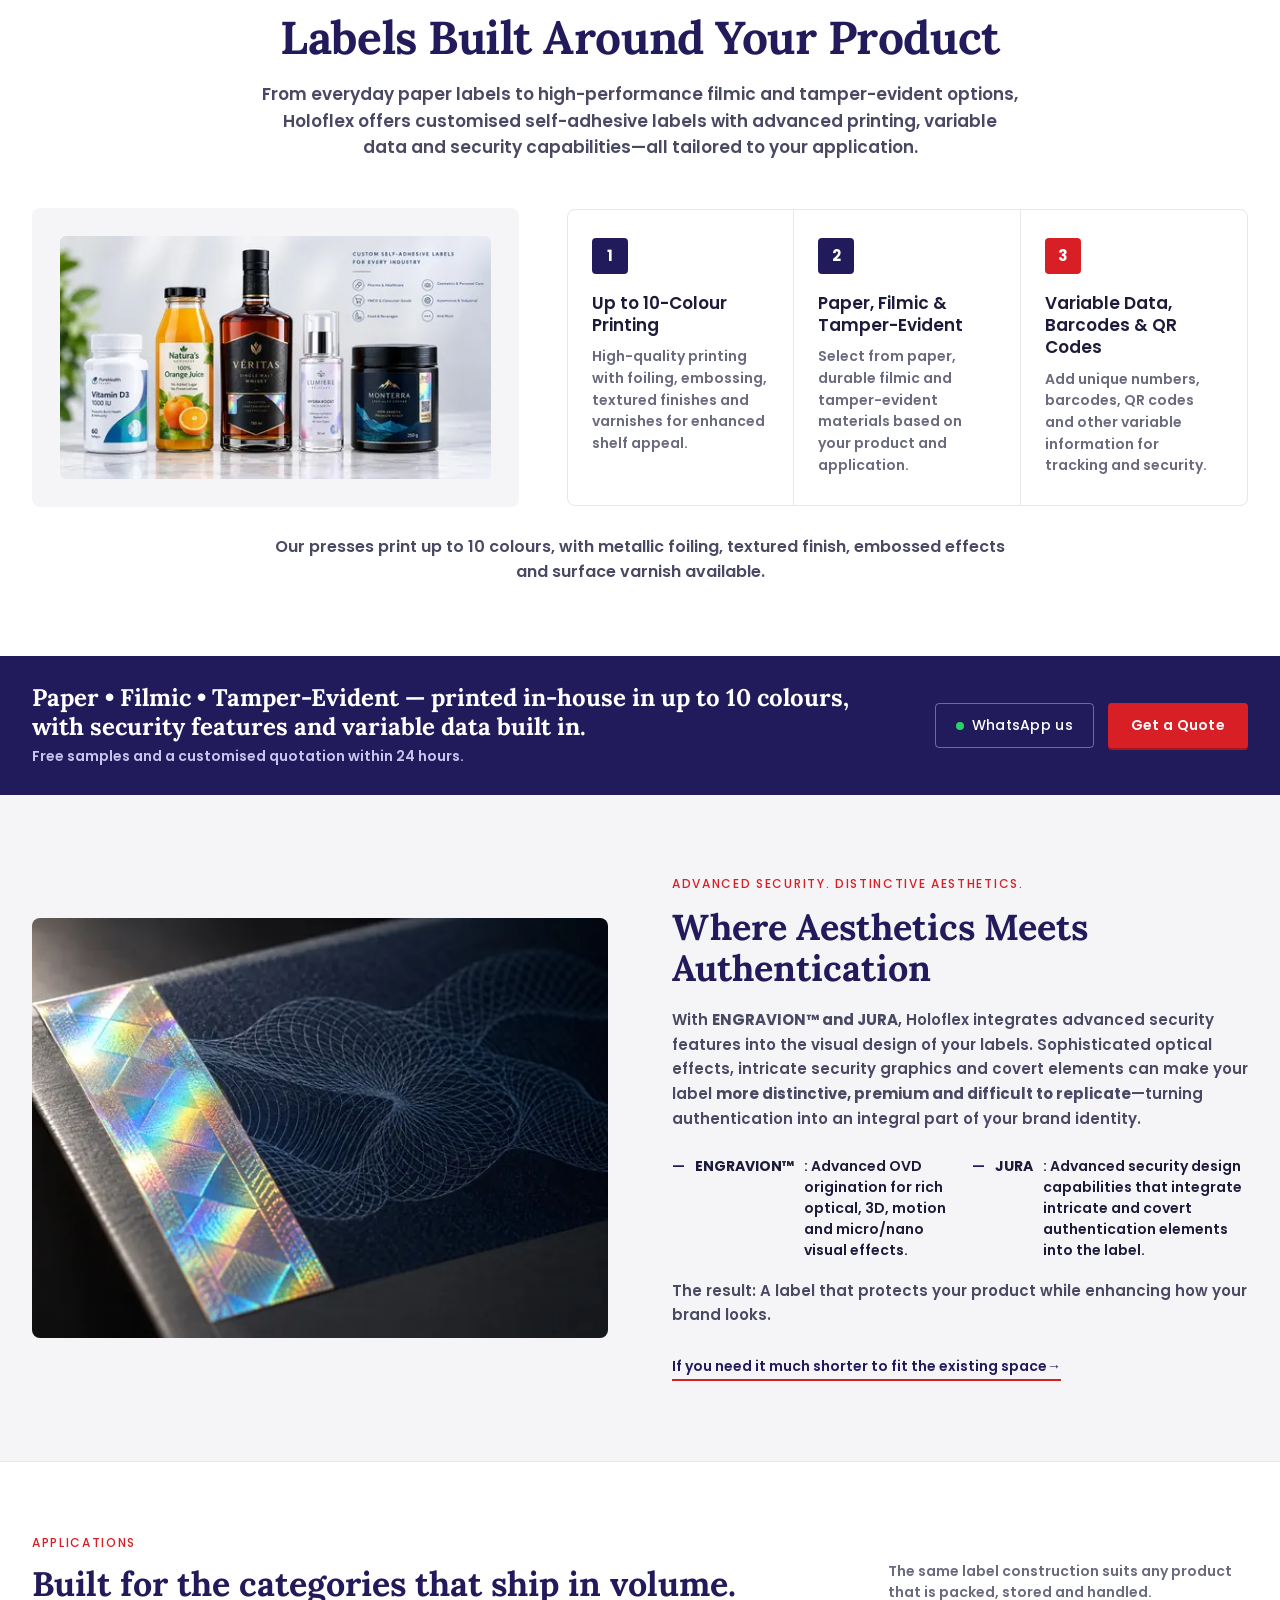
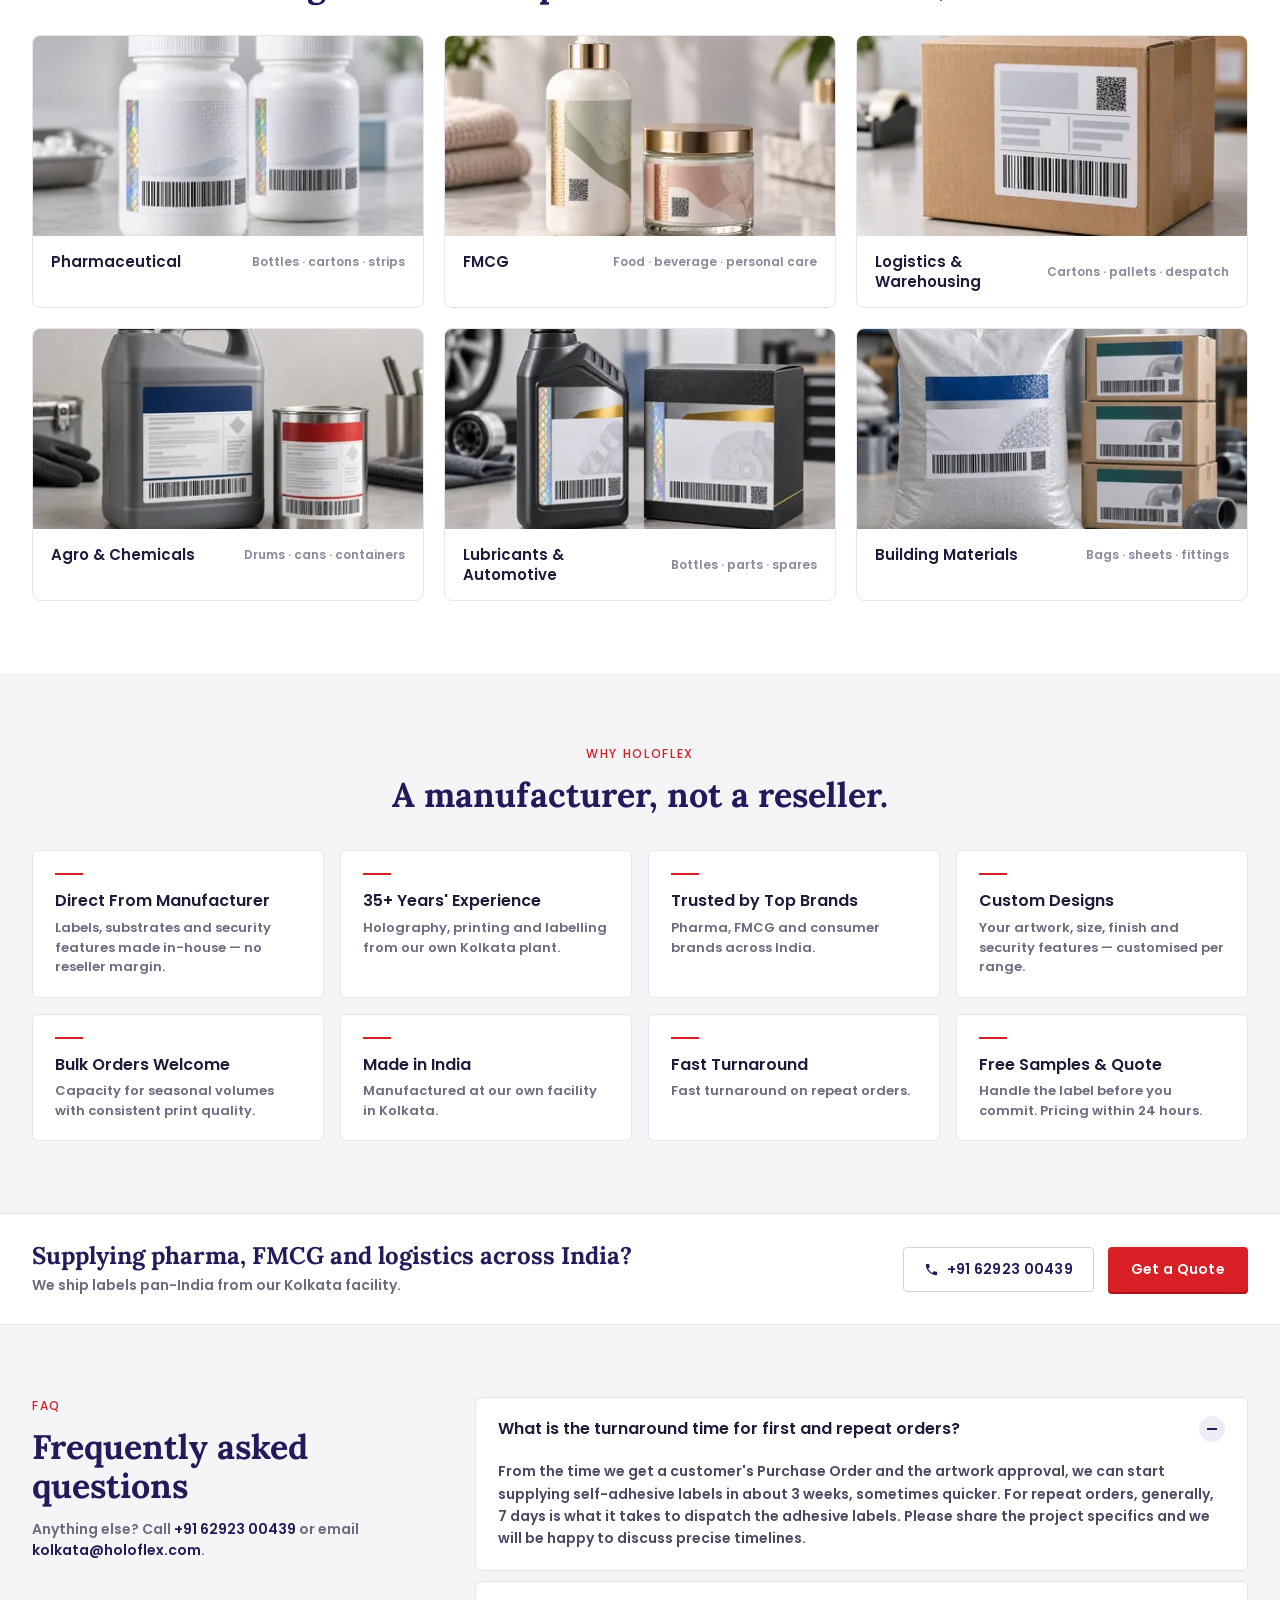
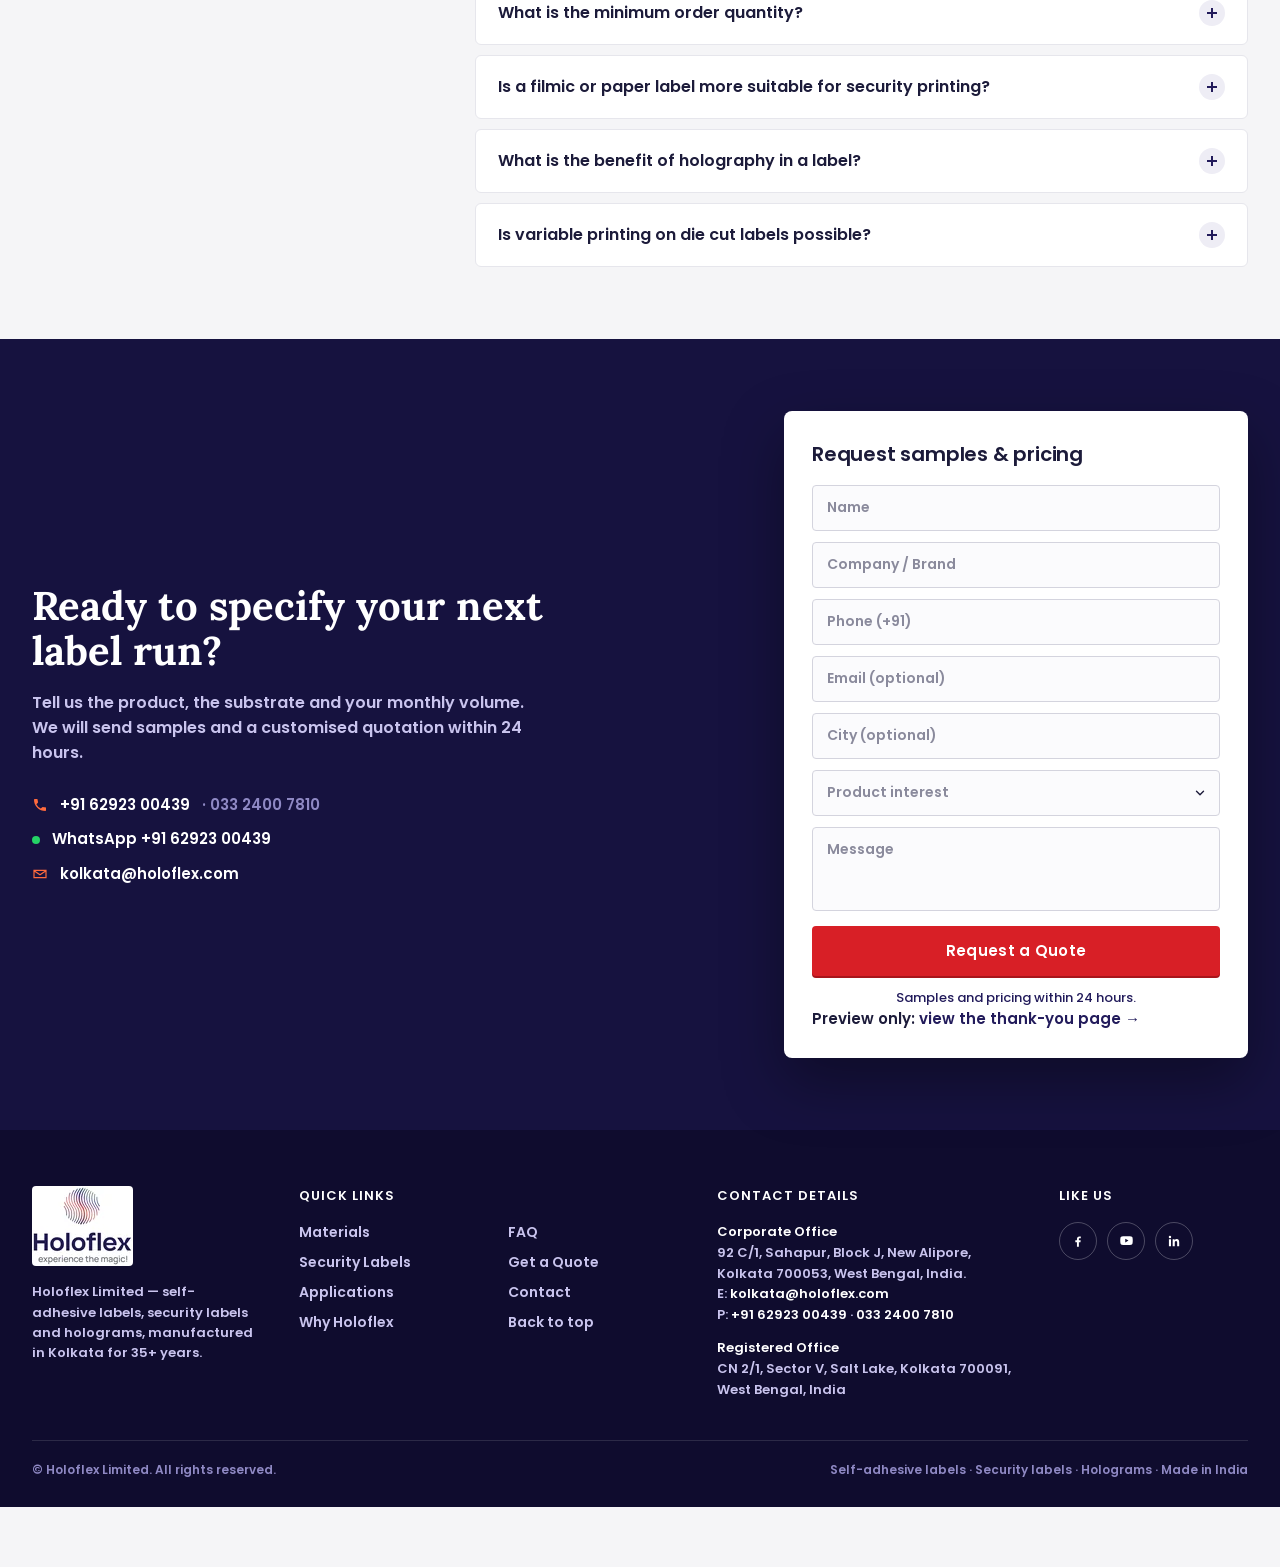
==== commit 5167328a: "Add six photos to the Applications gallery Replace all six .lp-ph tiles in section 8 with client pho" ====
--- a/_source/vercel-preview/index.html
+++ b/_source/vercel-preview/index.html
@@ -357,81 +357,58 @@
       </div>
       <p class="lp-apps__sub">The same label construction suits any product that is packed, stored and handled.</p>
     </div>
-
-    <!-- PLACEHOLDER GALLERY — six photographs awaiting client photography.
-         Each card carries a neutral .lp-ph tile. DROP-IN per card: delete the
-         .lp-ph div and uncomment the <picture>, once the files named in it
-         exist in /images/ at 400×267 (≤25 KB) and 800×534 (≤60 KB), JPG + WebP. -->
     <ul class="lp-apps__grid">
       <li class="lp-app">
         <div class="lp-app__media">
-          <div class="lp-ph" aria-hidden="true"></div>
-          <!--
           <picture>
             <source type="image/webp" srcset="/images/lp-app-pharma-400.webp 400w, /images/lp-app-pharma-800.webp 800w" sizes="(min-width: 1024px) 389px, (min-width: 768px) calc((100vw - 104px) / 3), calc((100vw - 42px) / 2)">
-            <img src="/images/lp-app-pharma-400.jpg" srcset="/images/lp-app-pharma-400.jpg 400w, /images/lp-app-pharma-800.jpg 800w" sizes="(min-width: 1024px) 389px, (min-width: 768px) calc((100vw - 104px) / 3), calc((100vw - 42px) / 2)" width="400" height="267" loading="lazy" decoding="async" alt="Holoflex self-adhesive label on a pharmaceutical bottle beside a labelled carton and blister strip">
+            <img src="/images/lp-app-pharma-400.jpg" srcset="/images/lp-app-pharma-400.jpg 400w, /images/lp-app-pharma-800.jpg 800w" sizes="(min-width: 1024px) 389px, (min-width: 768px) calc((100vw - 104px) / 3), calc((100vw - 42px) / 2)" width="400" height="267" loading="lazy" decoding="async" alt="Holoflex self-adhesive labels with a holographic stripe, barcode and QR code on two white pharmaceutical bottles">
           </picture>
-          -->
         </div>
         <div class="lp-app__caption"><h3>Pharmaceutical</h3><span>Bottles · cartons · strips</span></div>
       </li>
       <li class="lp-app">
         <div class="lp-app__media">
-          <div class="lp-ph" aria-hidden="true"></div>
-          <!--
           <picture>
             <source type="image/webp" srcset="/images/lp-app-fmcg-400.webp 400w, /images/lp-app-fmcg-800.webp 800w" sizes="(min-width: 1024px) 389px, (min-width: 768px) calc((100vw - 104px) / 3), calc((100vw - 42px) / 2)">
-            <img src="/images/lp-app-fmcg-400.jpg" srcset="/images/lp-app-fmcg-400.jpg 400w, /images/lp-app-fmcg-800.jpg 800w" sizes="(min-width: 1024px) 389px, (min-width: 768px) calc((100vw - 104px) / 3), calc((100vw - 42px) / 2)" width="400" height="267" loading="lazy" decoding="async" alt="Holoflex self-adhesive labels on a food jar, a beverage bottle and a personal-care tube">
+            <img src="/images/lp-app-fmcg-400.jpg" srcset="/images/lp-app-fmcg-400.jpg 400w, /images/lp-app-fmcg-800.jpg 800w" sizes="(min-width: 1024px) 389px, (min-width: 768px) calc((100vw - 104px) / 3), calc((100vw - 42px) / 2)" width="400" height="267" loading="lazy" decoding="async" alt="Holoflex self-adhesive labels with foil accents and QR codes on a lotion pump bottle and a cream jar">
           </picture>
-          -->
         </div>
         <div class="lp-app__caption"><h3>FMCG</h3><span>Food · beverage · personal care</span></div>
       </li>
       <li class="lp-app">
         <div class="lp-app__media">
-          <div class="lp-ph" aria-hidden="true"></div>
-          <!--
           <picture>
             <source type="image/webp" srcset="/images/lp-app-logistics-400.webp 400w, /images/lp-app-logistics-800.webp 800w" sizes="(min-width: 1024px) 389px, (min-width: 768px) calc((100vw - 104px) / 3), calc((100vw - 42px) / 2)">
-            <img src="/images/lp-app-logistics-400.jpg" srcset="/images/lp-app-logistics-400.jpg 400w, /images/lp-app-logistics-800.jpg 800w" sizes="(min-width: 1024px) 389px, (min-width: 768px) calc((100vw - 104px) / 3), calc((100vw - 42px) / 2)" width="400" height="267" loading="lazy" decoding="async" alt="Holoflex barcode despatch label on a shipping carton stacked on a warehouse pallet">
+            <img src="/images/lp-app-logistics-400.jpg" srcset="/images/lp-app-logistics-400.jpg 400w, /images/lp-app-logistics-800.jpg 800w" sizes="(min-width: 1024px) 389px, (min-width: 768px) calc((100vw - 104px) / 3), calc((100vw - 42px) / 2)" width="400" height="267" loading="lazy" decoding="async" alt="Holoflex despatch label with barcode and QR code on a corrugated shipping carton">
           </picture>
-          -->
         </div>
         <div class="lp-app__caption"><h3>Logistics &amp; Warehousing</h3><span>Cartons · pallets · despatch</span></div>
       </li>
       <li class="lp-app">
         <div class="lp-app__media">
-          <div class="lp-ph" aria-hidden="true"></div>
-          <!--
           <picture>
             <source type="image/webp" srcset="/images/lp-app-agro-chemicals-400.webp 400w, /images/lp-app-agro-chemicals-800.webp 800w" sizes="(min-width: 1024px) 389px, (min-width: 768px) calc((100vw - 104px) / 3), calc((100vw - 42px) / 2)">
-            <img src="/images/lp-app-agro-chemicals-400.jpg" srcset="/images/lp-app-agro-chemicals-400.jpg 400w, /images/lp-app-agro-chemicals-800.jpg 800w" sizes="(min-width: 1024px) 389px, (min-width: 768px) calc((100vw - 104px) / 3), calc((100vw - 42px) / 2)" width="400" height="267" loading="lazy" decoding="async" alt="Holoflex filmic label on an agrochemical drum beside a labelled can and container">
+            <img src="/images/lp-app-agro-chemicals-400.jpg" srcset="/images/lp-app-agro-chemicals-400.jpg 400w, /images/lp-app-agro-chemicals-800.jpg 800w" sizes="(min-width: 1024px) 389px, (min-width: 768px) calc((100vw - 104px) / 3), calc((100vw - 42px) / 2)" width="400" height="267" loading="lazy" decoding="async" alt="Holoflex filmic labels with hazard panels and barcodes on a chemical jerrycan and a metal tin">
           </picture>
-          -->
         </div>
         <div class="lp-app__caption"><h3>Agro &amp; Chemicals</h3><span>Drums · cans · containers</span></div>
       </li>
       <li class="lp-app">
         <div class="lp-app__media">
-          <div class="lp-ph" aria-hidden="true"></div>
-          <!--
           <picture>
             <source type="image/webp" srcset="/images/lp-app-lubricants-automotive-400.webp 400w, /images/lp-app-lubricants-automotive-800.webp 800w" sizes="(min-width: 1024px) 389px, (min-width: 768px) calc((100vw - 104px) / 3), calc((100vw - 42px) / 2)">
-            <img src="/images/lp-app-lubricants-automotive-400.jpg" srcset="/images/lp-app-lubricants-automotive-400.jpg 400w, /images/lp-app-lubricants-automotive-800.jpg 800w" sizes="(min-width: 1024px) 389px, (min-width: 768px) calc((100vw - 104px) / 3), calc((100vw - 42px) / 2)" width="400" height="267" loading="lazy" decoding="async" alt="Holoflex filmic label on a lubricant bottle beside packaged automotive spare parts">
+            <img src="/images/lp-app-lubricants-automotive-400.jpg" srcset="/images/lp-app-lubricants-automotive-400.jpg 400w, /images/lp-app-lubricants-automotive-800.jpg 800w" sizes="(min-width: 1024px) 389px, (min-width: 768px) calc((100vw - 104px) / 3), calc((100vw - 42px) / 2)" width="400" height="267" loading="lazy" decoding="async" alt="Holoflex self-adhesive labels with a holographic stripe and QR code on an engine oil bottle and an automotive parts box">
           </picture>
-          -->
         </div>
         <div class="lp-app__caption"><h3>Lubricants &amp; Automotive</h3><span>Bottles · parts · spares</span></div>
       </li>
       <li class="lp-app">
         <div class="lp-app__media">
-          <div class="lp-ph" aria-hidden="true"></div>
-          <!--
           <picture>
             <source type="image/webp" srcset="/images/lp-app-building-materials-400.webp 400w, /images/lp-app-building-materials-800.webp 800w" sizes="(min-width: 1024px) 389px, (min-width: 768px) calc((100vw - 104px) / 3), calc((100vw - 42px) / 2)">
-            <img src="/images/lp-app-building-materials-400.jpg" srcset="/images/lp-app-building-materials-400.jpg 400w, /images/lp-app-building-materials-800.jpg 800w" sizes="(min-width: 1024px) 389px, (min-width: 768px) calc((100vw - 104px) / 3), calc((100vw - 42px) / 2)" width="400" height="267" loading="lazy" decoding="async" alt="Holoflex self-adhesive label on a cement bag beside labelled sheets and pipe fittings">
+            <img src="/images/lp-app-building-materials-400.jpg" srcset="/images/lp-app-building-materials-400.jpg 400w, /images/lp-app-building-materials-800.jpg 800w" sizes="(min-width: 1024px) 389px, (min-width: 768px) calc((100vw - 104px) / 3), calc((100vw - 42px) / 2)" width="400" height="267" loading="lazy" decoding="async" alt="Holoflex self-adhesive labels with barcodes on a sack of plastic granules and stacked boxes of pipe fittings">
           </picture>
-          -->
         </div>
         <div class="lp-app__caption"><h3>Building Materials</h3><span>Bags · sheets · fittings</span></div>
       </li>
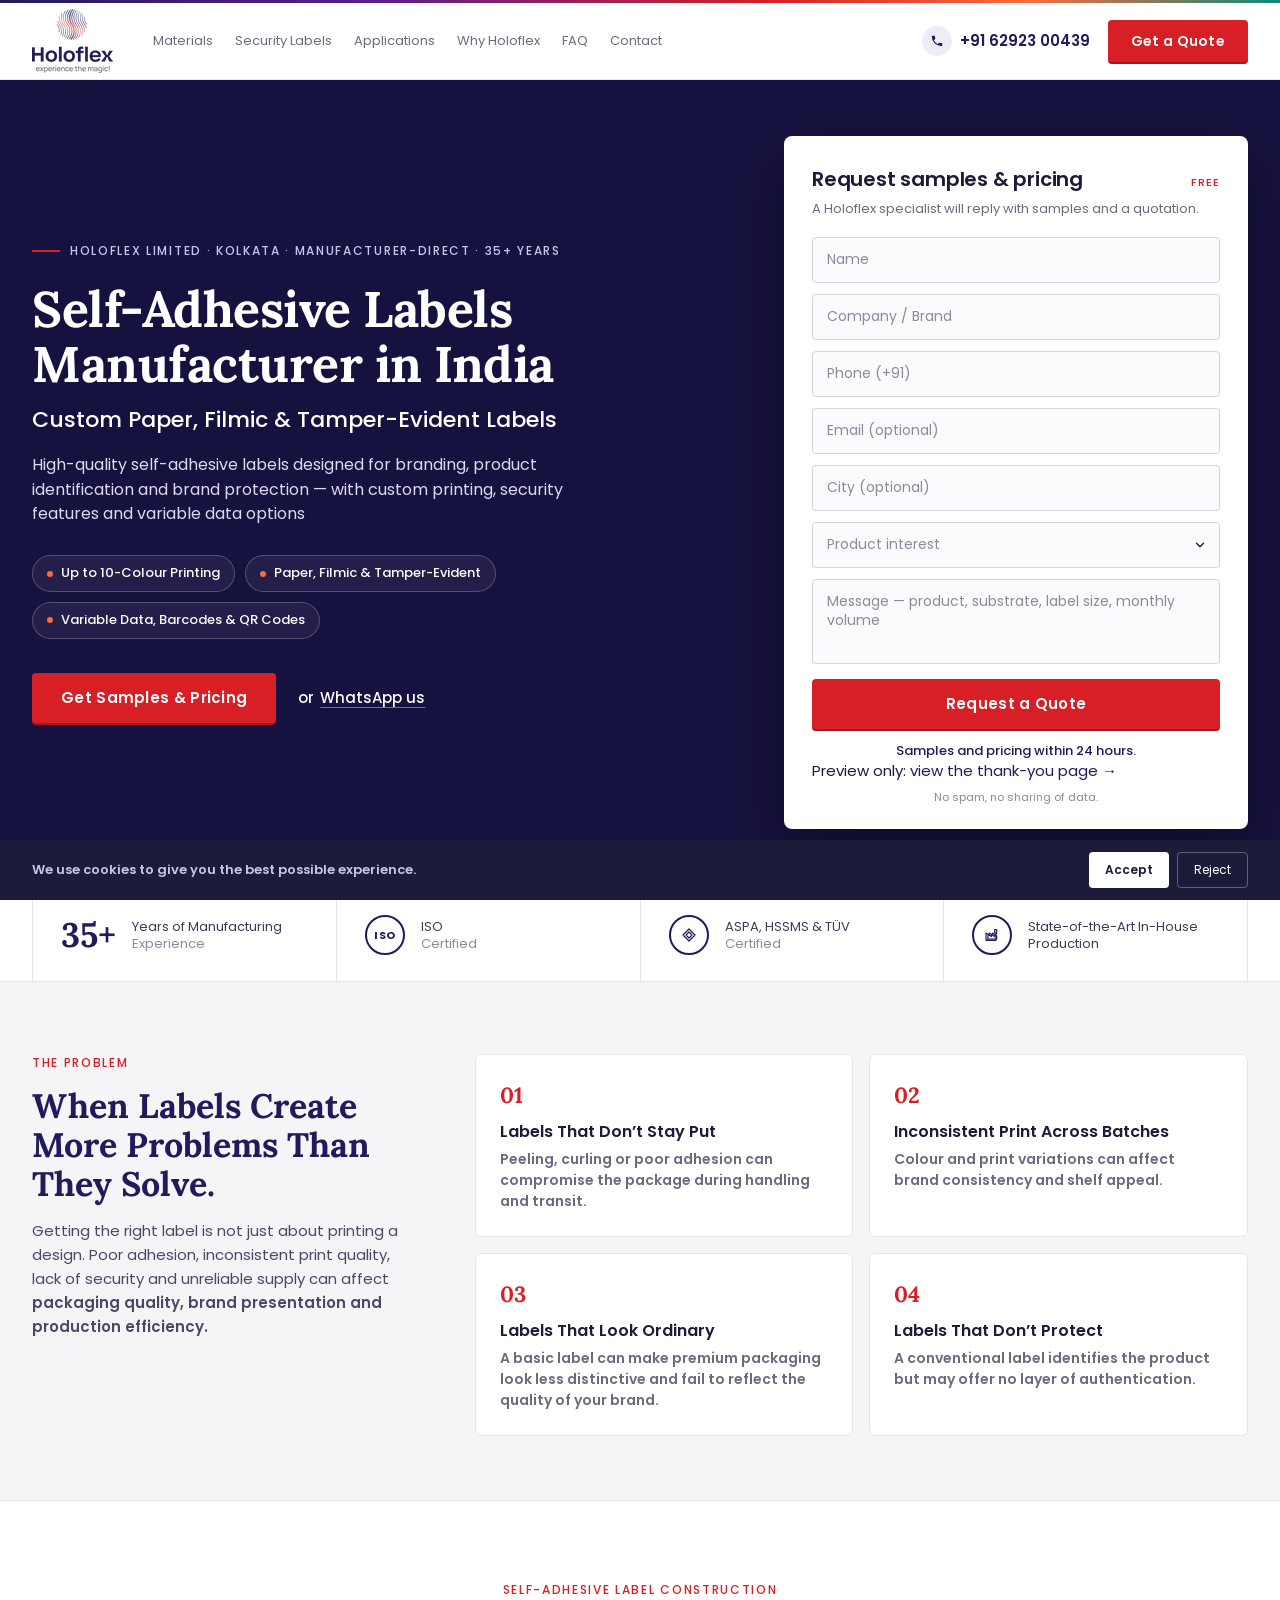
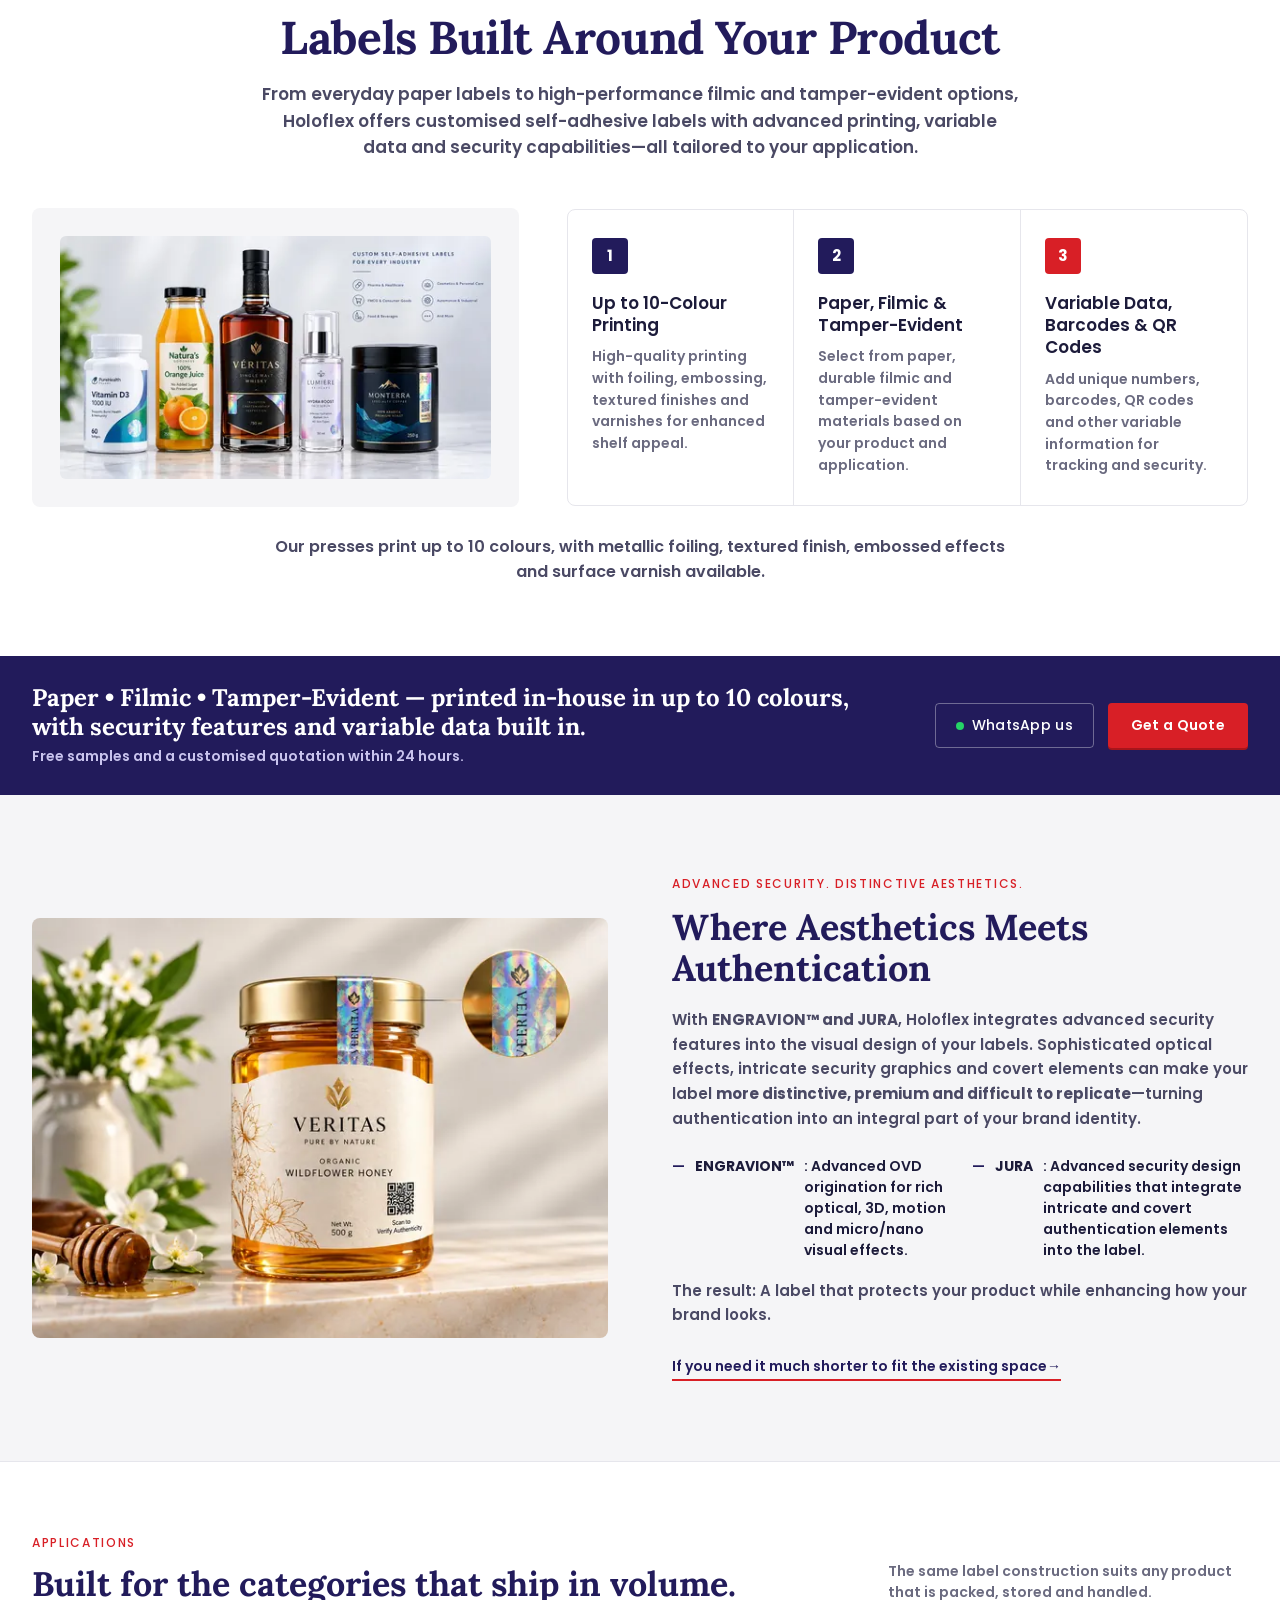
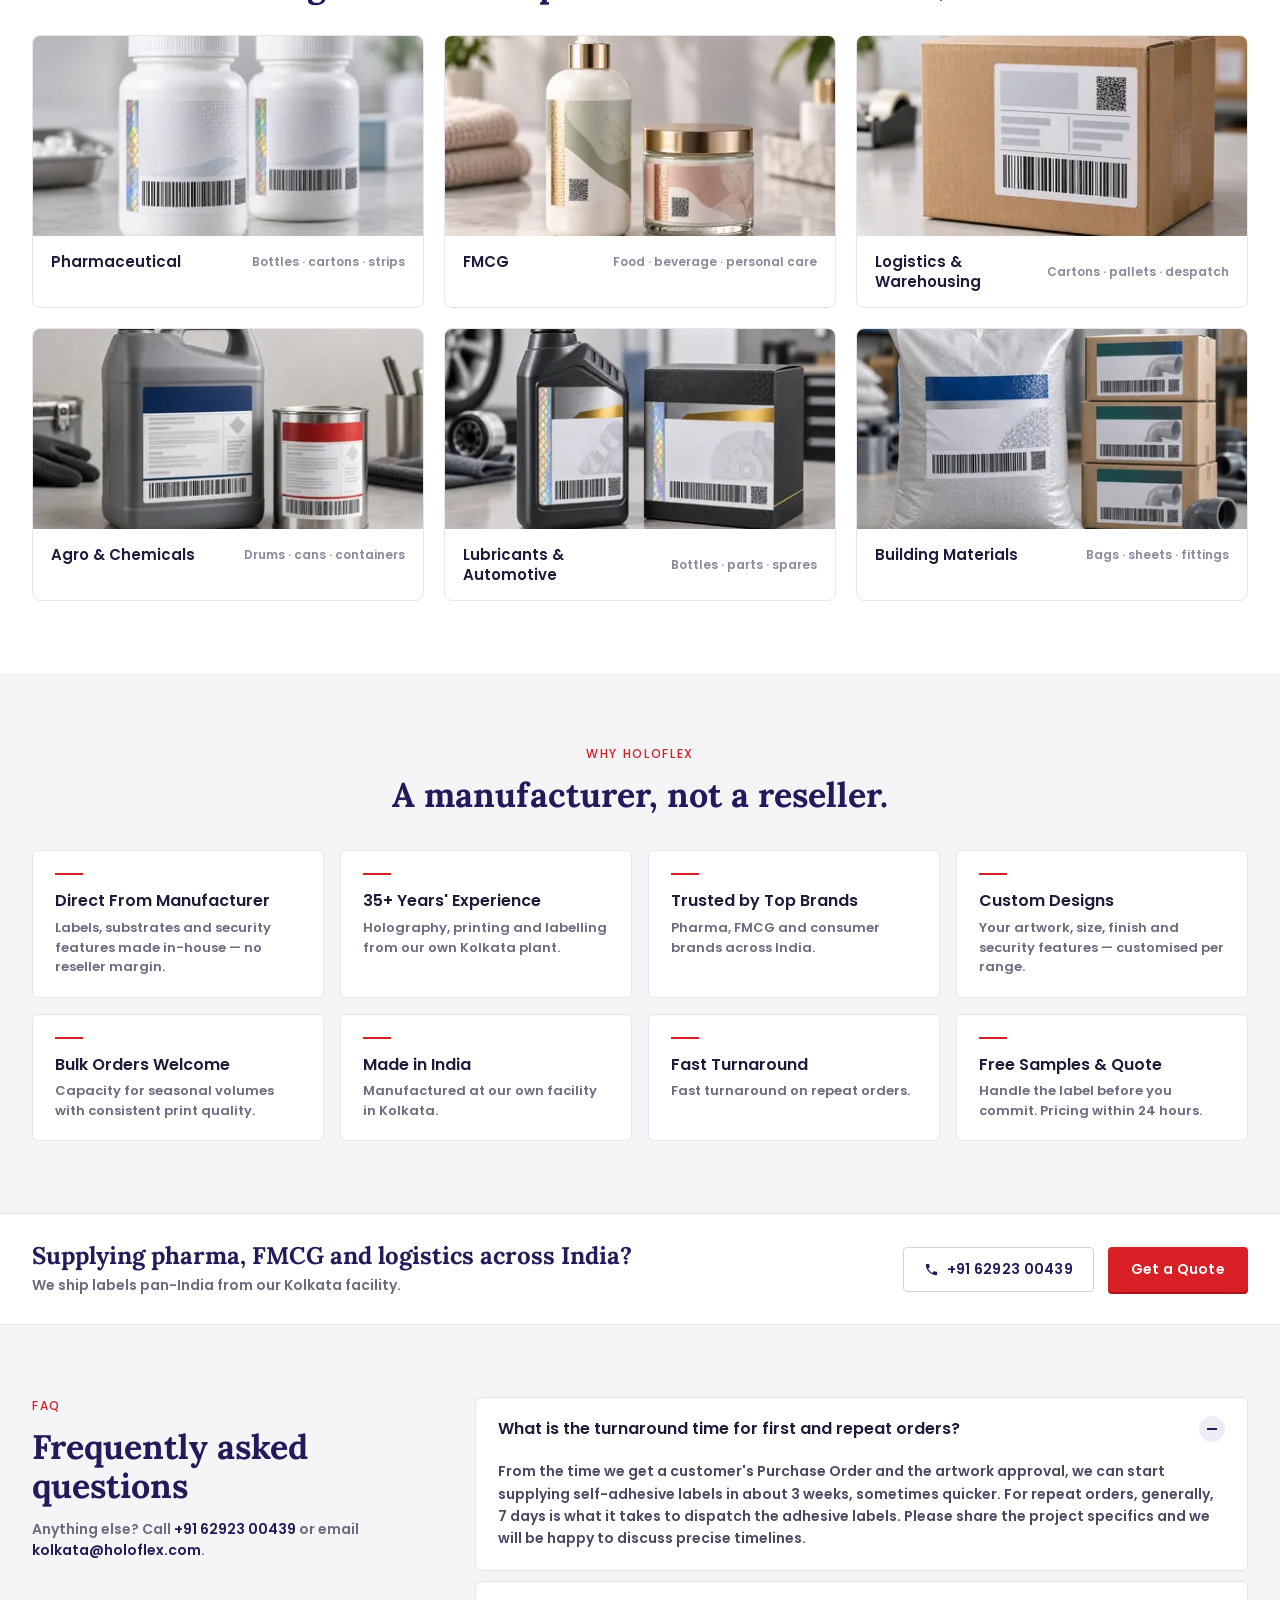
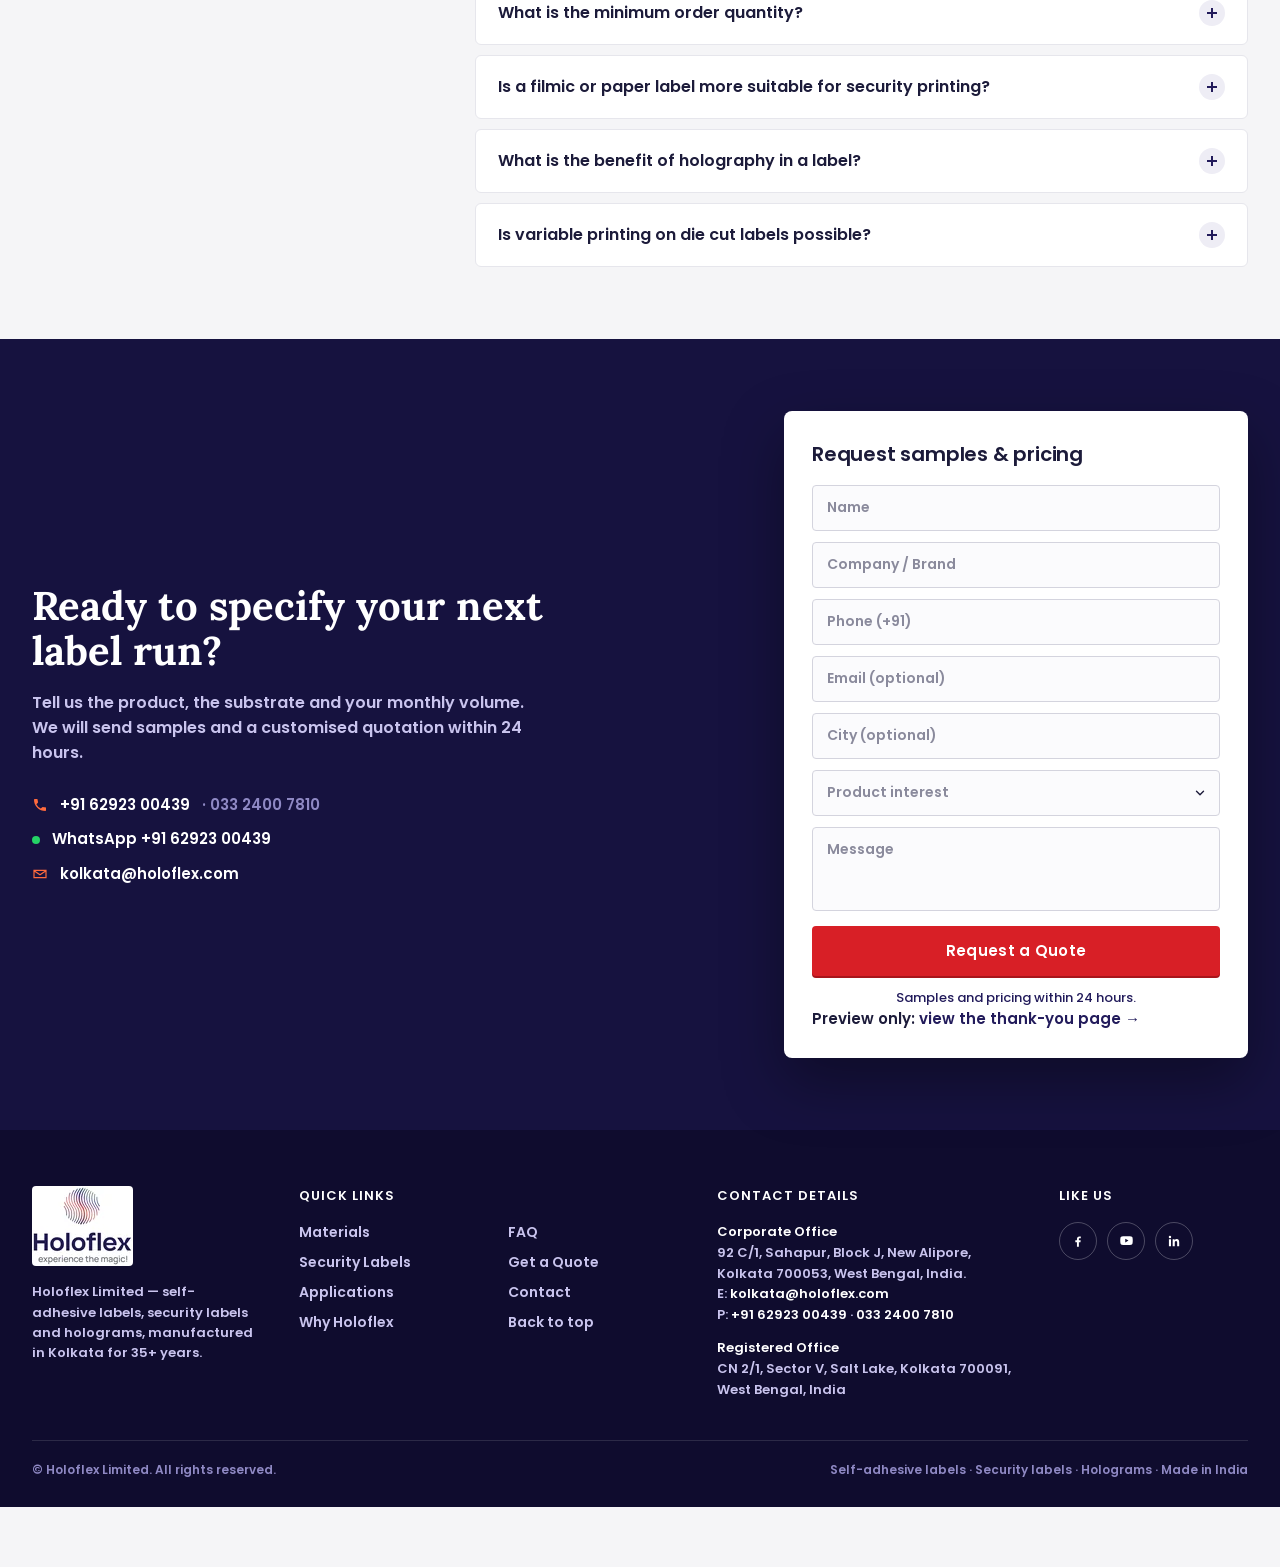
==== commit 50da10f7: "Replace Security block photo with honey jar seal shot Swap the hologram close-up for the client's ho" ====
--- a/_source/vercel-preview/index.html
+++ b/_source/vercel-preview/index.html
@@ -328,7 +328,7 @@
     <div class="lp-security__media">
       <picture>
         <source type="image/webp" srcset="/images/lp-security-600.webp 600w, /images/lp-security-1200.webp 1200w" sizes="(min-width: 1024px) 592px, calc(100vw - 32px)">
-        <img src="/images/lp-security-600.jpg" srcset="/images/lp-security-600.jpg 600w, /images/lp-security-1200.jpg 1200w" sizes="(min-width: 1024px) 592px, calc(100vw - 32px)" width="600" height="400" loading="lazy" decoding="async" alt="Holographic security stripe with a fine guilloche line pattern on a dark Holoflex security label, shown in close-up">
+        <img src="/images/lp-security-600.jpg" srcset="/images/lp-security-600.jpg 600w, /images/lp-security-1200.jpg 1200w" sizes="(min-width: 1024px) 592px, calc(100vw - 32px)" width="600" height="450" loading="lazy" decoding="async" alt="Holoflex tamper-evident holographic seal across the lid of a honey jar, with a magnified detail of the seal and a printed QR code for authentication">
       </picture>
     </div>
     <div class="lp-security__copy">
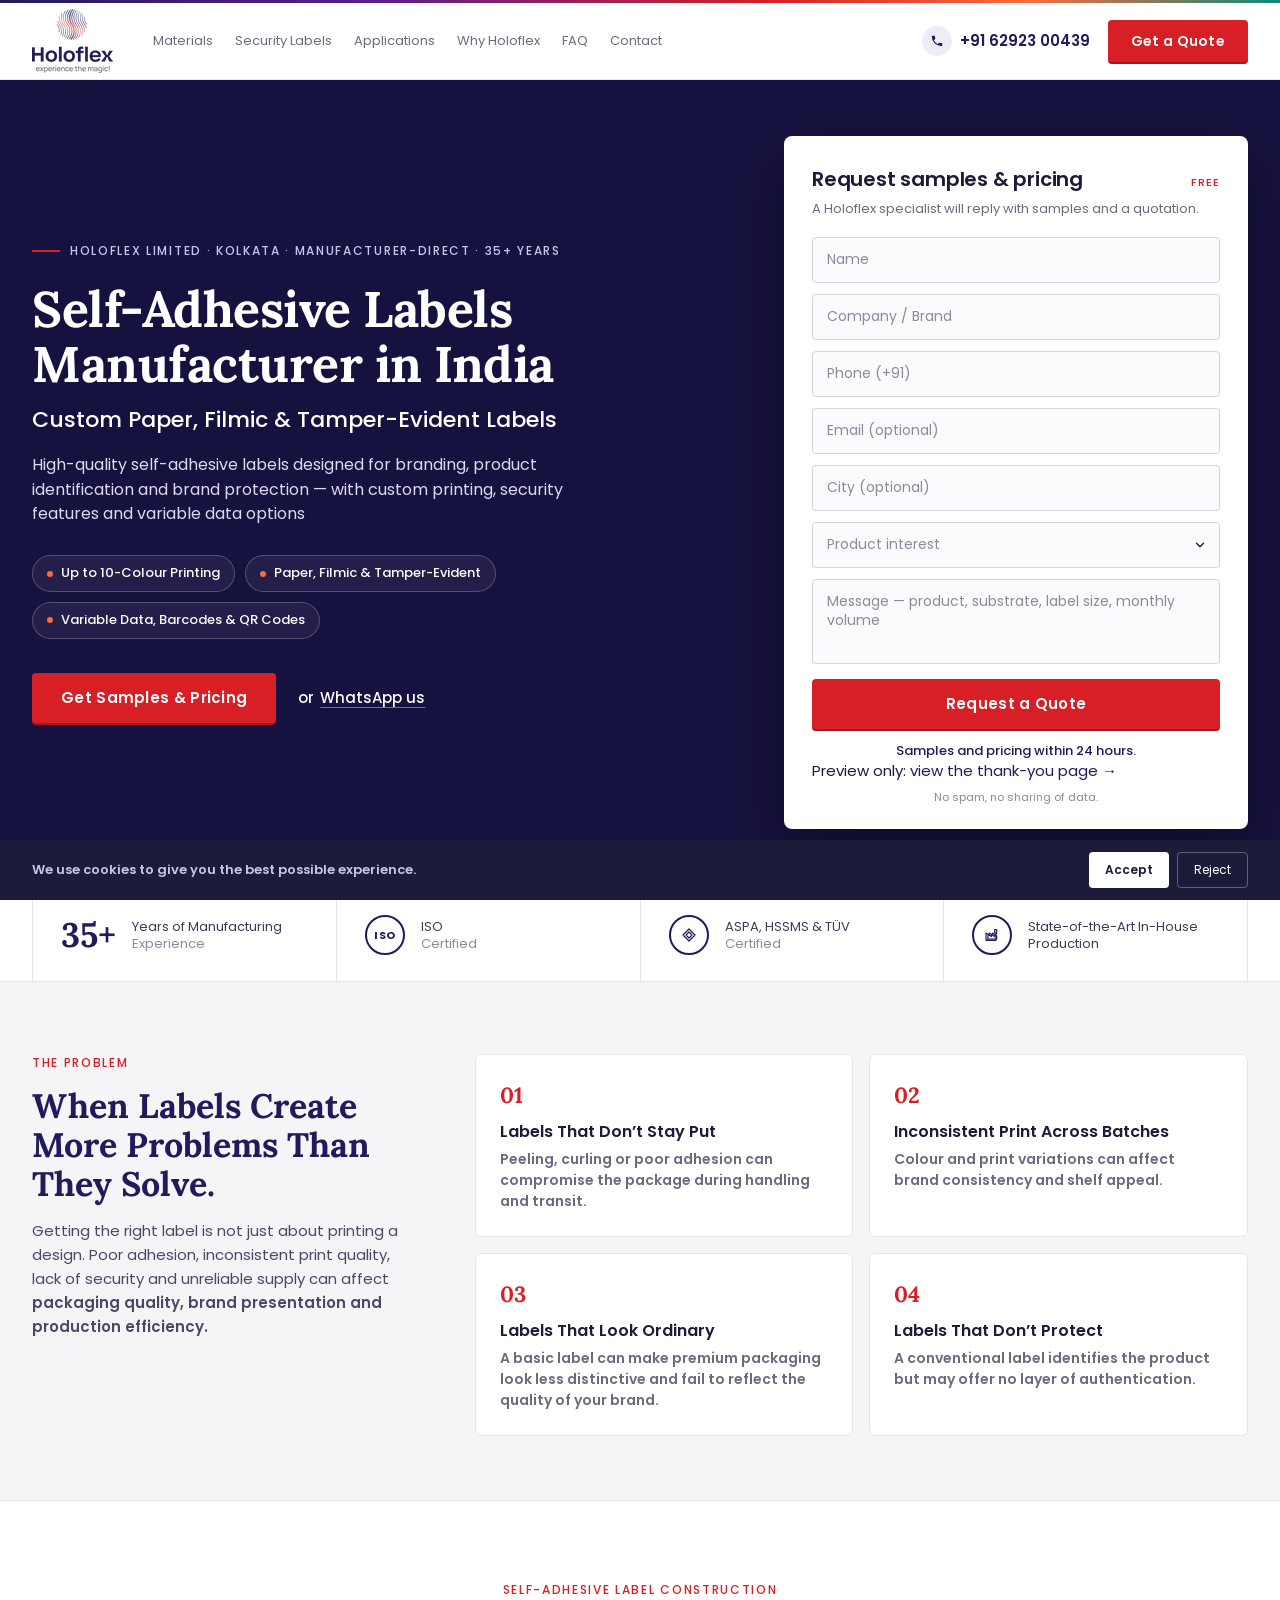
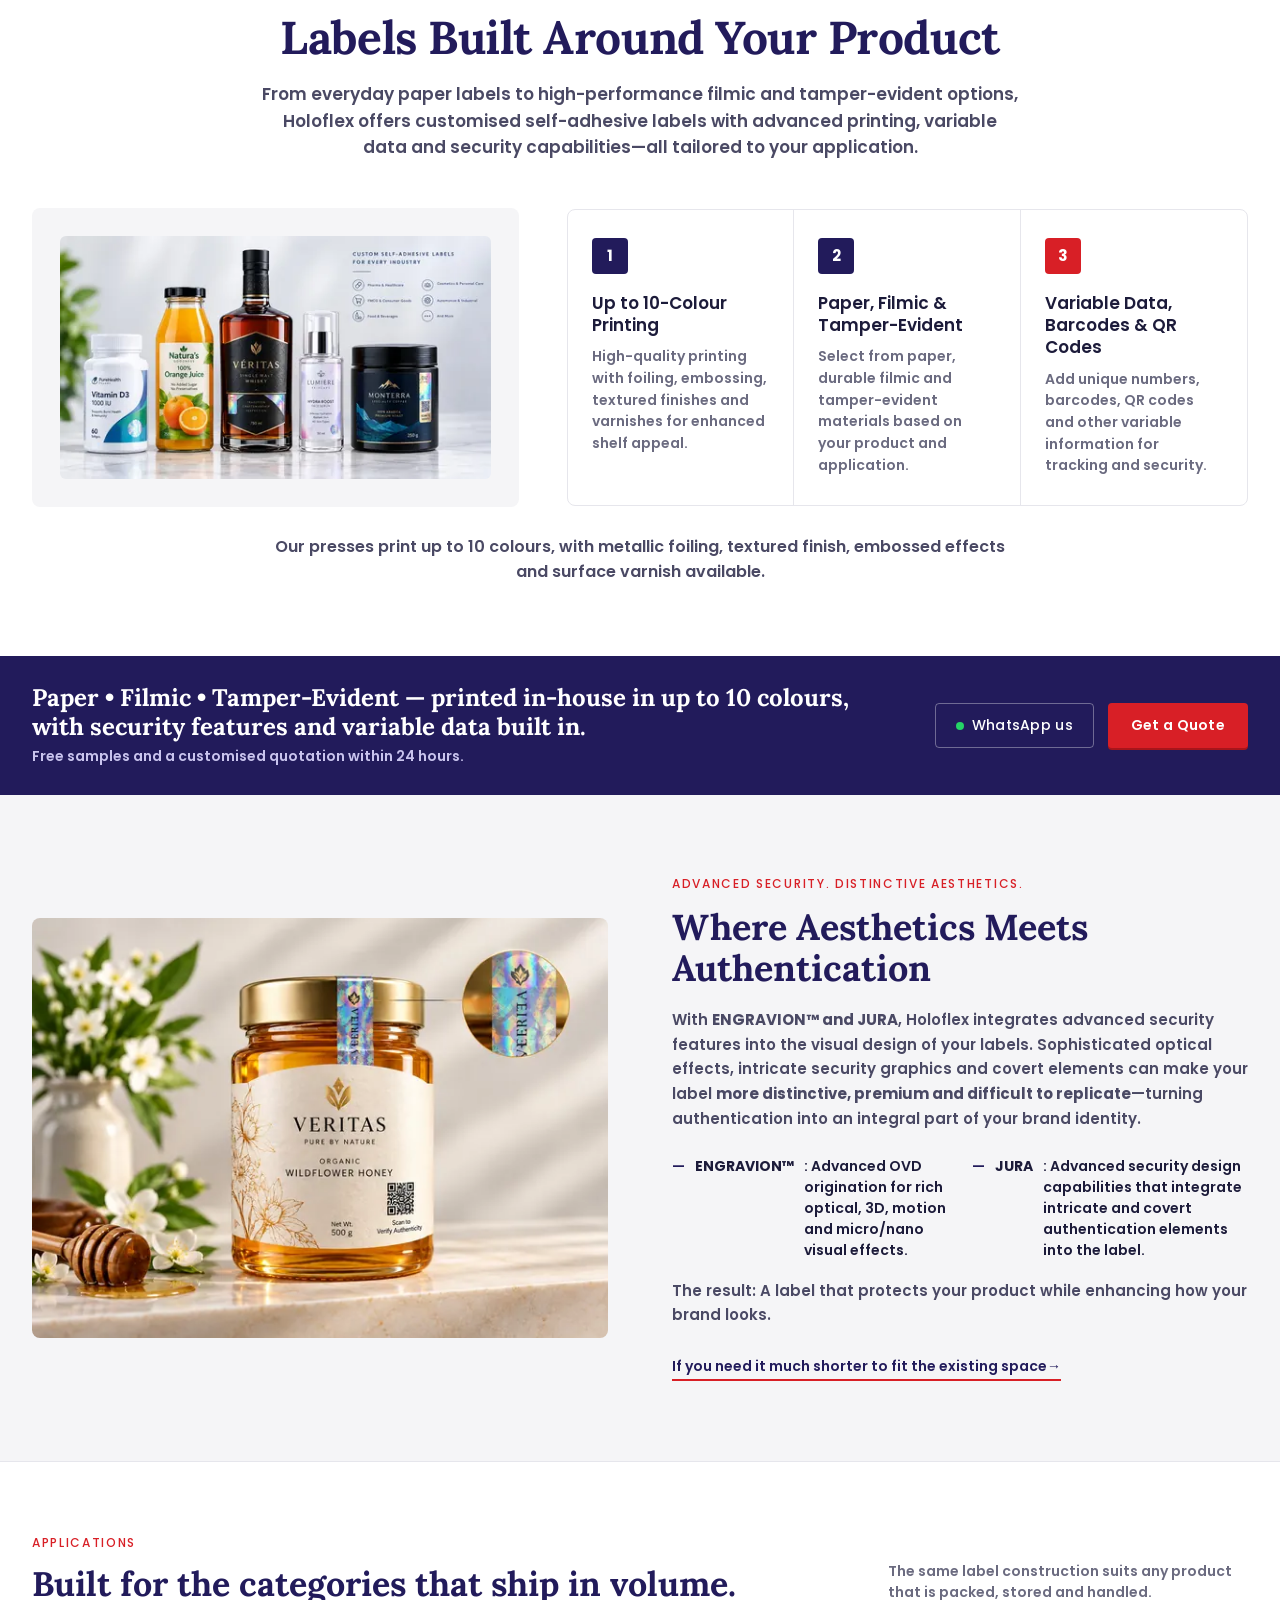
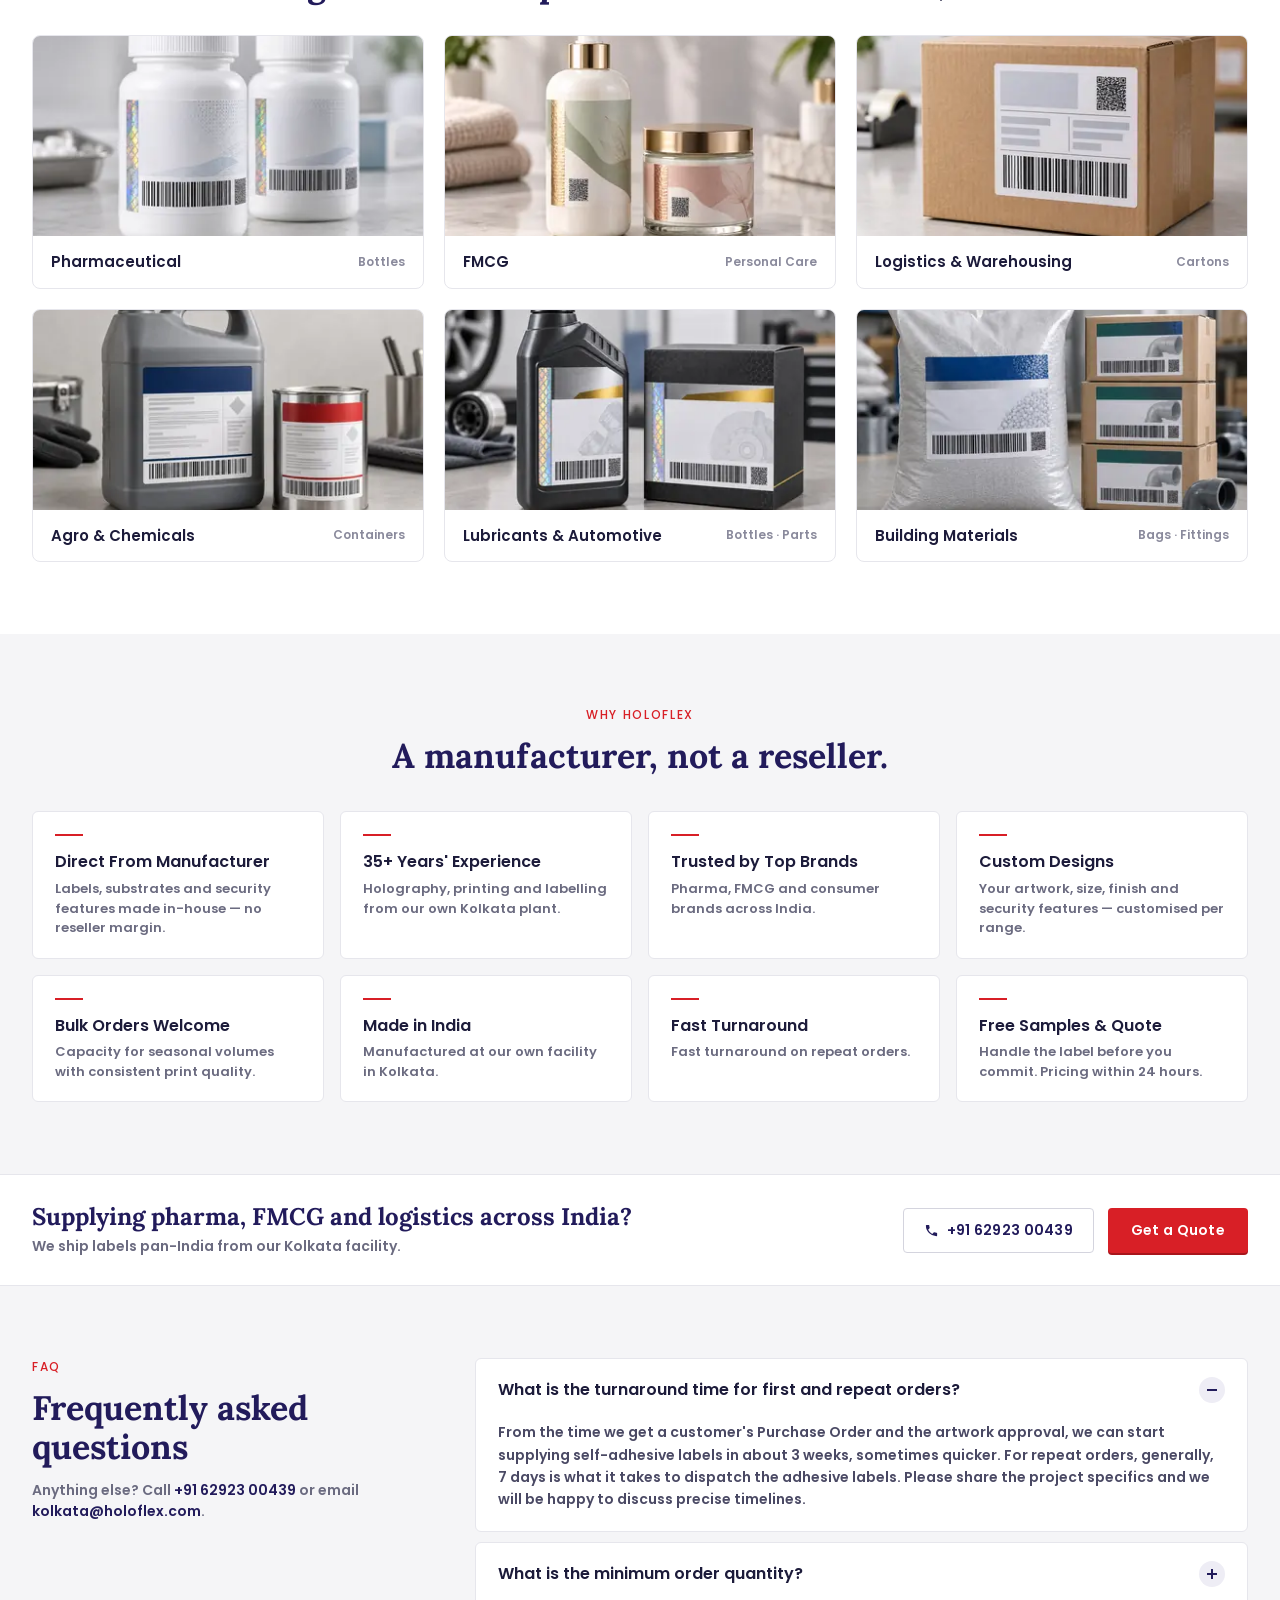
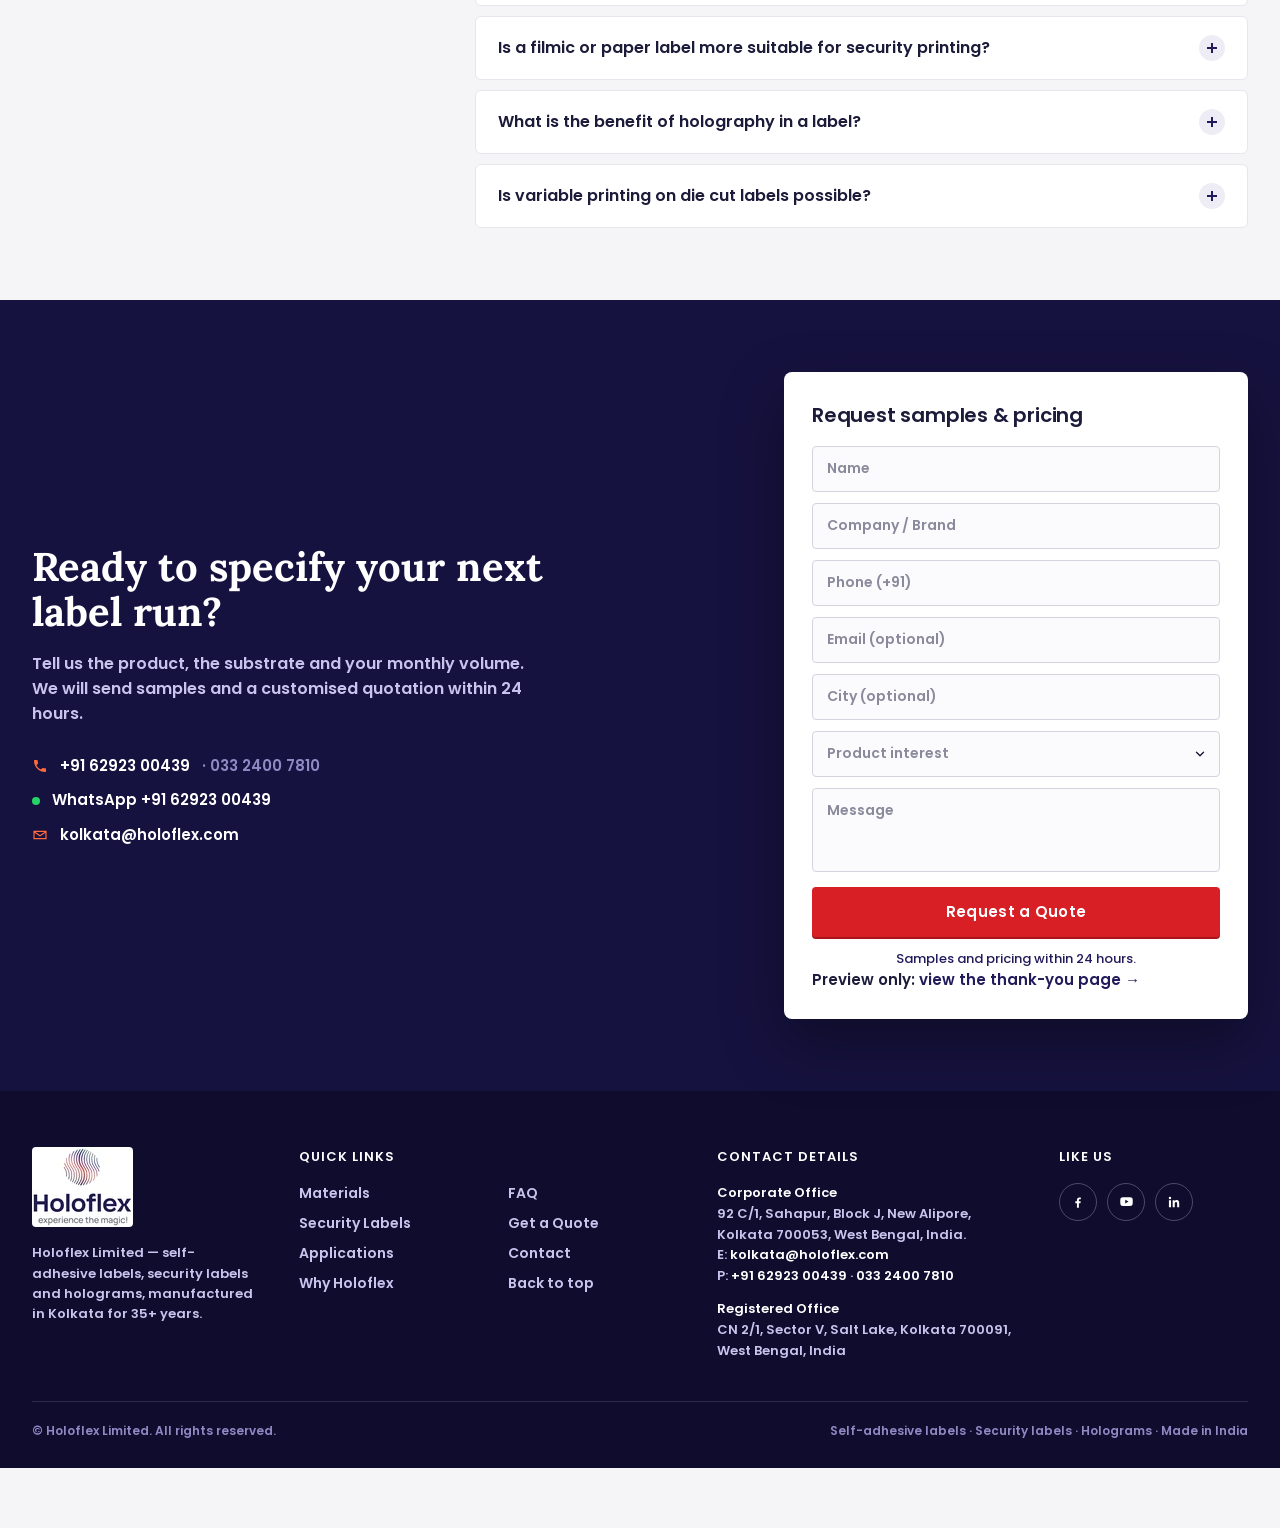
==== commit 513c1caa: "Sync shortened gallery captions into Vercel preview copy Mirrors the caption edits from "IMage added" ====
--- a/_source/vercel-preview/index.html
+++ b/_source/vercel-preview/index.html
@@ -365,7 +365,7 @@
             <img src="/images/lp-app-pharma-400.jpg" srcset="/images/lp-app-pharma-400.jpg 400w, /images/lp-app-pharma-800.jpg 800w" sizes="(min-width: 1024px) 389px, (min-width: 768px) calc((100vw - 104px) / 3), calc((100vw - 42px) / 2)" width="400" height="267" loading="lazy" decoding="async" alt="Holoflex self-adhesive labels with a holographic stripe, barcode and QR code on two white pharmaceutical bottles">
           </picture>
         </div>
-        <div class="lp-app__caption"><h3>Pharmaceutical</h3><span>Bottles · cartons · strips</span></div>
+        <div class="lp-app__caption"><h3>Pharmaceutical</h3><span>Bottles</span></div>
       </li>
       <li class="lp-app">
         <div class="lp-app__media">
@@ -374,7 +374,7 @@
             <img src="/images/lp-app-fmcg-400.jpg" srcset="/images/lp-app-fmcg-400.jpg 400w, /images/lp-app-fmcg-800.jpg 800w" sizes="(min-width: 1024px) 389px, (min-width: 768px) calc((100vw - 104px) / 3), calc((100vw - 42px) / 2)" width="400" height="267" loading="lazy" decoding="async" alt="Holoflex self-adhesive labels with foil accents and QR codes on a lotion pump bottle and a cream jar">
           </picture>
         </div>
-        <div class="lp-app__caption"><h3>FMCG</h3><span>Food · beverage · personal care</span></div>
+        <div class="lp-app__caption"><h3>FMCG</h3><span>Personal Care</span></div>
       </li>
       <li class="lp-app">
         <div class="lp-app__media">
@@ -383,7 +383,7 @@
             <img src="/images/lp-app-logistics-400.jpg" srcset="/images/lp-app-logistics-400.jpg 400w, /images/lp-app-logistics-800.jpg 800w" sizes="(min-width: 1024px) 389px, (min-width: 768px) calc((100vw - 104px) / 3), calc((100vw - 42px) / 2)" width="400" height="267" loading="lazy" decoding="async" alt="Holoflex despatch label with barcode and QR code on a corrugated shipping carton">
           </picture>
         </div>
-        <div class="lp-app__caption"><h3>Logistics &amp; Warehousing</h3><span>Cartons · pallets · despatch</span></div>
+        <div class="lp-app__caption"><h3>Logistics &amp; Warehousing</h3><span>Cartons</span></div>
       </li>
       <li class="lp-app">
         <div class="lp-app__media">
@@ -392,7 +392,7 @@
             <img src="/images/lp-app-agro-chemicals-400.jpg" srcset="/images/lp-app-agro-chemicals-400.jpg 400w, /images/lp-app-agro-chemicals-800.jpg 800w" sizes="(min-width: 1024px) 389px, (min-width: 768px) calc((100vw - 104px) / 3), calc((100vw - 42px) / 2)" width="400" height="267" loading="lazy" decoding="async" alt="Holoflex filmic labels with hazard panels and barcodes on a chemical jerrycan and a metal tin">
           </picture>
         </div>
-        <div class="lp-app__caption"><h3>Agro &amp; Chemicals</h3><span>Drums · cans · containers</span></div>
+        <div class="lp-app__caption"><h3>Agro &amp; Chemicals</h3><span>Containers</span></div>
       </li>
       <li class="lp-app">
         <div class="lp-app__media">
@@ -401,7 +401,7 @@
             <img src="/images/lp-app-lubricants-automotive-400.jpg" srcset="/images/lp-app-lubricants-automotive-400.jpg 400w, /images/lp-app-lubricants-automotive-800.jpg 800w" sizes="(min-width: 1024px) 389px, (min-width: 768px) calc((100vw - 104px) / 3), calc((100vw - 42px) / 2)" width="400" height="267" loading="lazy" decoding="async" alt="Holoflex self-adhesive labels with a holographic stripe and QR code on an engine oil bottle and an automotive parts box">
           </picture>
         </div>
-        <div class="lp-app__caption"><h3>Lubricants &amp; Automotive</h3><span>Bottles · parts · spares</span></div>
+        <div class="lp-app__caption"><h3>Lubricants &amp; Automotive</h3><span>Bottles · Parts</span></div>
       </li>
       <li class="lp-app">
         <div class="lp-app__media">
@@ -410,7 +410,7 @@
             <img src="/images/lp-app-building-materials-400.jpg" srcset="/images/lp-app-building-materials-400.jpg 400w, /images/lp-app-building-materials-800.jpg 800w" sizes="(min-width: 1024px) 389px, (min-width: 768px) calc((100vw - 104px) / 3), calc((100vw - 42px) / 2)" width="400" height="267" loading="lazy" decoding="async" alt="Holoflex self-adhesive labels with barcodes on a sack of plastic granules and stacked boxes of pipe fittings">
           </picture>
         </div>
-        <div class="lp-app__caption"><h3>Building Materials</h3><span>Bags · sheets · fittings</span></div>
+        <div class="lp-app__caption"><h3>Building Materials</h3><span>Bags · Fittings</span></div>
       </li>
     </ul>
   </div>
